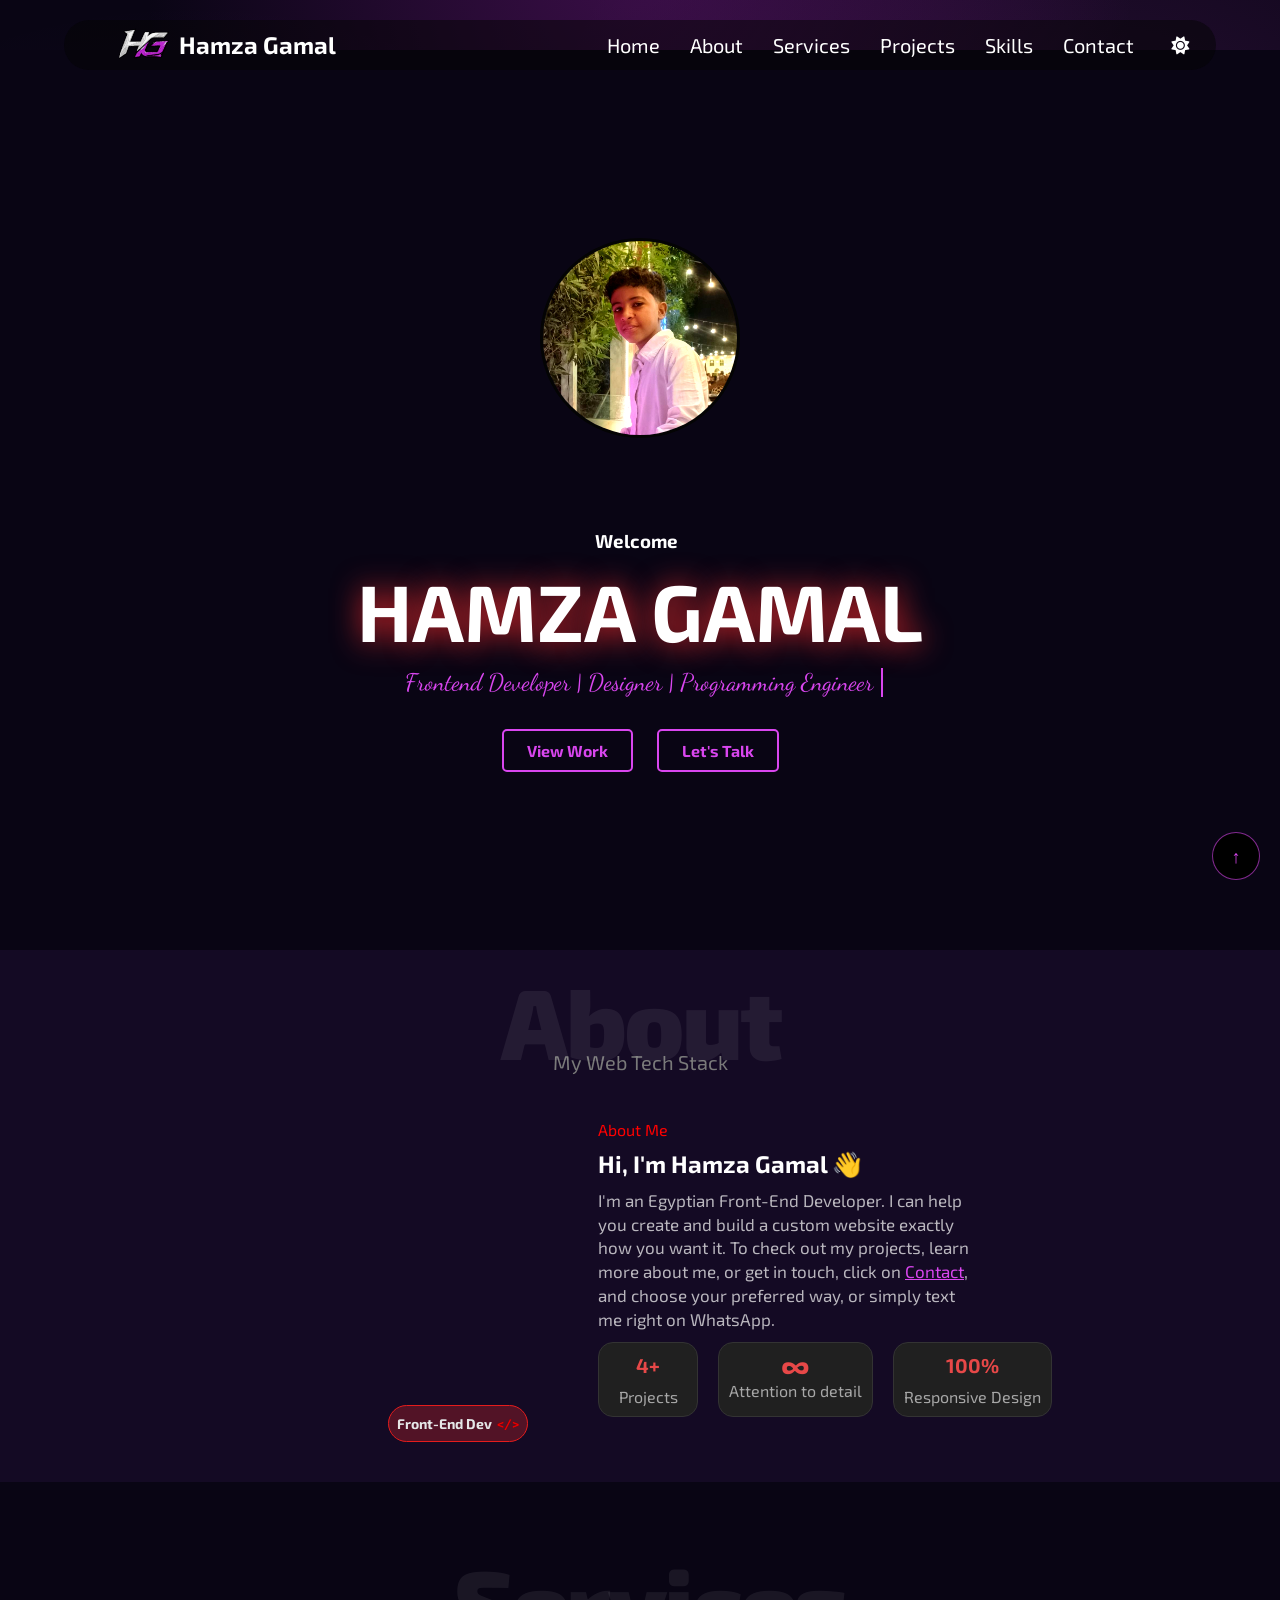
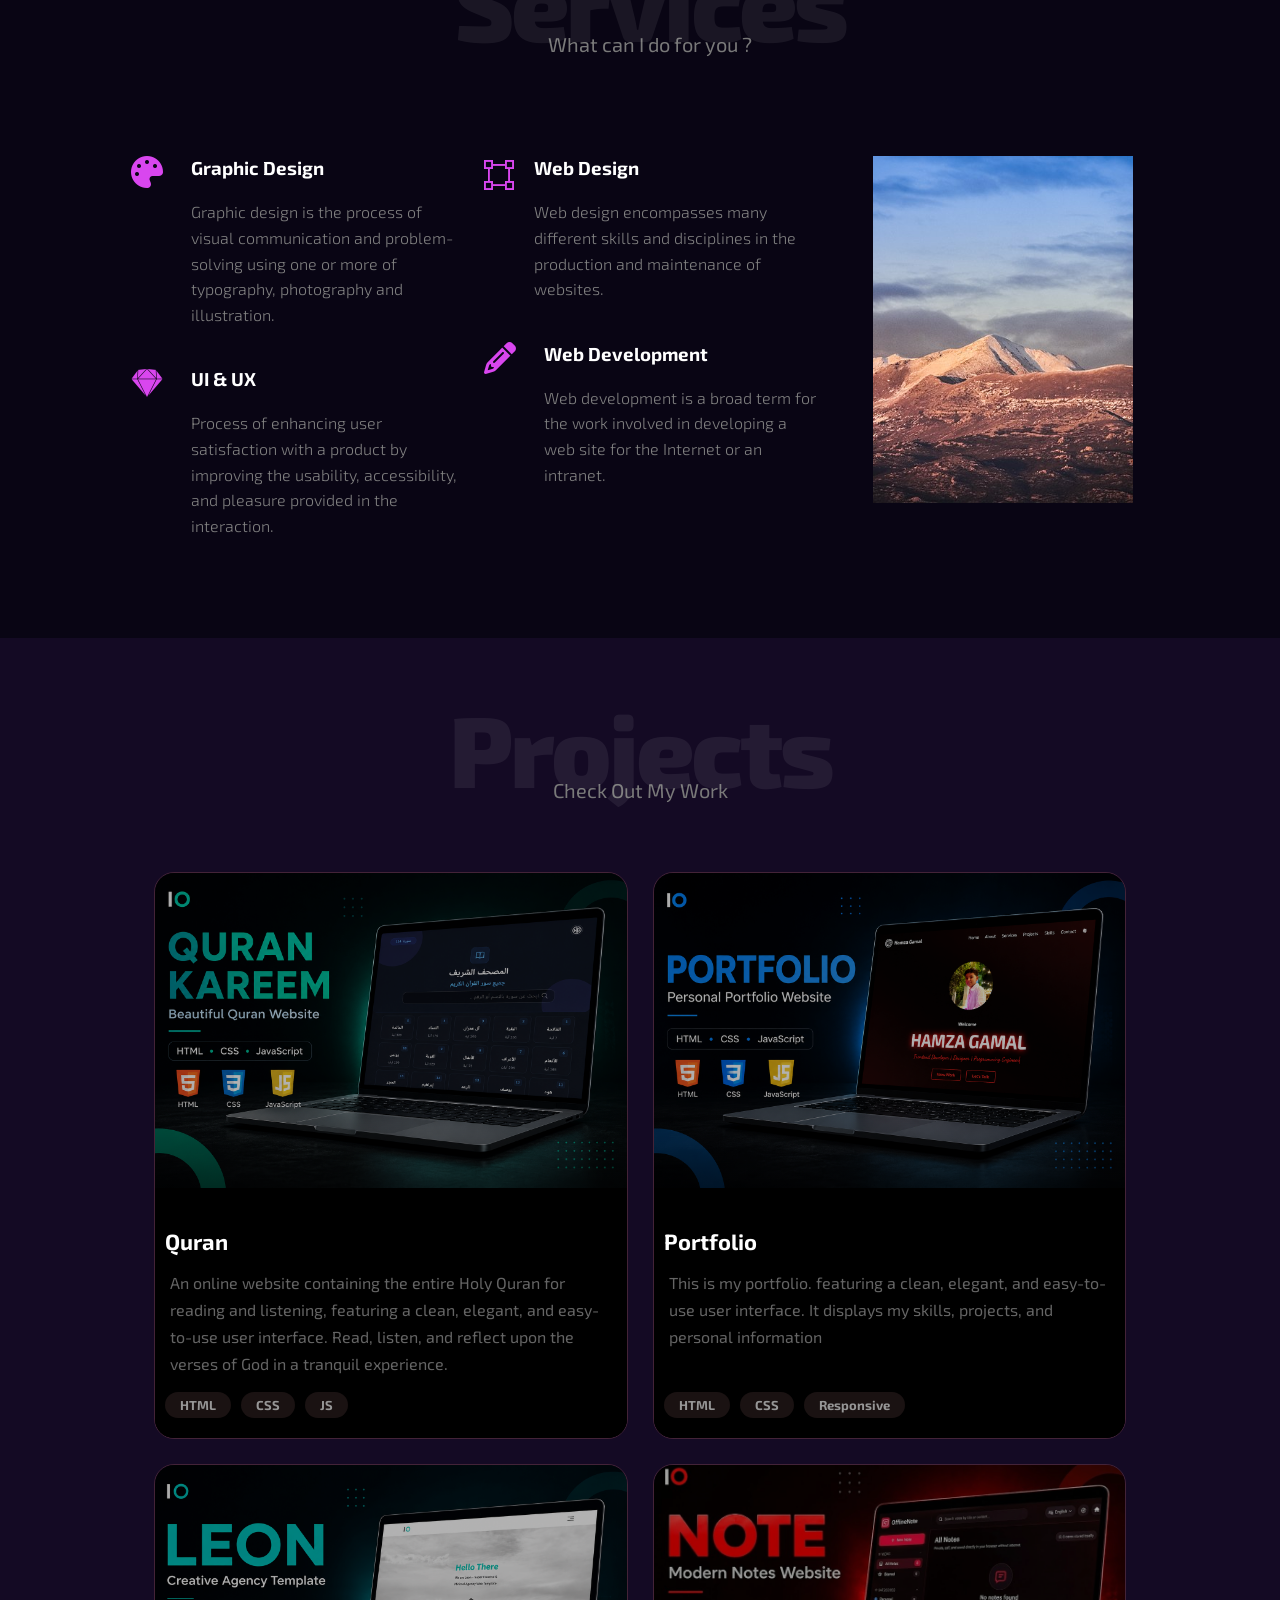
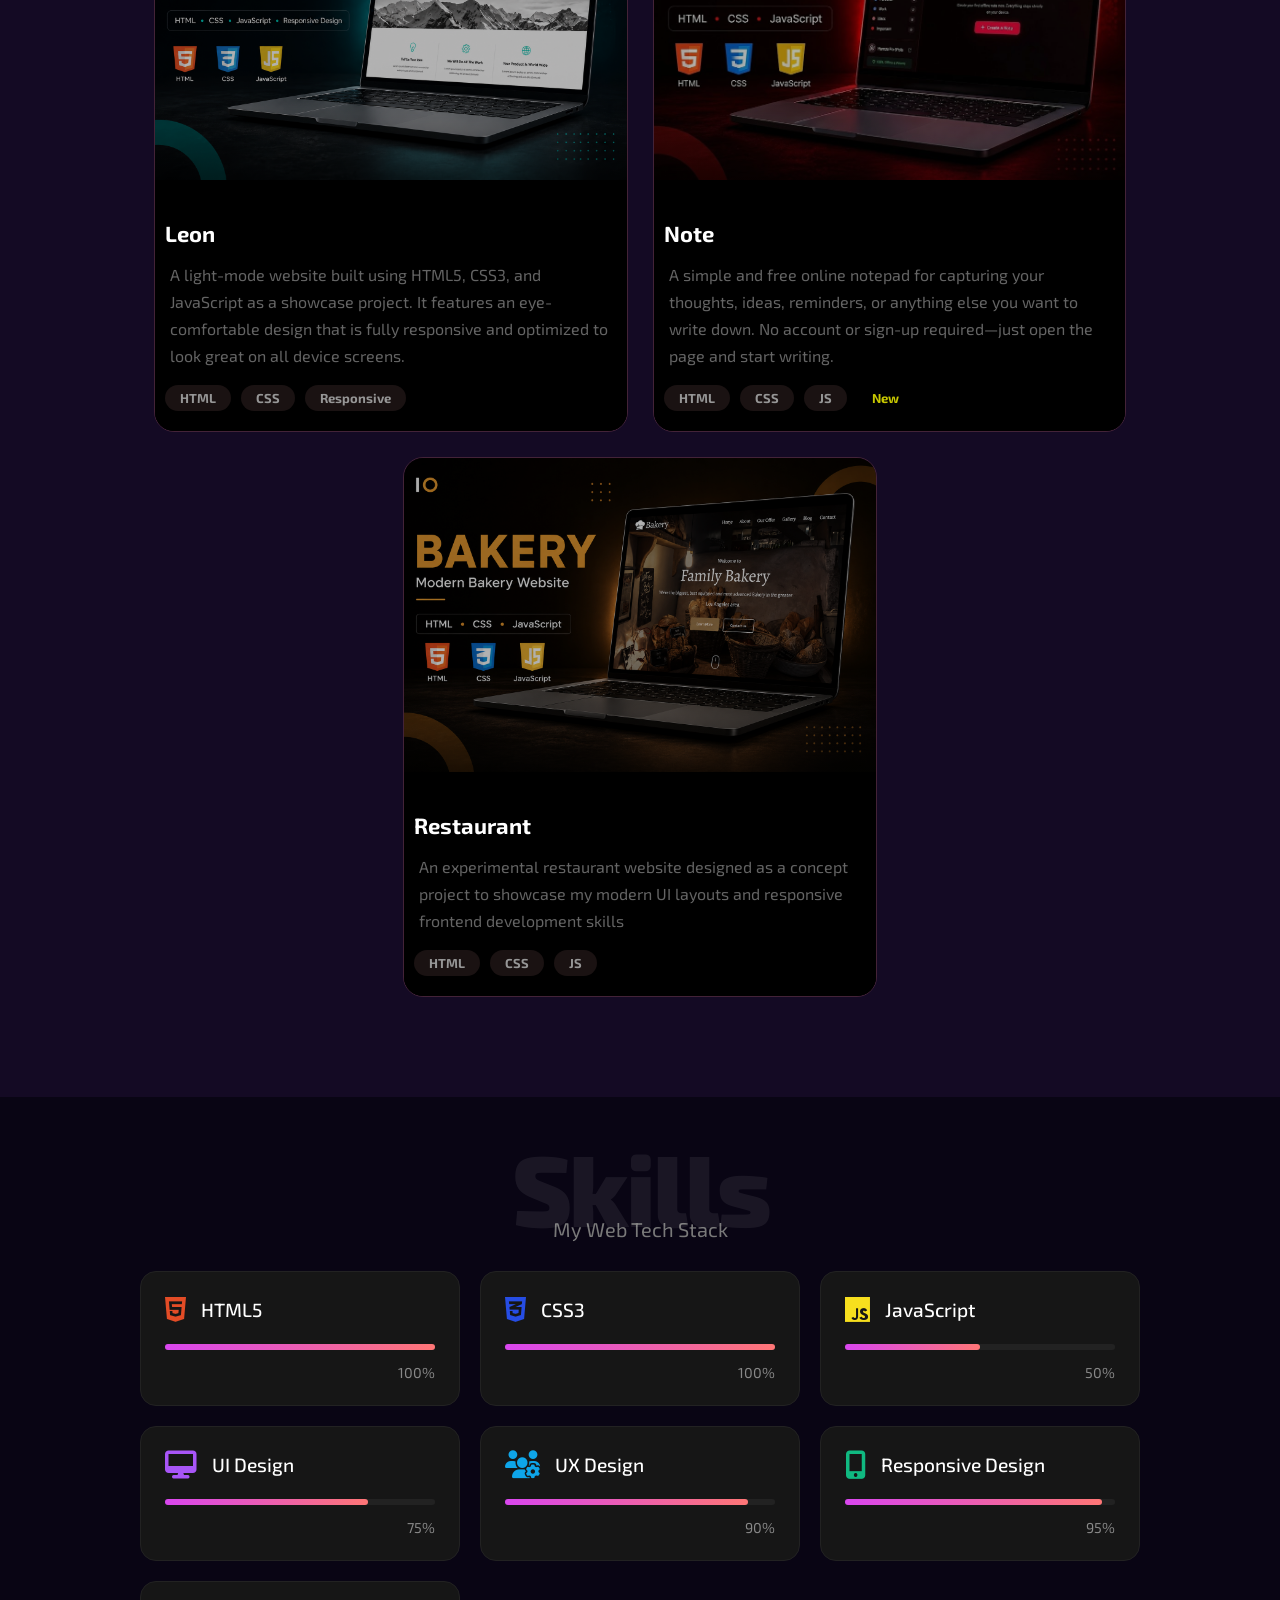
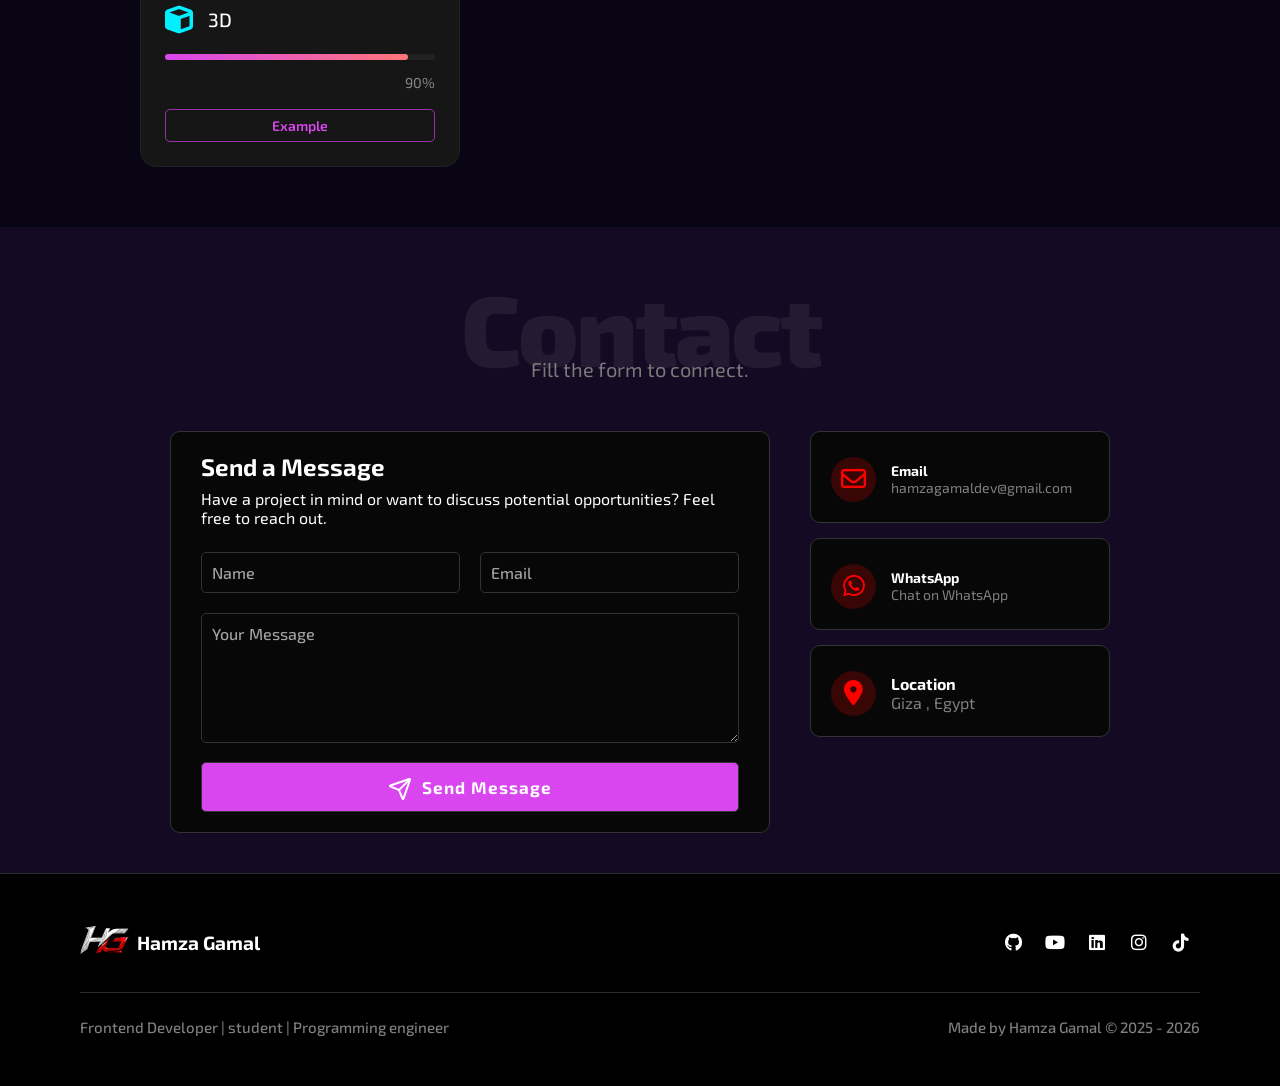
==== index.html @ 0cfb1f43 "Apply exact imperial purple palette and glowing HG logo from Quran site" ====
<!doctype html>
<html>
<head>
    <!-- Main -->
    <meta charset="UTF-8" />
    <meta name="viewport" content="width=device-width, initial-scale=1.0" />
    
    <!-- Title & SEO Meta Tags -->
    <title>Hamza Gamal Dev | Frontend Developer Portfolio</title>
    <meta
      name="description"
      content="Hi, I'm Hamza Gamal (Hamza Gamal Dev), an Egyptian Front-End Developer. Check out my 3D skills, web designs, and custom projects."
    />
    <meta name="keywords" content="Hamza Gamal Dev, Hamza Gamal, Frontend Developer, Web Developer, Portfolio, Egyptian Developer" />
    <meta name="author" content="Hamza Gamal" />
    <link rel="canonical" href="https://hamza-gamal.github.io" />

    <!-- Open Graph / Facebook & LinkedIn -->
    <meta property="og:type" content="website" />
    <meta property="og:url" content="https://hamza-gamal.github.io" />
    <meta property="og:title" content="Hamza Gamal Dev | Frontend Developer Portfolio" />
    <meta property="og:description" content="Explore the portfolio and web development projects of Hamza Gamal Dev." />
    <meta property="og:image" content="https://hamza-gamal.github.ioimages/HG-white.png" />

    <!-- Twitter Card -->
    <meta name="twitter:card" content="summary_large_image" />
    <meta name="twitter:title" content="Hamza Gamal Dev | Frontend Developer Portfolio" />
    <meta name="twitter:description" content="Explore the portfolio and web development projects of Hamza Gamal Dev." />
    <meta name="twitter:image" content="https://hamza-gamal.github.ioimages/HG-white.png" />

    <!-- Styles & Icons -->
    <link rel="manifest" href="manifest.json" />
    <meta name="theme-color" content="#d946ef" />
    <link rel="stylesheet" href="style.css" />
    <link rel="icon" href="images/HG-white.png" type="image/png" />
    <link rel="apple-touch-icon" href="images/HG.png" />

    <!-- Font Awesome Library -->
    <link
      rel="stylesheet"
      href="https://cdnjs.cloudflare.com/ajax/libs/font-awesome/6.5.1/css/all.min.css"
    />
    <!-- Google Fonts -->
    <link
      href="https://fonts.googleapis.com/css2?family=Dancing+Script:wght@400..700&family=Exo+2:ital,wght@0,100..900;1,100..900&family=Fira+Sans:ital,wght@0,100;0,200;0,300;0,400;0,500;0,600;0,700;0,800;0,900;1,100;1,200;1,300;1,400;1,500;1,600;1,700;1,800;1,900&family=Playwrite+DE+SAS:wght@300&family=Roboto:ital,wght@0,100..900;1,100..900&family=Rubik+Storm&display=swap"
      rel="stylesheet"
    />
    <!-- Bootstrap Icons -->
    <link
      rel="stylesheet"
      href="https://cdn.jsdelivr.net/npm/bootstrap-icons@1.11.3/font/bootstrap-icons.min.css"
    />
  </head>
  <body id="home">
    <!-- /////////   Navbar 🔴 ////////////// -->
    <header>
      <nav class="navbar">
        <div class="nav-container">
          <div class="logo">
            <a href="http://hamza-gamal.github.io">
              <div class="img-logo">
                <!-- Dark Mode Logo (Silver H + Royal Purple G) -->
                <img class="image-logo logo-dark" src="images/HG-quran-dark.svg" alt="Hamza Gamal Logo" />
                <img class="image-logo-2 logo-dark" src="images/HG-quran-dark.svg" alt="Hamza Gamal Logo" />
                <!-- Light Mode Logo (Dark H + Royal Purple G) -->
                <img class="image-logo logo-light" src="images/HG-quran-light.svg" alt="Hamza Gamal Logo" />
                <img class="image-logo-2 logo-light" src="images/HG-quran-light.svg" alt="Hamza Gamal Logo" />
              </div>
              <span>Hamza Gamal</span>
            </a>
          </div>

          <div class="nav-phone">
            <span
              class="icon-nav"
              role="button"
              tabindex="0"
              aria-expanded="false"
              aria-label="Open menu"
            >
              <span></span>
              <span></span>
              <span></span>
            </span>

            <div class="nav-links-phone">
              <li><a href="#home">Home</a></li>
              <li><a href="#about">About</a></li>
              <li><a href="#Services">Services</a></li>
              <li><a href="#Projects">Projects</a></li>
              <li><a href="#Skills">Skills</a></li>
              <li><a href="#Contact">Contact </a></li>
              <div
                class="sun-phone theme-toggle"
                data-tooltip="Coming Soon"
                role="button"
                tabindex="0"
                aria-label="Switch to light mode"
              >
                <div class="sun-phone-child">
                  <i class="fa-solid fa-sun"></i> <span>Light Mode</span>
                </div>
              </div>
            </div>
          </div>

          <ul class="nav-links">
            <li><a href="#home">Home</a></li>
            <li><a href="#about">About</a></li>
            <li><a href="#Services">Services</a></li>
            <li><a href="#Projects">Projects</a></li>
            <li><a href="#Skills">Skills</a></li>
            <li><a href="#Contact">Contact </a></li>
            <div
              class="sun theme-toggle"
              data-tooltip="Coming Soon"
              role="button"
              tabindex="0"
              aria-label="Switch to light mode"
            >
              <i class="fa-solid fa-sun"></i>
            </div>
            <div
              class="moon theme-toggle"
              data-tooltip="Coming Soon"
              role="button"
              tabindex="0"
              aria-label="Switch to dark mode"
            >
              <i class="fa-solid fa-moon"></i>
            </div>
          </ul>
        </div>
      </nav>
    </header>

    <!-- ////////////  Hero 🔴 ////////////// -->

    <section class="hero">
      <div class="hero-content">
        <div class="image-caption">
          <div class="image-2-caption">
            <!-- <img class="image" src="images/hamza-pic4.jfif" alt="moparmeg" /> -->
            <img class="image" src="images/imgHamza.png" alt="moparmeg" />
          </div>
          <div class="caption">
            <h2>Hamza Gamal</h2>
            <p>Frontend Developer | Designer | Programming Engineer</p>
          </div>
        </div>
        <div class="text-hero">
          <h3 class="Welcomeportfolio" data-text="to My portfolio">Welcome</h3>
          <h1 class="Hamza_Gamal">HAMZA GAMAL</h1>
          <p class="typewriter">
            Frontend Developer | Designer | Programming Engineer
          </p>
          <div>
            <a href="#Projects" class="main-btn">View Work</a>
            <a href="#Contact" class="sec-btn">Let's Talk</a>
          </div>
        </div>
      </div>
    </section>
    <span class="stop"></span>

    <!-- ///////////  About Me 🔴  ///////// -->
    <div class="title-about" id="about">
      <h2 class="title-section">About</h2>
      <p>My Web Tech Stack</p>
      <section class="about">
        <div class="aboutimg">
          <img class="image-about" src="images/imgHamza.png" alt="my image" />
          <div class="back-img">
            Front-End Dev <span class="mark-dev">&lt;/&gt;</span>
          </div>
        </div>
        <div class="caption-puzzile-about">
          <p>About Me</p>
          <h2>Hi, I'm Hamza Gamal 👋</h2>

          <p class="caption-about">
            I'm an Egyptian Front-End Developer. I can help you create and build
            a custom website exactly how you want it. To check out my projects,
            learn more about me, or get in touch, click on
            <a style="text-decoration: underline" href="#Contact">Contact</a>,
            and choose your preferred way, or simply text me right on WhatsApp.
          </p>

          <div class="puzziles-about">
            <div class="puzzile-about">
              <div class="top-puzzile">4+</div>
              <div class="bottom-puzzile">Projects</div>
            </div>

            <div class="puzzile-about">
              <div class="top-puzzile" style="font-size: 35px; margin: -15px 0">
                ∞
              </div>
              <div class="bottom-puzzile">Attention to detail</div>
            </div>

            <div class="puzzile-about">
              <div class="top-puzzile">100%</div>
              <div class="bottom-puzzile">Responsive Design</div>
            </div>
          </div>

          <!-- <div class=" puzzile-about">
          <div
            style="
              color: rgb(231, 72, 72);
              margin-top: 15px;
              font-weight: bold;
              font-size: 20px;
            "
          >
            +13
          </div>
          <div style="color: rgb(167, 167, 167); margin-top: 8px">
            Years Old
          </div>
        </div> -->
        </div>
      </section>
    </div>

    <!-- ///////////  Services 🔴  ///////// -->

    <div class="Services">
      <div class="container" id="Services">
        <h2 class="title-section">Services</h2>
        <p>What can I do for you ?</p>
        <div class="Services-content">
          <div class="col">
            <!-- Start Services -->
            <div class="srv">
              <i class="fas fa-palette fa-2x"></i>
              <div class="text">
                <h3>Graphic Design</h3>
                <p>
                  Graphic design is the process of visual communication and
                  problem-solving using one or more of typography, photography
                  and illustration.
                </p>
              </div>
            </div>
            <div class="srv">
              <i class="fab fa-sketch fa-2x"></i>
              <div class="text">
                <h3>UI & UX</h3>
                <p>
                  Process of enhancing user satisfaction with a product by
                  improving the usability, accessibility, and pleasure provided
                  in the interaction.
                </p>
              </div>
            </div>
          </div>
          <div class="col">
            <div class="srv">
              <div class="one-icon-srv">
                <i class="bi bi-bounding-box"></i>
              </div>
              <div class="text">
                <h3>Web Design</h3>
                <p>
                  Web design encompasses many different skills and disciplines
                  in the production and maintenance of websites.
                </p>
              </div>
            </div>

            <div class="srv">
              <i class="fas fa-pencil fa-2x"></i>
              <div class="text">
                <h3>Web Development</h3>
                <p>
                  Web development is a broad term for the work involved in
                  developing a web site for the Internet or an intranet.
                </p>
              </div>
            </div>
            <!-- End Services -->
          </div>
          <div class="col">
            <div class="image-col image-column">
              <img src="images/Services.png" alt="" />
            </div>
          </div>
        </div>
      </div>
    </div>

    <!-- ///////////  Projects 🔴  //////////// -->
    <div class="Projectsandtitle">
      <h2 class="title-section" id="Projects">Projects</h2>
      <p>Check Out My Work</p>
      <section class="Projects">
        <div class="Project">
          <a target="_blank" href="https://hamza-gamal.github.io/quran">
            <img src="images/imgQuran.png" alt="Quran" />
            <div class="t-c-p">
              <h2>Quran</h2>
              <p>
                An online website containing the entire Holy Quran for reading
                and listening, featuring a clean, elegant, and easy-to-use user
                interface. Read, listen, and reflect upon the verses of God in a
                tranquil experience.
              </p>
              <div class="ProgrammingLanguagesPr">
                <div class="PrHTML Pr">HTML</div>
                <div class="PrCSS Pr">CSS</div>
                <div class="PrJS Pr">JS</div>
                <!-- <div class="PrResponsive Pr">Responsive</div> -->
              </div>
            </div>
          </a>
        </div>

        <div class="Project">
          <a href="http://hamza-gamal.github.io">
            <img src="images/imgPortfolio.png" alt="Portfolio" />
            <div class="t-c-p">
              <h2>Portfolio</h2>
              <p>
                This is my portfolio. featuring a clean, elegant, and
                easy-to-use user interface. It displays my skills, projects, and
                personal information
              </p>
              <div class="ProgrammingLanguagesPr">
                <div class="PrHTML Pr">HTML</div>
                <div class="PrCSS Pr">CSS</div>
                <!-- <div class="PrJS Pr">JS</div> -->
                <div class="PrResponsive Pr">Responsive</div>
              </div>
            </div>
          </a>
        </div>

        <div class="Project">
          <a target="_blank" href="https://hamza-gamal.github.io/leon">
            <img src="images/imgLeon.png" alt="leon" />
            <div class="t-c-p">
              <h2>Leon</h2>
              <p>
                A light-mode website built using HTML5, CSS3, and JavaScript as
                a showcase project. It features an eye-comfortable design that
                is fully responsive and optimized to look great on all device
                screens.
              </p>
              <div class="ProgrammingLanguagesPr">
                <div class="PrHTML Pr">HTML</div>
                <div class="PrCSS Pr">CSS</div>
                <!-- <div class="PrJS Pr">JS</div> -->
                <div class="PrResponsive Pr">Responsive</div>
              </div>
            </div>
          </a>
        </div>

        <div class="Project">
          <a target="_blank" href="https://hamza-gamal.github.io/note">
            <img src="images/imgNote.png" alt="Quran" />
            <div class="t-c-p">
              <h2>Note</h2>
              <p>
                A simple and free online notepad for capturing your thoughts,
                ideas, reminders, or anything else you want to write down. No
                account or sign-up required—just open the page and start
                writing.
              </p>
              <div class="ProgrammingLanguagesPr">
                <div class="PrHTML Pr">HTML</div>
                <div class="PrCSS Pr">CSS</div>
                <div class="PrJS Pr">JS</div>
                <div class="PrJS Pr New">New</div>
                <!-- <div class="PrResponsive Pr">Responsive</div> -->
              </div>
            </div>
          </a>
        </div>

        <div class="Project">
          <a target="_blank" href="https://hamza-gamal.github.io/restaurant">
            <img src="images/imgResturant.png" alt="Restaurant" />
            <div class="t-c-p">
              <h2>Restaurant</h2>
              <p>
                An experimental restaurant website designed as a concept project
                to showcase my modern UI layouts and responsive frontend
                development skills
              </p>
              <div class="ProgrammingLanguagesPr">
                <div class="PrHTML Pr">HTML</div>
                <div class="PrCSS Pr">CSS</div>
                <div class="PrJS Pr">JS</div>
                <!-- <div class="PrResponsive Pr">Responsive</div> -->
              </div>
            </div>
          </a>
        </div>
      </section>
    </div>

    <!-- //////////////  Skills 🔴  ////////////// -->

    <div class="skills" id="Skills">
      <h2 class="title-section">Skills</h2>
      <p>My Web Tech Stack</p>

      <div class="skills-container">
        <div class="skills-grid">
          <!-- HTML5 -->
          <div class="skill">
            <div class="skill-header">
              <span class="skill-icon"
                ><i class="fa-brands fa-html5" style="color: #e34c26"></i
              ></span>
              <span class="skill-name">HTML5</span>
            </div>
            <div class="skill-footer">
              <div class="progress-bar" style="width: 100%"></div>
              <span class="skill-num">100%</span>
            </div>
          </div>

          <!-- CSS3 -->
          <div class="skill">
            <div class="skill-header">
              <span class="skill-icon"
                ><i class="fa-brands fa-css3-alt" style="color: #264de4"></i
              ></span>
              <span class="skill-name">CSS3</span>
            </div>
            <div class="skill-footer">
              <div class="progress-bar" style="width: 100%"></div>
              <span class="skill-num">100%</span>
            </div>
          </div>

          <!-- JavaScript -->
          <div class="skill">
            <div class="skill-header">
              <span class="skill-icon"
                ><i class="fa-brands fa-js" style="color: #f7df1e"></i
              ></span>
              <span class="skill-name">JavaScript</span>
            </div>
            <div class="skill-footer">
              <div class="progress-bar" style="width: 50%"></div>
              <span class="skill-num">50%</span>
            </div>
          </div>

          <!-- UI Design -->
          <div class="skill">
            <div class="skill-header">
              <span class="skill-icon"
                ><i class="fa-solid fa-desktop" style="color: #a855f7"></i
              ></span>
              <span class="skill-name">UI Design</span>
            </div>
            <div class="skill-footer">
              <div class="progress-bar" style="width: 75%"></div>
              <span class="skill-num">75%</span>
            </div>
          </div>

          <!-- UX Design -->
          <div class="skill">
            <div class="skill-header">
              <span class="skill-icon"
                ><i class="fa-solid fa-users-gear" style="color: #0ea5e9"></i
              ></span>
              <span class="skill-name">UX Design</span>
            </div>
            <div class="skill-footer">
              <div class="progress-bar" style="width: 90%"></div>
              <span class="skill-num">90%</span>
            </div>
          </div>
          <!-- Responsive Design -->
          <div class="skill">
            <div class="skill-header">
              <span class="skill-icon"
                ><i
                  class="fa-solid fa-mobile-screen-button"
                  style="color: #10b981"
                ></i
              ></span>
              <span class="skill-name">Responsive Design</span>
            </div>
            <div class="skill-footer">
              <div class="progress-bar" style="width: 95%"></div>
              <span class="skill-num">95%</span>
            </div>
          </div>

          <!-- 3D -->
          <div class="skill skill-3d-card">
            <div class="skill-header">
              <span class="skill-icon"
                ><i class="fa-solid fa-cube" style="color: #00f0ff"></i
              ></span>
              <span class="skill-name">3D</span>
            </div>
            <div class="skill-footer">
              <div class="progress-bar" style="width: 90%"></div>
              <span class="skill-num">90%</span>
            </div>
            <button
              class="skill-example-toggle"
              type="button"
              aria-expanded="false"
            >
              Example
            </button>
          </div>
        </div>

        <div class="skills-3d-example" aria-hidden="true">
          <div class="cube-scene">
            <div class="cube">
              <div class="cube-face cube-front">HTML</div>
              <div class="cube-face cube-back">CSS</div>
              <div class="cube-face cube-right">JS</div>
              <div class="cube-face cube-left">React</div>
              <div class="cube-face cube-top">Node.js</div>
              <div class="cube-face cube-bottom">SQL</div>
            </div>
          </div>
          <div class="skills-example-copy">
            <span>3D Example</span>
            <p>Hover over the cube to pause the animation.</p>
          </div>
        </div>
      </div>
    </div>

    <!-- ///////////   footer 🔴 //////////// -->

    <section class="footer">
      <div style="width: 100%">
        <h2 class="title-section" id="Contact">Contact</h2>
        <p>Fill the form to connect.</p>
      </div>

      <form
        action="https://api.web3forms.com/submit"
        method="POST"
        class="Contact"
      >
        <input
          type="hidden"
          name="access_key"
          value="3cbe602f-2327-4ea0-8960-9be57369fb09"
        />
        <input
          type="hidden"
          name="subject"
          value="New message from Hamza Gamal Portfolio"
        />
        <input type="checkbox" name="botcheck" style="display: none" />
        <div class="text-form">
          <h2>Send a Message</h2>
          <p>
            Have a project in mind or want to discuss potential opportunities?
            Feel free to reach out.
          </p>
        </div>
        <span class="inputs-group">
          <input
            class="al-input"
            required
            type="text"
            name="username"
            minlength="2"
            placeholder="Name"
          />
          <input
            name="email"
            minlength="3"
            type="email"
            required
            placeholder="Email"
          />
        </span>

        <textarea
          required
          minlength="5"
          placeholder="Your Message"
          name="Message"
        ></textarea>
        <br />

        <div class="btn-form">
          <button type="submit">
            <span class="IconBtnForm">
              <svg
                xmlns="http://www.w3.org/2000/svg"
                width="24"
                height="24"
                viewBox="0 0 24 24"
                fill="none"
                stroke="currentColor"
                stroke-width="2"
                stroke-linecap="round"
                stroke-linejoin="round"
                class="lucide lucide-send mr-2 h-4 w-4"
              >
                <path
                  d="M14.536 21.686a.5.5 0 0 0 .937-.024l6.5-19a.496.496 0 0 0-.635-.635l-19 6.5a.5.5 0 0 0-.024.937l7.93 3.18a2 2 0 0 1 1.112 1.11z"
                ></path>
                <path d="m21.854 2.147-10.94 10.939"></path>
              </svg>
            </span>
            Send Message
          </button>
        </div>
      </form>

      <!-- Contactme -->

      <div class="Contactme">
        <!-- Email-->
        <a
          target="_blank"
          href="mailto:hamzagamaldev@gmail.com"
          class="data-contactme"
        >
          <div class="e-l-p">
            <div class="icon-contactme">
              <i class="fa-regular fa-envelope"></i>
            </div>
            <div class="e-l-p-text">
              <span class="title-contactme">Email</span>
              <span class="linkContactMe">hamzagamaldev@gmail.com</span>
            </div>
          </div>
        </a>

        <!-- WhatsApp-->
        <a
          target="_blank"
          href="https://wa.me/201554942985"
          class="data-contactme"
        >
          <div class="e-l-p">
            <div class="icon-contactme">
              <i class="fa-brands fa-whatsapp"></i>
            </div>
            <div class="e-l-p-text">
              <span class="title-contactme">WhatsApp</span>
              <span class="linkContactMe">Chat on WhatsApp</span>
            </div>
          </div>
        </a>

        <!-- Location-->
        <div class="e-l-p Location-data">
          <div class="icon-contactme">
            <i class="fa-solid fa-location-dot"></i>
          </div>
          <div class="e-l-p-text">
            <span class="title-contactme">Location</span>
            <span class="linkContactMe">Giza , Egypt</span>
          </div>
        </div>
      </div>
    </section>

    <!--  ///////////////////    footer 🔴    ////////////////////// -->

    <footer>
      <div class="footer-container">
        <div class="footer-row-top">
          <div class="logo-box">
            <a href="http://hamza-gamal.github.io">
              <!-- <img class="logo-image-footer" src="images/HG.png" alt="logo" /> -->
              <div class="Logo-svg">
                <object
                  data="images/HG.svg"
                  type="image/svg+xml"
                  width="100%"
                ></object>
              </div>
            </a>
            <a class="title-logo" href="http://hamza-gamal.github.io"
              >Hamza Gamal</a
            >
          </div>

          <div class="social-box">
            <a
              data-tooltip="GitHub"
              class="icon-footer"
              target="_blank"
              href="https://github.com/hamza-gamal"
              ><i class="fa-brands fa-github"></i
            ></a>
            <a
              data-tooltip="Youtube"
              class="icon-footer"
              target="_blank"
              href="https://www.youtube.com/@HamzaGamalDev"
              ><i class="fa-brands fa-youtube"></i
            ></a>
            <a
              data-tooltip="LinkedIn"
              class="icon-footer"
              target="_blank"
              href="https://www.linkedin.com/in/HamzaGamalDev/"
              ><i class="fa-brands fa-linkedin"></i
            ></a>
            <a
              data-tooltip="Instagram"
              class="icon-footer"
              target="_blank"
              href="https://www.instagram.com/hamzagamaldev"
              ><i class="fa-brands fa-instagram"></i
            ></a>
            <a
              data-tooltip="Tiktok"
              class="icon-footer"
              target="_blank"
              href="https://www.tiktok.com/@hamzagamaldev"
              ><i class="fa-brands fa-tiktok"></i
            ></a>
          </div>
        </div>

        <div class="footer-row-bottom">
          <p class="footer-caption">
            Frontend Developer | student | Programming engineer
          </p>
          <span class="footer-caption">Made by Hamza Gamal © 2025 - 2026</span>
        </div>
      </div>
    </footer>
    <a href="#" class="btn-back-to-top">
      ↑
      <!-- <i class="fa-notdog-duo fa-solid fa-arrow-up"></i> -->
    </a>
    <div id="toast"></div>
    <script src="script.js"></script>
  </body>
</html>
---- style.css ----
body {
  color: #fff;
  font-family: var(--main-font);
  text-decoration: none;
  min-height: 100vh;
  height: auto;
  background-color: #090514;
  background-image:
    radial-gradient(
      ellipse at 50% -10%,
      rgba(192, 38, 211, 0.28),
      transparent 55%
    ),
    radial-gradient(
      circle at 85% 30%,
      rgba(217, 70, 239, 0.16),
      transparent 45%
    ),
    radial-gradient(
      circle at 15% 70%,
      rgba(147, 51, 234, 0.14),
      transparent 50%
    );
  background-attachment: fixed;
}

html {
  scroll-behavior: smooth;
  overflow-x: hidden;
  scroll-padding-top: 70px;
  height: 100%;
  scrollbar-color: var(--main-color) #111;
}

* {
  margin: 0;
  padding: 0;
  /* overflow-x: hidden; */
  max-width: 100%;
  box-sizing: border-box;
}
:root {
  --main-color: #d946ef;
  --main-transition: 0.3s;
  --main-font: "Exo 2", sans-serif;
  --bg-1: #090514;
  --bg-2: #140a24;
}
a {
  text-decoration: none;
  color: var(--main-color);
}

.stop {
  display: none;
  clear: both;
}

img {
  width: 100%;
}

h1 {
  text-align: center;
}

::selection {
  background-color: rgba(217, 70, 239, 0.4);
}

.title-section {
  color: rgba(255, 255, 255, 0.1);
  font-size: 100px;
  text-align: center;
  /* backdrop-filter: blur(10px); */
  font-weight: 850;
  letter-spacing: -3px;
  opacity: 0.7;
  margin: 0 0 70px 0;
}
.title-section + p {
  margin: -100px 0 10px 0;
  font-size: 20px;
  text-align: center;
  color: #797979;
}

.typewriter {
  overflow: hidden;
  white-space: nowrap;
  border-right: 2px solid var(--main-color);
  width: 0;
  animation:
    typing 3s steps(50) forwards,
    blink 0.7s step-end infinite;
  margin: 0 auto;
}
::-webkit-scrollbar {
  width: 9px;
  transition: var(--main-transition);
}
::-webkit-scrollbar-track {
  background: #111;
}
::-webkit-scrollbar-thumb {
  background: var(--main-color);
  border-radius: 5px;
}
::-webkit-scrollbar-thumb:hover {
  background: #b71c1c;
}
@-moz-document url-prefix() {
  html {
    scrollbar-width: thin;
  }
}

.sticky-element {
  position: sticky;
  top: 0;
}

.Logo-svg {
  width: 50px;
}

/* ///////////////////////////    navbar 🔴    ////////////////////*/

.navbar {
  /* background: rgba(4, 4, 4, 0.8);
  backdrop-filter: blur(10px); */
  animation-name: lettel-top-nav;
  animation-timing-function: linear;
  animation-fill-mode: both;
  animation-duration: auto;
  animation-timeline: scroll();
  animation-range: 0 80px;
  height: 70px;
  width: 100%;
  position: fixed;
  top: 10px;
  border-radius: 20px;
  box-sizing: border-box;
  display: flex;
  justify-content: center;
  align-items: center;
  z-index: 9999999999;
  border-bottom: 1px solid transparent;
}
.nav-container {
  max-width: 1400px;
  background: rgba(4, 4, 4, 0.5);
  width: 90%;
  height: 50px;
  animation-name: show-border;
  animation-timing-function: linear;
  animation-fill-mode: both;
  animation-duration: auto;
  animation-timeline: scroll();
  animation-range: 0 80px;
  margin: 0 auto;
  border-radius: 25px;
  display: flex;
  justify-content: space-between;
  align-items: center;
  padding: 0 20px;
  box-sizing: border-box;
}

.sun,
.moon {
  position: relative;
  font-size: large;
  color: #fff;
  transition: var(--main-transition);
  margin-right: 0;
  border-radius: 8px;
  padding: 7px;
  margin-top: 3px;
  display: flex;
  align-items: center;
  cursor: pointer;
  justify-content: center;
}

.moon {
  display: none;
  text-align: center;
  margin-top: 6px;
}

.sun:hover,
.moon:hover {
  background-color: rgba(43, 43, 43, 0.5);
  color: var(--main-color);
}

.theme-toggle::before,
.theme-toggle::after {
  right: 0;
  position: absolute;
  pointer-events: none;
  opacity: 0;
  visibility: hidden;
  transition:
    opacity var(--main-transition),
    transform var(--main-transition),
    visibility var(--main-transition);
}

.theme-toggle::before {
  content: "";
  right: 8px;
  width: 10px;
  height: 6px;
  background-color: var(--main-color);
  clip-path: polygon(50% 0, 100% 100%, 0 100%);
  top: calc(100% + 2px);
  transform: translateY(-4px);
}

.theme-toggle::after {
  content: attr(data-tooltip);
  top: calc(100% + 7px);
  white-space: nowrap;
  padding: 5px 9px;
  border: 1px solid var(--main-color);
  border-radius: 5px;
  background-color: #181818;
  color: #fff;
  font-size: 12px;
  font-weight: 600;
  transform: translateY(-4px);
}

.theme-toggle:hover::before,
.theme-toggle:hover::after,
.theme-toggle:focus-visible::before,
.theme-toggle:focus-visible::after,
.theme-toggle.is-tooltip-visible::before,
.theme-toggle.is-tooltip-visible::after {
  opacity: 1;
  visibility: visible;
  transform: translateY(0);
}

.hamburger {
  display: none;
}

/* ---- logo (name and image) ----- */

.logo {
  display: flex;
  align-items: center;
  white-space: nowrap;
  font-size: 24px;
  font-family: var(--main-font);
  font-weight: bold;
}

.logo a {
  color: #fff;
  display: flex;
  align-items: center;
  text-decoration: none;
  transition: var(--main-transition);
}

.img-logo {
  width: 120px;
  margin: 0;
  margin-right: -25px;
  align-self: center;
  display: grid;
  grid-template-columns: 1fr;
  grid-template-rows: 1fr;
  align-items: center;
  justify-items: center;
}
.image-logo {
  grid-area: 1 / 1 / 2 / 2;
  width: 60px;
  padding: 5px;
  max-height: 65px;
  margin-right: -5;
  object-fit: contain;
  transition: var(--main-transition);
  opacity: 0.85;
  animation-name: logonav;
  animation-timing-function: linear;
  animation-fill-mode: both;
  animation-duration: auto;
  animation-timeline: scroll();
  animation-range: 0 80px;
}

.image-logo-2 {
  grid-area: 1 / 1 / 2 / 2;
  width: 50px;
  max-height: 50px;
  margin: 0;
  object-fit: contain;
  opacity: 0.85;
  transition: var(--main-transition);
  animation-name: logonavtwo;
  animation-timing-function: linear;
  animation-fill-mode: both;
  animation-duration: auto;
  animation-timeline: scroll();
  animation-range: 0 80px;
}

.logo:hover a {
  color: var(--main-color);
}

.logo:hover .image-logo-2,
.logo:hover .image-logo {
  /* transform: scale(0.9);
  filter: brightness(0) saturate(100%) invert(16%) sepia(51%) saturate(6524%)
    hue-rotate(357deg) brightness(105%) contrast(128%); */
  opacity: 1;
  transform: scale(0.98);
}

/* ---- links ---- */

.nav-phone {
  display: none;
  position: relative;
}

.nav-links-phone {
  margin: 0;
  padding: 0;
  background-color: #181818;
  position: absolute;
  list-style: none;
  right: 0;
  top: calc(100% + 15px);
  min-width: 200px;
  display: none;
}

.nav-links-phone li a {
  display: block;
  padding: 15px;
  color: #fff;
  transition: var(--main-transition);
}

.nav-links-phone li a:hover {
  color: var(--main-color);
  padding-left: 25px;
}

.nav-links-phone li {
  border-bottom: 1px solid rgb(61, 55, 55);
}

.sun-phone {
  position: relative;
  padding: 15px;
  color: #fff;
  transition: var(--main-transition);
  text-align: center;
}

.sun-phone-child {
  border-radius: 7px;
  padding: 5px;
  border: solid 1px #2c2c2c;
  background-color: #131313;
}

.sun-phone span {
  padding-left: 5px;
}

.sun-phone-child:hover {
  color: var(--main-color);
  background-color: #2c2c2c;
}

.sun-phone::before,
.sun-phone::after {
  left: 50%;
  right: auto;
  z-index: 1;
}

.sun-phone::before {
  top: calc(100% + 2px);
}

.sun-phone::after {
  top: calc(100% + 7px);
}

.sun-phone:hover::before,
.sun-phone:focus-visible::before,
.sun-phone.is-tooltip-visible::before,
.sun-phone:hover::after,
.sun-phone:focus-visible::after,
.sun-phone.is-tooltip-visible::after {
  transform: translate(-50%, 0);
}

.nav-links-phone::before {
  content: "";
  border-width: 10px;
  border-style: solid;
  border-color: transparent transparent #181818 transparent;
  position: absolute;
  right: 5px;
  top: -20px;
}

.nav-phone:hover .nav-links-phone {
  display: block;
}

.icon-nav {
  width: 30px;
  display: flex;
  flex-wrap: wrap;
  margin-right: 10px;
  gap: 5px;
  justify-content: flex-end;
  cursor: pointer;
}

.icon-nav span:first-child {
  height: 2px;
  width: 100%;
  background-color: #fff;
}

.icon-nav span:nth-child(2) {
  height: 2px;
  transition: var(--main-transition);
  width: 60%;
  background-color: #fff;
}

.icon-nav span:last-child {
  height: 2px;
  background-color: #fff;
  width: 100%;
}

.nav-phone:hover span:nth-child(2) {
  width: 100%;
}

.nav-links {
  list-style: none;
  display: flex;
  align-items: center;
  gap: 30px;
  margin: 0;
  padding: 0;
}

.nav-links li {
  margin: 0;
  padding: 0;
}

.nav-links a {
  color: #fff;
  text-decoration: none;
  font-size: 20px;
  transition: var(--main-transition);
}

.nav-links a:hover {
  color: var(--main-color);
}

/* ///////////////////     hero 🔴    ////////////////*/
.hero {
  height: auto;
  min-height: 100vh;
  margin-top: 50px;
  color: #fff;
  background-color: var(--bg-1);
  text-align: center;
  display: flex;
  justify-content: center;
  align-items: center;
  padding: 40px 0;
  text-align: center;
  color: #fff;
}

.hero-content {
  display: block;
}

.nav-phone.is-open .nav-links-phone {
  display: block;
}

.hero h1 {
  font-size: 80px;
  font-family: "Exo 2";
  margin: 10px 0;
}

.hero p {
  font-size: 24px;
  font-family: "Dancing Script";
  color: var(--main-color);
  margin-bottom: 22px;
}

.text-hero {
  margin-top: 9vh;
}

.hero img {
  margin: auto;
  margin-top: 20px;
}

.image {
  animation: Pulse 2s infinite;
  width: 200px;
  filter: contrast(115%) brightness(110%) saturate(150%);
  height: 200px;
  border-radius: 50%;
  border: #141414 solid;
  transition: transform 1s 1s;
  margin: auto;
}

.Hamza_Gamal {
  text-shadow: 1px 1px 30px rgba(255, 48, 48, 0.9);
}

.image-caption:hover .image {
  transform: scale(1.1, 1.1);
}

.image-caption:hover .caption {
  opacity: 1;
  transition: opacity 1s;
  transform: rotate(360deg);
}

.image-caption:hover .caption h2 {
  transition: left 1s 1s;
  left: 0;
}

.image-caption:hover .caption p {
  transition: left 1s 1s;
  left: 0;
}

.image-caption {
  position: relative;
  overflow: hidden;
  height: 230px;
  margin: auto;
  width: 240px;
}

.caption {
  position: absolute;
  overflow: hidden;
  left: 20px;
  background-color: rgba(48, 48, 48, 0.6);
  width: 200px;
  height: 200px;
  border-radius: 50%;
  top: 20px;
  opacity: 0;
  transition:
    opacity 0.5s,
    transform 1s;
}

.caption p {
  color: tomato;
  transition: left 0.5s 0.5s;
  margin-top: 20px;
  font-family: var(--main-font);
  font-size: large;
  position: relative;
  left: 100%;
}

.caption h2 {
  transition: left 0.5s 0.5s;
  position: relative;
  left: 100%;
  background-color: rgba(0, 0, 0);
  padding-top: 30px;
  margin: 0;
  font-size: 20px;
  color: tomato;
  width: 90%;
  margin-left: 10px;
}

.main-btn,
.sec-btn {
  padding: 10px 23px;
  text-decoration: none;
  border-radius: 5px;
  margin: 10px;
  display: inline-block;
  font-weight: bold;
  transition: all var(--main-transition) ease-in-out;
}

.sec-btn,
.main-btn {
  background-color: transparent;
  color: var(--main-color);
  border: 2px solid var(--main-color);
  display: inline-block;
  transition: all var(--main-transition) ease-in-out;
}

.main-btn:hover,
.sec-btn:hover {
  background-color: var(--main-color);
  color: #000;
  transform: translateY(-4px);
  box-shadow: 0 6px 20px rgba(217, 70, 239, 0.5);
}
.Welcomeportfolio {
  display: inline-flex;
  justify-content: center;
  align-items: center;
  transition: var(--main-transition);
  gap: 8px;
}

.Welcomeportfolio:hover {
  color: var(--main-color);
  transform: scale(1.05);
}

.Welcomeportfolio::after {
  content: attr(data-text);
  max-width: 0;
  opacity: 0;
  overflow: hidden;
  white-space: nowrap;
  transition:
    max-width 0.6s ease,
    opacity 0.4s ease;
}

.Welcomeportfolio:hover::after {
  max-width: 200px;
  opacity: 1;
}

/* ////////////////////////    about 🔴     /////////////////////*/

.about {
  background-size: cover;
  width: 100%;
  margin: auto;
  padding-bottom: 50px;
  display: flex;
  align-items: center;
  flex-wrap: wrap;
  justify-content: center;
  gap: 50px;
  padding-top: 20px;
}
.title-about {
  background-color: var(--bg-2);
  padding-top: 10px;
}

.aboutimg {
  position: relative;
  filter: saturate(1.2) contrast(1.1) brightness(0.9);
}
.mark-dev {
  color: red;
  font-weight: bold;
  padding-left: 5px;
}
.back-img {
  position: absolute;
  bottom: -10px;
  right: 20px;
  border: 1px solid #ff3131;
  width: 140px;
  height: 37px;
  font-size: 14px;
  background-color: rgba(255, 65, 65, 0.3);
  backdrop-filter: blur(30px);
  display: flex;
  align-items: center;
  font-weight: bold;
  justify-content: center;
  border-radius: 50px;
}

.about img {
  box-shadow: 0 0 60px 10px rgba(217, 70, 239, 0.2);
  width: 320px;
  border-radius: 50px;
  border: 1px solid oklch(0.3 0.03 260);
  animation: topandbottom 1.3s infinite alternate;
}

.puzziles-about {
  display: flex;
  flex-direction: row;
  justify-content: flex-start;
  flex-wrap: wrap;
  gap: 20px;
}
.caption-puzzile-about {
  display: flex;
  flex-direction: column;
  align-items: flex-start;
  gap: 10px;
}
.image-about {
  display: flex;
  justify-content: center;
  flex-direction: column;
}

.puzzile-about {
  width: auto;
  min-width: 100px;
  display: flex;
  align-items: center;
  justify-content: center;
  flex-direction: column;
  padding: 10px;
  gap: 10px;
  border: #333 solid 0.5px;
  border-radius: 15px;
  text-align: center;
  height: auto;
  max-height: 100px;
  background-color: #202020;
  transition: 0.4s;
}

.puzzile-about:hover {
  transform: translateY(-5px);
  background-color: #313131;
}

.puzzile-about:active {
  transform: scale(0.9);
}

.bottom-puzzile {
  color: rgb(167, 167, 167);
}
.top-puzzile {
  color: rgb(231, 72, 72);
  font-weight: bold;
  font-size: 20px;
}

.about p:first-of-type {
  color: rgb(255, 0, 0);
  font-family: var(--main-font);
  font-optical-sizing: auto;
}

.caption-about {
  color: rgba(255, 255, 255, 0.7);
  font-family: var(--main-font);
  font-size: 17px;
  line-height: 1.4;
  width: auto;
  padding-right: 20px;
  max-width: 400px;
}

/* //////////////////    Services 🔴    /////////////////////////*/

.Services {
  padding-top: 60px;
  padding-bottom: 60px;
  padding-left: 20px;
  display: flex;
  align-items: center;
  background-color: var(--bg-1);
  justify-content: center;
}
.Services .Services-content {
  display: grid;
  grid-template-columns: repeat(auto-fill, minmax(300px, 1fr));
  grid-gap: 20px;
  margin-top: 100px;
}
.Services .Services-content .srv {
  display: flex;
  margin-bottom: 40px;
}
.Services .Services-content .srv i {
  color: var(--main-color);
  flex-basis: 60px;
}
.one-icon-srv {
  font-size: 30px;
  margin-right: 20px;
}
.Services .Services-content .srv .text {
  flex: 1;
}
.Services .Services-content .srv .text h3 {
  margin: 0 0 20px;
}
.Services .Services-content .srv .text p {
  color: gray;
  font-weight: 300;
  line-height: 1.6;
}
.Services .Services-content .image-col {
  text-align: center;
  position: relative;
}
.Services .Services-content .image-col img {
  width: 260px;
  /* animation: topandbottom 1.3s infinite alternate; */
}
.Services .Services-content .image-col::before {
  content: "";
  position: absolute;
  right: 0;
  background-color: rgba(217, 70, 239, 0.4);
  width: 100px;
  height: calc(100% + 100px);
  top: -50px;
  z-index: -1;
}
.Services .Services-content .image-col::after {
  content: "";
}

/* //////////////////    Projects 🔴    /////////////////////////*/
.Projects {
  width: 100%;
  margin: 70px auto;
  margin-bottom: 0;
  display: flex;
  justify-content: center;
  align-items: stretch;
  padding: 0;
  gap: 25px;
  flex-wrap: wrap;
  max-width: 1689px;
  padding-bottom: 100px;
}
.Projectsandtitle {
  background-color: var(--bg-2);
  padding-top: 50px;
}
.Project {
  display: flex;
  padding: 0;
  align-items: stretch;
  flex-direction: column;
  cursor: pointer;
  overflow: hidden;
  box-sizing: border-box;
  transition: 0.3s;
  width: 37%;
  max-width: 550px;
  border: solid 0.5px rgba(255, 134, 134, 0.2);
  position: relative;
  border-radius: 20px;
}
.Project img {
  border-top-left-radius: 15px;
  border-top-right-radius: 15px;
  filter: brightness(0.7);
  transition:
    transform 0.4s ease-in-out,
    filter var(--main-transition) ease-in-out;
  margin: 0;
  display: block;
  width: 100%;
  aspect-ratio: 3 / 2;
  object-fit: cover;
}

.Project:hover {
  /* transform: translate(0, -5px); */
  border: solid 0.5px rgba(255, 134, 134, 0.6234);
  border: solid 0.5px rgba(255, 134, 134, 0.6234);
  box-shadow:
    0 20px 50px -10px rgba(217, 70, 239, 0.5),
    0 3px 4px 0 rgba(217, 70, 239, 0.5);
}

.Project:hover img {
  filter: brightness(1);
  transform: scale(1.04);
}
.Project:hover::after {
  opacity: 0;
}
.Project::after {
  content: "";
  position: absolute;
  transition: 1s;
  left: 0;
  bottom: 0;
  width: 100%;
  background: linear-gradient(
    to bottom,
    rgba(0, 0, 0, 0) 0%,
    rgba(0, 0, 0, 0.8) 40%,
    rgba(0, 0, 0, 1) 100%
  );
  z-index: 1;
  pointer-events: none;
  height: 60%;
}

.Project a {
  display: flex;
  flex-direction: column;
  height: 100%;
}

.Project .t-c-p {
  position: relative;
  z-index: 2;
  display: flex;
  background-color: #000;
  flex-direction: column;
  flex-grow: 1;
}

.Project .t-c-p h2 {
  color: #fff;
  font-size: 22px;
  transition: 0.3s;
  margin: 0;
  font-weight: bold;
  display: flex;
  align-items: center;
  font-family: "Exo 2", sans-serif;
  padding-left: 10px;
  padding-top: 40px;
}

.Project .t-c-p p {
  transition: 0.3s;
  padding: 15px;
  color: rgb(100, 100, 100);
  border-bottom-left-radius: 15px;
  /* height: auto;
  min-height: 150px; */
  flex-grow: 1;
  height: auto;
  font-family: "Exo 2", sans-serif;
  line-height: 1.7;
  border-bottom-right-radius: 15px;
  margin-bottom: -10px;
}
.Project:hover .t-c-p P {
  color: rgb(170, 170, 170);
}

.Project:hover .Pr {
  color: rgb(170, 170, 170);
  background-color: rgba(255, 179, 179, 0.2);
}
.Project .New {
  color: rgb(200, 200, 0);
  background-color: black;
}

.Project:hover .New {
  color: black;
  background-color: rgb(200, 200, 0);
}

.ProgrammingLanguagesPr {
  height: auto;
  width: 100%;
  display: flex;
  gap: 10px;
  flex-direction: row;
  padding: 10px;
  padding-bottom: 20px;
}
.Pr {
  color: rgb(150, 150, 150);
  font-weight: bold;
  transition: var(--main-transition);
  background-color: rgba(255, 179, 179, 0.1);
  height: 26px;
  width: auto;
  padding: 10px;
  padding-right: 15px;
  padding-left: 15px;
  display: flex;
  align-items: center;
  justify-content: center;
  display: flex;
  align-items: center;
  justify-content: center;
  font-size: small;
  border-radius: 20px;
}

/* ///////////////////   skills 🔴  ////////////////////////*/

.skills {
  width: 100%;
  padding-bottom: 60px;
  padding-top: 30px;
  font-family: var(--main-font);
  margin: auto;
  background-color: var(--bg-1);
  box-sizing: border-box;
}

.skills-container {
  max-width: 1000px;
  width: calc(100% - 32px);
  margin: auto;
  margin-top: 30px;
}

.skills-grid {
  display: grid;
  grid-template-columns: repeat(auto-fit, minmax(250px, 1fr));
  gap: 20px;
}

.skill {
  background-color: #161616;
  border: 1px solid #222;
  cursor: pointer;
  border-radius: 16px;
  padding: 24px;
  transition:
    transform var(--main-transition) ease,
    border-color var(--main-transition) ease;
}

.skill:hover {
  transform: translateY(-5px);
  border-color: var(--main-color);
}

.skill:active {
  transform: translateY(-5px) scale(0.93);
}
.skill-header {
  display: flex;
  align-items: center;
  gap: 15px;
  margin-bottom: 20px;
}

.skill-icon {
  font-size: 28px;
  display: flex;
  align-items: center;
}

.skill-name {
  color: #fff;
  font-size: 1.2rem;
  font-weight: 500;
  font-family: var(--main-font);
}

.skill-footer {
  display: flex;
  align-items: center;
  gap: 15px;
  position: relative;
  padding-top: 10px;
}

.skill-footer::before {
  content: "";
  position: absolute;
  top: 0;
  left: 0;
  width: 100%;
  height: 6px;
  background: #222;
  border-radius: 10px;
}

.progress-bar {
  position: absolute;
  top: 0;
  left: 0;
  height: 6px;
  background: linear-gradient(90deg, var(--main-color), #ff7676);
  border-radius: 10px;
}

.skill-num {
  color: #888;
  font-size: 0.9rem;
  font-family: var(--main-font);
  margin-left: auto;
  margin-top: 10px;
}

.skill-example-toggle {
  width: 100%;
  margin-top: 18px;
  padding: 7px 10px;
  border: 1px solid rgba(217, 70, 239, 0.65);
  border-radius: 5px;
  background: transparent;
  color: var(--main-color);
  font: 600 14px var(--main-font);
  cursor: pointer;
  transition: var(--main-transition);
}

.skill-example-toggle:hover,
.skill-example-toggle[aria-expanded="true"] {
  background: rgba(217, 70, 239, 0.12);
}

.skills-3d-example {
  display: none;
  align-items: center;
  justify-content: center;
  gap: 72px;
  min-height: 280px;
  margin: 22px auto 0;
  padding: 24px;
  overflow: hidden;
  border: 1px solid rgba(217, 70, 239, 0.25);
  border-radius: 12px;
  background: #101313;
}

.skills-3d-example.is-visible {
  display: flex;
  animation: reveal-3d 0.35s ease both;
}

.cube-scene {
  width: 230px;
  height: 230px;
  perspective: 600px;
  flex: 0 0 230px;
  display: flex;
  align-items: center;
  justify-content: center;
}

.cube {
  width: 150px;
  height: 150px;
  position: relative;
  transform-style: preserve-3d;
  animation: rotate-stack 10s infinite linear;
}

.cube-scene:hover .cube {
  animation-play-state: paused;
}

.cube-face {
  position: absolute;
  width: 150px;
  height: 150px;
  display: flex;
  align-items: center;
  justify-content: center;
  border: 2px solid var(--main-color);
  background: rgba(217, 70, 239, 0.14);
  box-shadow: inset 0 0 18px rgba(217, 70, 239, 0.8);
  color: #fff;
  font-weight: 700;
  text-shadow: 0 0 10px var(--main-color);
}

.cube-front {
  transform: rotateY(0deg) translateZ(75px);
}
.cube-back {
  transform: rotateY(180deg) translateZ(75px);
}
.cube-right {
  transform: rotateY(90deg) translateZ(75px);
}
.cube-left {
  transform: rotateY(-90deg) translateZ(75px);
}
.cube-top {
  transform: rotateX(90deg) translateZ(75px);
}
.cube-bottom {
  transform: rotateX(-90deg) translateZ(75px);
}

.skills-example-copy {
  max-width: 220px;
}

.skills-example-copy span {
  color: var(--main-color);
  font-size: 13px;
  letter-spacing: 1px;
  text-transform: uppercase;
}

.skills-example-copy p {
  margin-top: 8px;
  color: #999;
  line-height: 1.6;
}

@keyframes rotate-stack {
  from {
    transform: rotateX(-12deg) rotateY(0deg);
  }
  to {
    transform: rotateX(348deg) rotateY(360deg);
  }
}

@keyframes reveal-3d {
  from {
    opacity: 0;
    transform: translateY(-8px);
  }
  to {
    opacity: 1;
    transform: translateY(0);
  }
}

@media (prefers-reduced-motion: reduce) {
  .cube {
    animation-play-state: paused;
  }
  .skills-3d-example.is-visible {
    animation: none;
  }
}

/* /////////////////////    form 🔴    //////////////////////*/

.footer {
  display: flex;
  justify-content: center;
  align-items: flex-start;
  background-color: var(--bg-2);
  gap: 40px;
  flex-wrap: wrap;
  padding: 40px;
}

/* --- contact --- */

form {
  background: #070707;
  overflow: hidden;
  display: block;
  max-width: 600px;
  width: 100%;
  flex: 1 1 500px;
  margin: 0;
  border-radius: 10px;
  color: #fff;
  border: rgb(51, 51, 51) 0.1px solid;
  padding: 20px 0;
  margin: 0;
}
.text-form {
  display: flex;
  flex-direction: column;
  gap: 8px;
  width: 90%;
  margin: 0 auto 25px auto;
  text-align: left;
}

.text-form h2 {
  font-size: 24px;
  font-family: var(--main-font);
  color: #fff;
  margin: 0;
}

.caption-form {
  max-width: 100%;
  font-size: 15px;
  color: rgb(150, 150, 150);
  line-height: 1.5;
  margin: 0;
}

.inputs-group {
  display: flex;
  justify-content: space-between;
  width: 90%;
  margin: 0 auto 20px auto;
  gap: 20px;
  flex-wrap: wrap;
}

form input {
  background-color: #070707;
  border: 1px solid #333;
  border-radius: 5px;
  padding: 10px;
  flex: 1;
  font-family: var(--main-font);
  font-weight: 500;
  font-size: medium;
  color: #fff;
}

input::placeholder {
  color: rgb(163, 163, 163);
  opacity: 1;
}

form button {
  padding: 10px;
  background-size: cover;
  background-position: center center;
  border: #333 solid 1px;
  background-color: var(--main-color);
  color: #ffffff;
  font-weight: bold;
  display: flex;
  justify-content: center;
  align-items: center;
  gap: 10px;
  letter-spacing: 1px;
  font-size: 17px;
  cursor: pointer;
  font-family: var(--main-font);
  border-radius: 5px;
  width: 90%;
  transition: var(--main-transition);
}
.btn-form {
  display: flex;
  justify-content: center;
  align-items: center;
}
form button:hover {
  background-color: #ff3131;
}

input:focus,
textarea:focus {
  border-color: rgba(255, 121, 121, 0.7);
  border-width: 1.6px;
  outline: none;
}

textarea {
  color: #fff;
  width: 90%;
  overflow: auto;
  display: flex;
  font-family: var(--main-font);
  font-weight: 500;
  font-size: medium;
  margin: auto;
  resize: vertical;
  min-height: 100px;
  max-height: 150px;
  height: 130px;
  border-radius: 5px;
  background-color: #070707;
  border: 1px solid #333;
  border-radius: 5px;
  padding: 10px;
}
textarea::placeholder {
  color: rgb(163, 163, 163);
  opacity: 1;
}

.IconBtnForm {
  display: flex;
  align-items: center;
  justify-content: center;
  margin-top: 4px;
}
/* --- contactme --- */

.Contactme {
  border-radius: 20px;
  display: flex;
  flex-direction: column;
  max-width: 600px;
  gap: 15px;
  width: 300px;
}
.Contactme .linkContactMe {
  color: gray;
  transition: 0.2s;
}
.Location-data {
  color: gray;
}
.Location-data:hover {
  cursor: not-allowed;
}
.icon-contactme {
  background-color: rgba(255, 0, 0, 0.2);
  width: 45px;
  height: 45px;
  border-radius: 50%;
  display: flex;
  align-items: center;
  justify-content: center;
  font-size: 25px;
  color: red;
}

.title-contactme {
  font-weight: bold;
  color: white;
  text-align: left;
  display: flex;
}

.data-contactme {
  font-size: 14px;
  display: flex;
  flex-direction: column;
}
.linkContactMe {
  display: flex;
}
.Contactme .linkContactMe:hover {
  color: rgb(179, 14, 14);
}

.e-l-p-text {
  display: flex;
  flex-direction: column;
}

.e-l-p {
  background-color: #070707;
  margin: 0;
  display: flex;
  align-items: center;
  gap: 15px;
  width: 100%;
  padding: 20px;
  padding-top: 25px;
  border-radius: 10px;
  border: rgb(51, 51, 51) 0.1px solid;
}

/* ///////////////////    footer 🔴    //////////////////////*/

footer {
  background-color: #000;
  color: gray;
  display: flex;
  flex-direction: column;
  border-top: #2c2c2c 1px solid;
  padding: 50px 0;
  gap: 20px;
}

.footer-container {
  width: 100%;
  margin: 0 auto;
  max-width: 1200px;
  padding: 0 40px;
  display: flex;
  flex-direction: column;
  gap: 30px;
}

.footer-row-top {
  display: flex;
  justify-content: space-between;
  align-items: center;
}

.logo-box {
  display: flex;
  align-items: center;
  gap: 20px;
}

.logo-box:hover .title-logo {
  color: var(--main-color);
}

.logo-image-footer {
  transition: var(--main-transition);
  opacity: 0.85;
  width: 50px;
}

.logo-box:hover .logo-image-footer {
  transform: scale(0.98);
  opacity: 1;
}

.title-logo {
  color: #fff;
  transition: 0.5s;
  font-weight: bold;
  font-family: var(--main-font);
  font-size: larger;
  margin-left: -13px;
}

.title-logo:hover {
  color: var(--main-color);
}

.footer-row-bottom {
  display: flex;
  justify-content: space-between;
  align-items: center;
  border-top: 1px solid #2c2c2c;
  padding-top: 15px;
}

.footer-caption {
  padding-top: 10px;
  display: inline-block;
  transition: var(--main-transition);
  font-weight: 500;
  white-space: nowrap;
  font-size: 15px;
}
.icon-footer {
  position: relative;
  color: #fff;
  font-size: 18px;
  transition: all var(--main-transition) ease-in-out;
  text-decoration: none;
  height: 38px;
  width: 38px;
  display: inline-flex;
  justify-content: center;
  border-radius: 5px;
  align-items: center;
}

.icon-footer:hover {
  color: var(--main-color);
  background-color: rgba(255, 131, 131, 0.1);
}
.icon-footer::before {
  content: "▼";
  position: absolute;
  bottom: calc(100% + 1px);
  left: 50%;
  transform: translateX(-50%) translateY(-5px) scale(0.85);
  font-size: 11px;
  color: #0f172a;
  text-shadow:
    1px 0 0 rgba(255, 255, 255, 0.15),
    -1px 0 0 rgba(255, 255, 255, 0.15),
    0 1px 0 rgba(255, 255, 255, 0.15);
  z-index: 100000;
  opacity: 0;
  visibility: hidden;
  font-family: var(--main-font);
  transition:
    opacity 0.25s ease-in-out,
    transform 0.25s ease-in-out,
    visibility 0.25s;
  transition-delay: var(--main-transition);
}
.icon-footer::after {
  content: attr(data-tooltip);
  position: absolute;
  bottom: calc(100% + 9px);
  left: 50%;
  transform: translateX(-50%) translateY(-5px) scale(0.85);
  background-color: #0f172a;
  color: #fff;
  font-family: var(--main-font);
  letter-spacing: 1px;
  font-size: 11px;
  font-weight: bold;
  white-space: nowrap;
  padding: 5px 10px;
  border-radius: 6px;
  border: 1px solid rgba(255, 255, 255, 0.15);
  z-index: 99999;
  opacity: 0;
  visibility: hidden;
  transition:
    opacity 0.25s ease-in-out,
    transform 0.25s ease-in-out,
    visibility 0.25s;
  transition-delay: var(--main-transition);
}

.icon-footer:hover::before,
.icon-footer:hover::after {
  opacity: 1;
  visibility: visible;
  transform: translateX(-50%) translateY(0) scale(1);
}

#toast {
  position: fixed;
  top: 95px;
  left: 50%;
  width: min(356px, calc(100% - 32px));
  min-height: 72px;
  display: flex;
  align-items: flex-start;
  gap: 12px;
  padding: 18px 16px;
  border-radius: 7px;
  background-color: #e9fff1;
  color: #087d35;
  font-size: 13px;
  font-weight: 700;
  line-height: 1.6;
  box-shadow: 0 12px 25px rgba(0, 0, 0, 0.18);
  opacity: 0;
  visibility: hidden;
  pointer-events: none;
  transform: translate(-50%, -14px);
  transition: 0.3s ease;
  z-index: 99999;
}

#toast::before {
  content: "✓";
  width: 16px;
  height: 16px;
  flex: 0 0 16px;
  margin-top: 4px;
  display: grid;
  place-items: center;
  border-radius: 50%;
  background: #16a34a;
  color: #fff;
  font-size: 11px;
  font-weight: 900;
}

#toast.show {
  opacity: 1;
  visibility: visible;
  transform: translate(-50%, 0);
}

#toast.error {
  background: #fff1f2;
  color: #be123c;
}

#toast.error::before {
  content: "!";
  background: #ef4444;
}

.btn-back-to-top {
  background-color: #000;
  border: 1px solid rgba(217, 70, 239, 0.6);
  width: 48px;
  height: 48px;
  border-radius: 50%;
  text-decoration: none;
  display: flex;
  align-items: center;
  justify-content: center;
  font-size: large;
  z-index: 9999;
  position: fixed;
  bottom: 20px;
  right: 20px;
  transition: all var(--main-transition) ease-in-out;
  animation: showButton linear both;
  animation-timeline: scroll();
  animation-range: entry 0 exit 500px;
}

.btn-back-to-top img {
  width: 100%;
  height: 100%;
  object-fit: contain;
  transform: scale(1.6);
  transition: transform var(--main-transition) ease-in-out;
}

.btn-back-to-top:hover {
  background-color: #000;
  border-color: var(--main-color);
  transform: translateY(-4px) scale(1);
  box-shadow: 0 3px 9px 2px rgba(255, 75, 75, 0.6);
}

.btn-back-to-top:hover img {
  transform: scale(1.6);
}

/* ///////////// media 🔴 //////////////// */

@media (max-width: 470px) {
  .title-section {
    font-size: 70px;
  }
}

@media (max-width: 1000px) {
  .nav-links {
    display: none;
    position: absolute;
    top: 100%;
    left: 0;
    width: 100%;
    background: #111;
  }

  .nav-phone {
    display: block;
    z-index: 2;
  }

  .icon-nav {
    display: flex;
    width: 30px;
    height: 20px;
    margin-right: 0;
  }

  .logo {
    margin-left: -35px;
  }

  .hamburger {
    display: block;
  }

  .nav-links.active {
    display: block;
  }

  .hamburger {
    display: block;
  }
}
@media (max-width: 350px) {
  .logo a span {
    display: none;
  }

  .logo a .img-logo {
    margin-right: 0;
  }
}

@media (max-width: 600px) {
  .hero-content,
  .text-hero {
    width: 100%;
  }

  .hero h1 {
    font-size: clamp(38px, 13vw, 68px);
    white-space: nowrap;
  }

  .typewriter {
    width: min(100% - 32px, 485px);
    white-space: normal;
    border-right: 0;
    animation: none;
  }
}

@media (max-width: 767px) {
  .Services .Services-content .srv {
    flex-direction: column;
    text-align: center;
  }
  .Services .Services-content .srv p {
    max-width: 400px;
    padding-left: 20px;
    padding-right: 20px;
    margin: auto;
  }
  .Services .Services-content .srv i {
    margin: auto;
  }
}
@media (max-width: 974px) {
  .image-column {
    display: none;
  }
}

@media (max-width: 964px) {
  .caption-puzzile-about {
    margin-top: 0px;
    margin-left: 30px;
  }
}

@media (max-width: 1007px) {
  .Project {
    width: 40%;
    max-width: 400px;
  }
}

@media (max-width: 750px) {
  .Project {
    width: 90%;
    max-width: 400px;
  }
}

@media (max-width: 635px) {
  .skills {
    width: 90%;
  }

  .skills-3d-example {
    flex-direction: column;
    gap: 24px;
    text-align: center;
  }

  .cube-scene {
    width: 150px;
    height: 150px;
    flex-basis: 150px;
  }

  .cube-scene {
    transform: scale(0.7);
  }

  .skills-example-copy {
    max-width: 230px;
  }

  textarea {
    padding-bottom: 0;
    margin-bottom: 0;
  }

  button {
    width: 100%;
  }
}

@media (max-width: 777px) {
  .footer-caption {
    margin: auto;
    display: block;
    margin-bottom: 20px;
  }
}

@media (max-width: 740px) {
  .logo-image-footer {
    margin-right: 5px;
  }
  .footer-row-top {
    flex-direction: column;
    gap: 0;
    align-items: center;
    text-align: center;
  }

  .logo-box {
    flex-direction: row;
    gap: 0;
    padding-bottom: 15px;
    border-bottom: 1px solid #2c2c2c;
    width: 100%;
    justify-content: center;
    align-items: center;
  }

  .title-logo {
    margin-left: 0;
    font-size: 18px;
  }

  .social-box {
    width: 100%;
    display: flex;
    justify-content: center;
    gap: 15px;
    padding-top: 15px;
    padding-bottom: 0;
  }

  .footer-row-bottom {
    flex-direction: column;
    justify-content: center;
    align-items: center;
    gap: 0;
    border-top: none;
    padding-top: 0;
  }

  .footer-caption {
    width: 100%;
    text-align: center;
    padding-top: 15px;
    padding-bottom: 15px;
    margin: 0;
    white-space: normal;
    border-top: 1px solid #2c2c2c;
  }
}

@media (max-width: 920px) {
  .Contactme {
    width: 100%;
  }

  form {
    width: 100%;
  }
}

@media (max-width: 600px) {
  .inputs-group {
    flex-direction: column;
    gap: 15px;
  }

  form input {
    width: 100%;
  }
}
@media (max-width: 600px) {
  .text-form {
    text-align: center;
    margin-bottom: 20px;
  }
}

@media (max-width: 480px) {
  .icon-footer::before,
  .icon-footer::after {
    display: none;
  }
}

body.light-mode {
  color: #171717;
  background-color: #fff;
}

body.light-mode html {
  scrollbar-color: var(--main-color) #e5e5e5;
}

body.light-mode .nav-container {
  background: rgba(255, 255, 255, 0.88);
  border: 1px solid #e5e5e5;
}

body.light-mode .logo a,
body.light-mode .nav-links a,
body.light-mode .sun,
body.light-mode .moon {
  color: #171717;
}

body.light-mode .icon-nav span {
  background-color: var(--main-color);
}

body.light-mode .sun {
  display: none;
}

body.light-mode .moon {
  display: flex;
}

body.light-mode .nav-links-phone {
  background-color: #fff;
  border: 1px solid #e5e5e5;
}

body.light-mode .nav-links-phone li,
body.light-mode .sun-phone-child {
  border-color: #e5e5e5;
}

body.light-mode .nav-links-phone li a,
body.light-mode .sun-phone {
  color: #171717;
}

body.light-mode .sun-phone-child {
  color: #171717;
  background-color: #fff;
  border-color: rgba(217, 70, 239, 0.45);
}

body.light-mode .nav-links-phone::before {
  border-color: transparent transparent #fff transparent;
}

body.light-mode .title-section {
  color: rgba(20, 20, 20, 0.12);
}

body.light-mode .title-section + p {
  color: #666;
}

body.light-mode .hero,
body.light-mode .skills,
body.light-mode .Services {
  background-color: #fff;
}

body.light-mode .hero {
  color: #171717;
}

body.light-mode .hero h1,
body.light-mode .hero h3 {
  color: #171717;
}

body.light-mode .title-about,
body.light-mode .Projectsandtitle,
body.light-mode .footer {
  background-color: #f4f4f4;
}

body.light-mode .puzzile-about,
body.light-mode .skill {
  background-color: #fff;
  border-color: #dedede;
}

body.light-mode .puzzile-about:hover,
body.light-mode .skill:hover {
  background-color: #fafafa;
}

body.light-mode .skill-name,
body.light-mode .Services .Services-content .srv .text h3,
body.light-mode .caption-puzzile-about h2,
body.light-mode .footer .text-form h2,
body.light-mode .title-contactme {
  color: #171717;
}

body.light-mode .Project .t-c-p h2,
body.light-mode .footer-caption {
  color: #171717;
}

body.light-mode .caption-about,
body.light-mode .Services .Services-content .srv .text p,
body.light-mode .Project .t-c-p p,
body.light-mode .bottom-puzzile,
body.light-mode .Location-data,
body.light-mode .linkContactMe {
  color: #555;
}

body.light-mode .Project,
body.light-mode form,
body.light-mode .e-l-p {
  border-color: #dedede;
}

body.light-mode .Project .t-c-p,
body.light-mode form,
body.light-mode .e-l-p {
  background-color: #fff;
}

body.light-mode form input,
body.light-mode textarea {
  background-color: #fff;
  color: #171717;
  border-color: #ccc;
}

body.light-mode .skills-3d-example {
  background-color: #fff;
  border-color: rgba(217, 70, 239, 0.35);
}

body.light-mode footer {
  background-color: #fff;
  border-top-color: #dedede;
}

body.light-mode .title-logo,
body.light-mode .icon-footer {
  color: #171717;
}

body.light-mode ::-webkit-scrollbar-track {
  background: #e5e5e5;
}

/* ///////////////////////////    Keyframes 🔴    ////////////////////*/

@keyframes show-border {
  from {
    background-color: transparent;
    width: 100%;
    border-radius: 0;
    box-shadow:
      0 -1px 8px 6px rgba(255, 255, 255, 0),
      0 3px 4px 0 rgba(255, 255, 255, 0);
  }

  to {
    background: rgba(4, 4, 4, 0.5);
    backdrop-filter: blur(3px);
    box-shadow:
      0 -1px 8px 6px rgba(255, 255, 255, 0.05),
      0 3px 4px 0 rgba(255, 255, 255, 0.05);
  }
}

@keyframes lettel-top-nav {
  from {
    top: 0;
  }

  to {
    top: 15px;
    border-radius: 0 0 20px 20px;
  }
}

@keyframes Pulse {
  0% {
    box-shadow: 0 0 1px #ff6e6e;
  }

  50% {
    box-shadow: 0 0 15px #ff6e6e;
  }

  100% {
    box-shadow: 0 0 1px #ff6e6e;
  }
}

@keyframes typing {
  from {
    width: 0;
  }

  to {
    width: 485px;
  }
}

@keyframes blink {
  50% {
    border-color: transparent;
  }
}

@keyframes showButton {
  from {
    opacity: 0;
    visibility: hidden;
    transform: scale(0);
  }
  to {
    opacity: 1;
    visibility: visible;
    transform: scale(1);
  }
}

@keyframes logonavtwo {
  from {
    opacity: 1;
  }
  to {
    opacity: 0;
  }
}

@keyframes logonav {
  from {
    opacity: 0;
  }
  to {
    opacity: 1;
  }
}

@keyframes topandbottom {
  from {
    transform: translate(0, -15px);
  }
  to {
    transform: translate(0, 0);
  }
}

@media (max-width: 510px) {
  @keyframes typing {
    from {
      width: 0;
    }
    to {
      width: 359px;
    }
  }

  .hero p {
    font-size: 18px;
  }
}

/*--------------------------- ShortCuts -------------------------*/

.flex-center-center {
  display: flex;
  align-items: center;
  justify-content: center;
}


/* Quran-inspired Logo Styling */
.image-logo,
.image-logo-2 {
  object-fit: contain;
  transition: transform 0.3s ease, filter 0.3s ease;
}
.image-logo.logo-dark,
.image-logo-2.logo-dark {
  display: block;
}
.image-logo.logo-light,
.image-logo-2.logo-light {
  display: none;
}

body.light-mode .image-logo.logo-dark,
body.light-mode .image-logo-2.logo-dark {
  display: none !important;
}
body.light-mode .image-logo.logo-light,
body.light-mode .image-logo-2.logo-light {
  display: block !important;
}

body.light-mode {
  background-color: #fdf4ff !important;
  background-image: radial-gradient(circle at 50% 0%, rgba(217, 70, 239, 0.12), transparent 60%) !important;
}
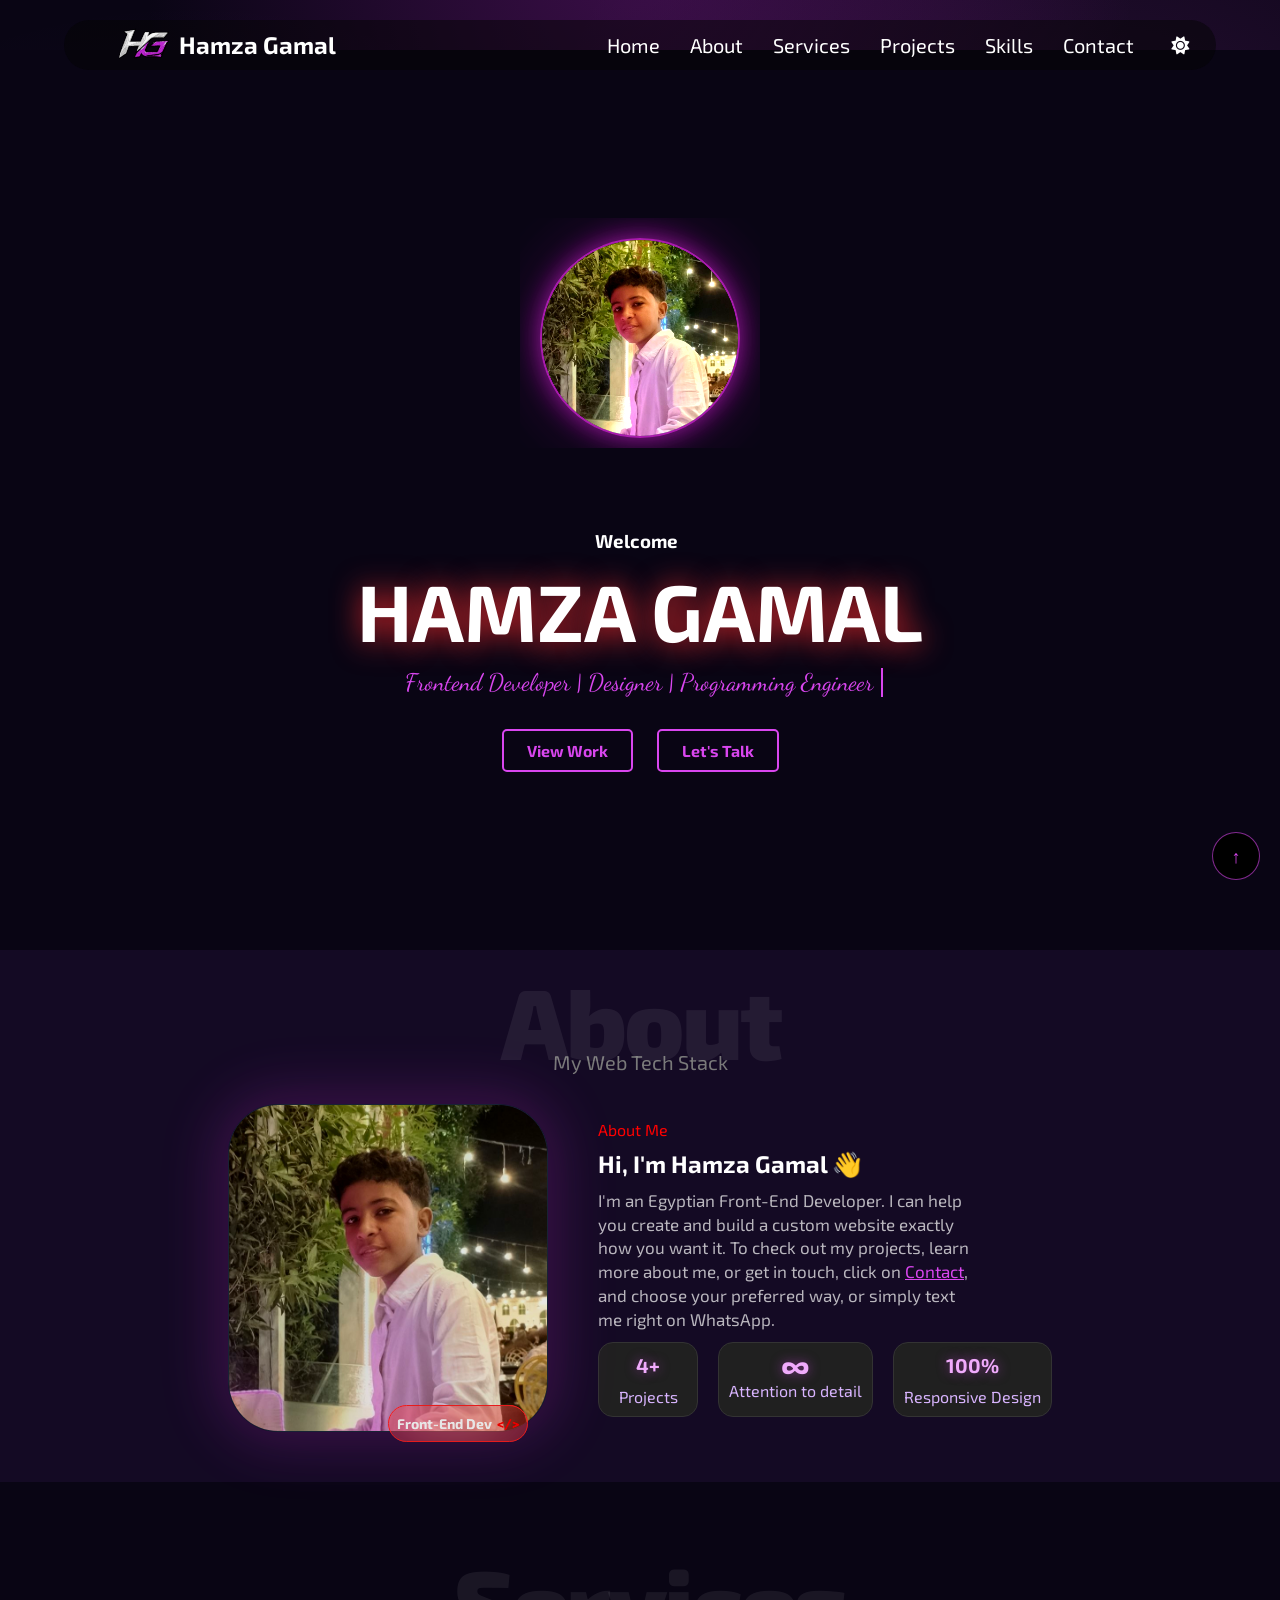
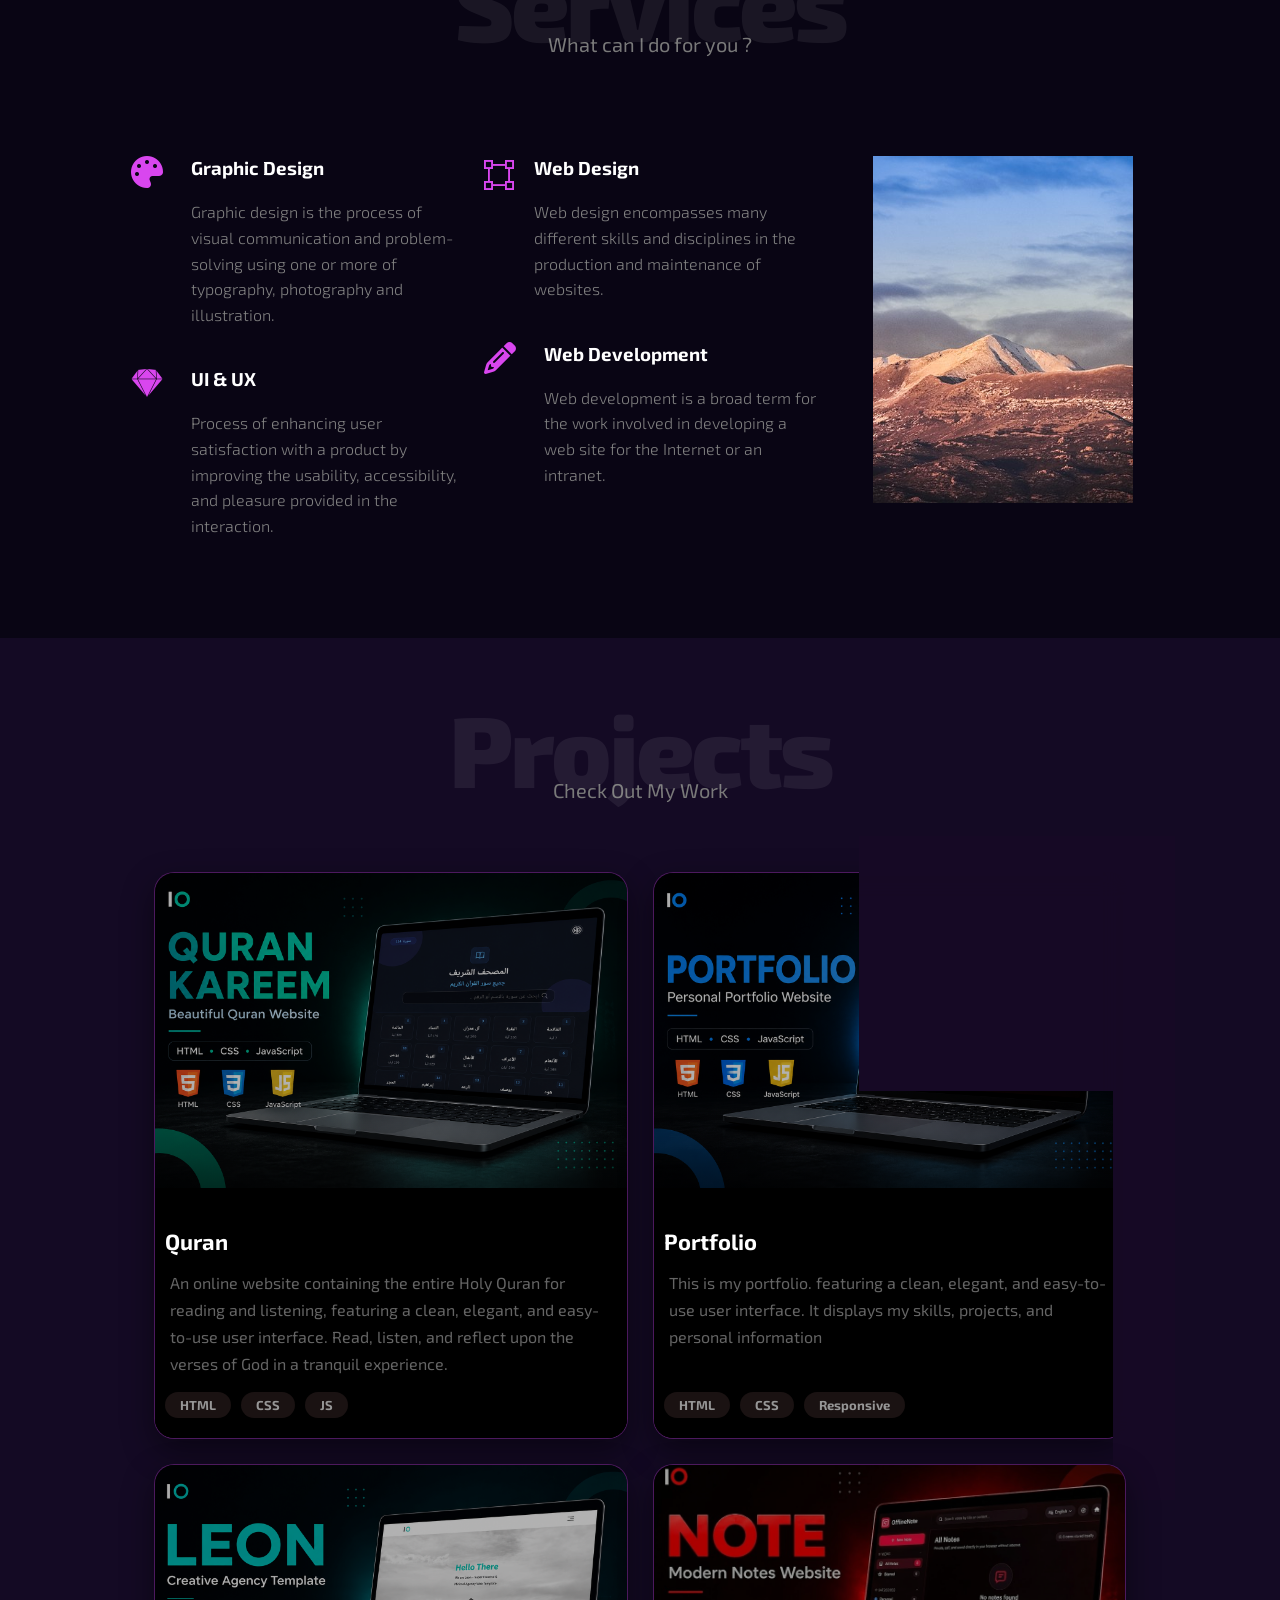
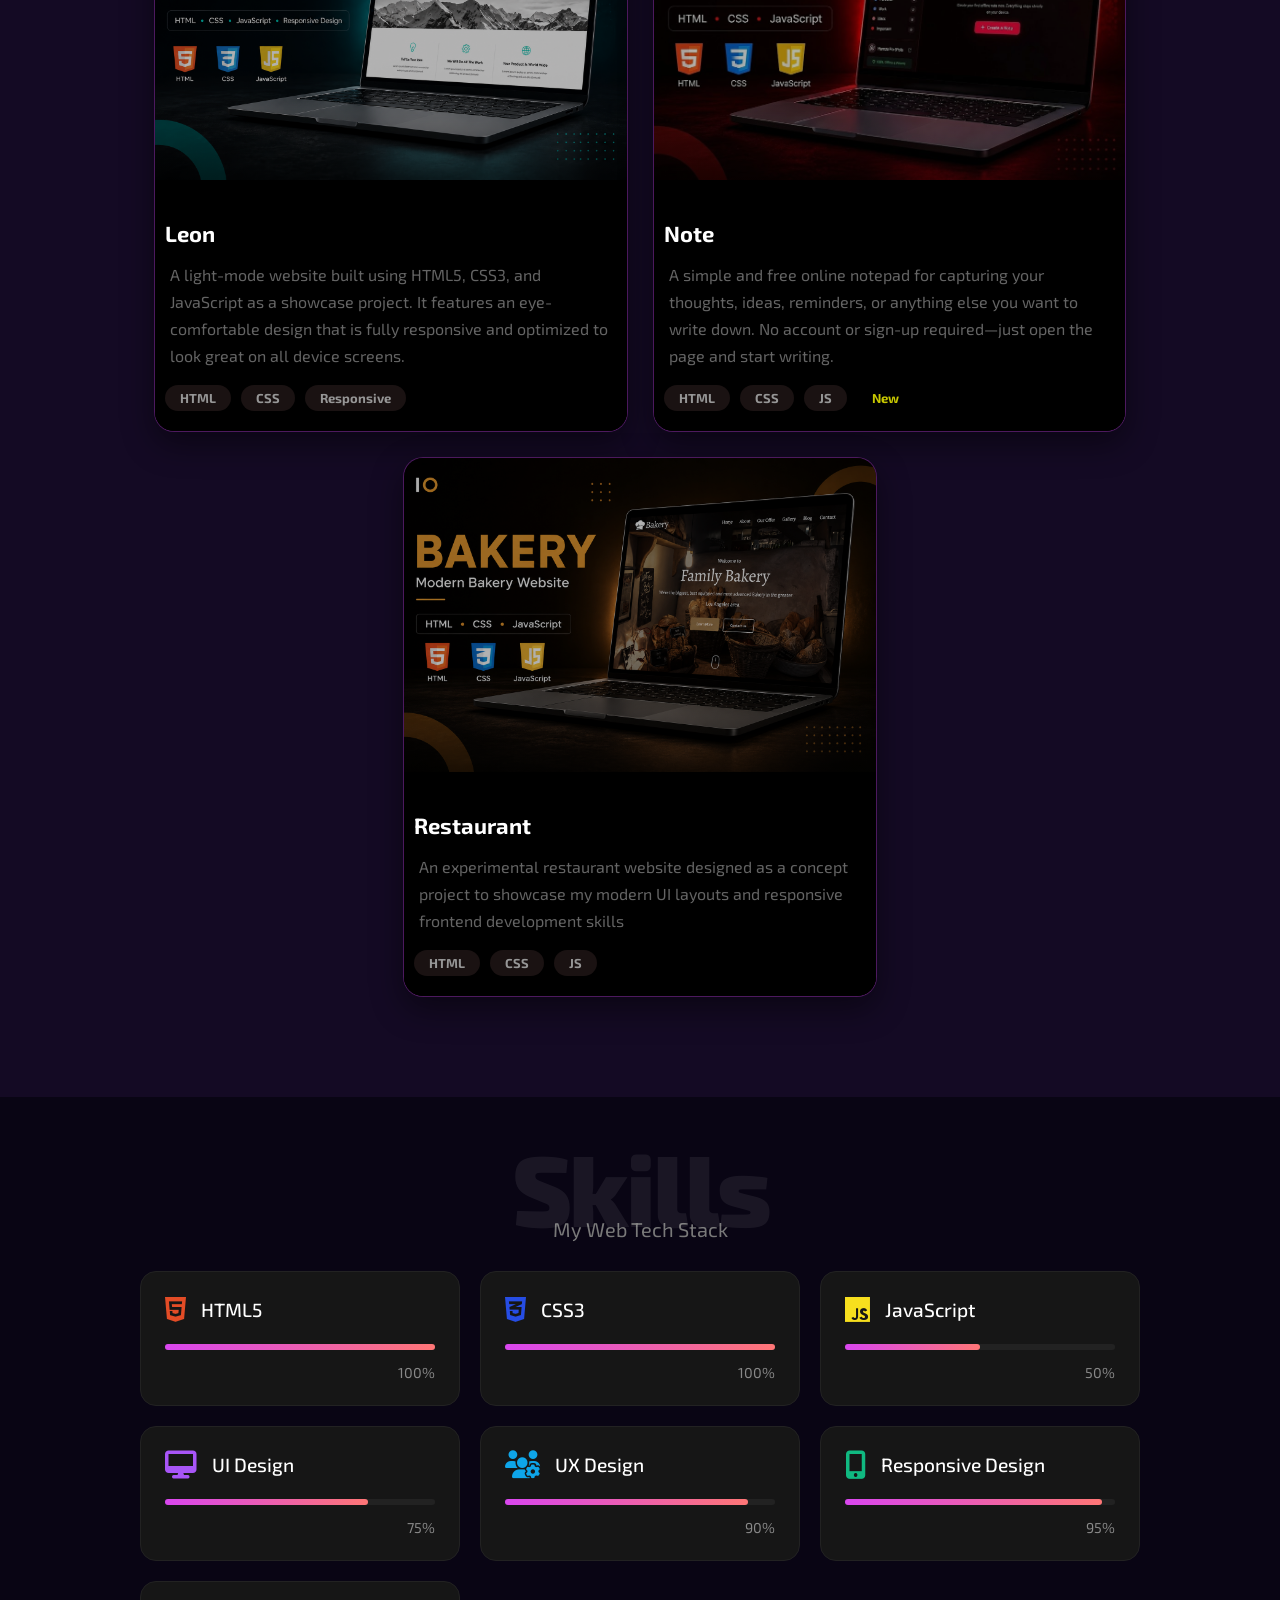
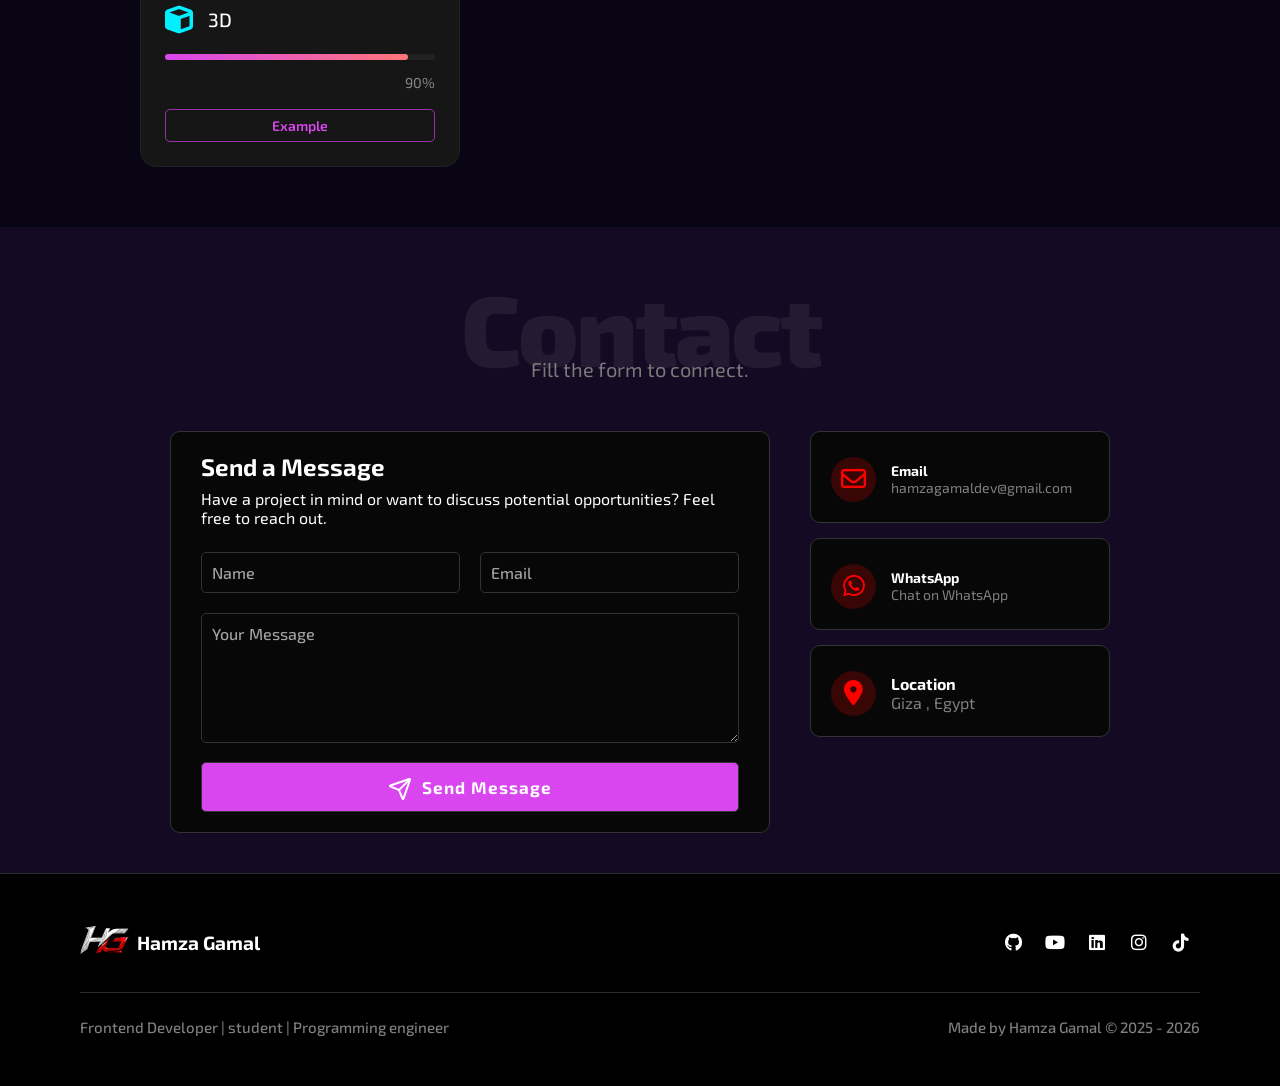
==== commit 39b19d4b: "ترقية تصميم البورتفوليو إلى الاستايل الأرجواني الملكي الفاخر 💜✨" ====
--- a/index.html
+++ b/index.html
@@ -31,7 +31,7 @@
     <!-- Styles & Icons -->
     <link rel="manifest" href="manifest.json" />
     <meta name="theme-color" content="#d946ef" />
-    <link rel="stylesheet" href="style.css" />
+    <link rel="stylesheet" href="style.css?v=2" />
     <link rel="icon" href="images/HG-white.png" type="image/png" />
     <link rel="apple-touch-icon" href="images/HG.png" />
 
--- a/style.css
+++ b/style.css
@@ -22,6 +22,32 @@
       transparent 50%
     );
   background-attachment: fixed;
+  /* ── مؤشر ماوس أرجواني ملكي فخم (السهم الافتراضي) ── */
+  cursor: url("data:image/svg+xml,%3Csvg xmlns='http://www.w3.org/2000/svg' width='24' height='24' viewBox='0 0 24 24'%3E%3Cdefs%3E%3ClinearGradient id='g' x1='0%25' y1='0%25' x2='100%25' y2='100%25'%3E%3Cstop offset='0%25' stop-color='%23f0abfc'/%3E%3Cstop offset='50%25' stop-color='%23d946ef'/%3E%3Cstop offset='100%25' stop-color='%239333ea'/%3E%3C/linearGradient%3E%3Cfilter id='f' x='-20%25' y='-20%25' width='150%25' height='150%25'%3E%3CfeDropShadow dx='0' dy='1' stdDeviation='1.2' flood-color='%23000' flood-opacity='0.6'/%3E%3CfeDropShadow dx='0' dy='0' stdDeviation='2.5' flood-color='%23d946ef' flood-opacity='0.6'/%3E%3C/filter%3E%3C/defs%3E%3Cpath d='M4 3l13 7-6 2-3 7L4 3z' fill='url(%23g)' stroke='%23ffffff' stroke-width='1.2' stroke-linejoin='round' filter='url(%23f)'/%3E%3C/svg%3E") 4 3, auto;
+}
+
+/* ── مؤشر اليد الإشارة الأرجواني الفخم والمستقيم عند الأزرار والروابط ── */
+a,
+button,
+input[type="range"],
+input[type="submit"],
+input[type="button"],
+.main-btn,
+.sec-btn,
+[role="button"],
+.theme-toggle,
+.srv,
+.Project,
+.skill,
+.puzzile-about,
+.sun,
+.moon,
+.icon-nav,
+.data-contactme,
+.btn-form button,
+.linkContactMe,
+.skill-example-toggle {
+  cursor: url("data:image/svg+xml,%3Csvg xmlns='http://www.w3.org/2000/svg' width='24' height='24' viewBox='0 0 24 24'%3E%3Cdefs%3E%3ClinearGradient id='gp' x1='0%25' y1='0%25' x2='100%25' y2='100%25'%3E%3Cstop offset='0%25' stop-color='%23ffffff'/%3E%3Cstop offset='30%25' stop-color='%23f5d0fe'/%3E%3Cstop offset='70%25' stop-color='%23e879f9'/%3E%3Cstop offset='100%25' stop-color='%23c026d3'/%3E%3C/linearGradient%3E%3Cfilter id='fp' x='-30%25' y='-30%25' width='160%25' height='160%25'%3E%3CfeDropShadow dx='0' dy='1' stdDeviation='1.2' flood-color='%23000000' flood-opacity='0.65'/%3E%3CfeDropShadow dx='0' dy='0' stdDeviation='2.5' flood-color='%23d946ef' flood-opacity='0.75'/%3E%3C/filter%3E%3C/defs%3E%3Cpath d='M 8 1 A 1.6 1.6 0 0 1 9.6 2.6 L 9.6 10 A 1.5 1.5 0 0 1 12.6 10 L 12.6 10.5 A 1.5 1.5 0 0 1 15.6 10.5 L 15.6 11 A 1.5 1.5 0 0 1 18.6 11 L 18.6 14.5 C 18.6 18 16 21 12.5 21 L 9.5 21 C 6.5 21 4.5 19 3.5 16.5 L 2.2 13.5 C 1.8 12.5 2.2 11.4 3.2 11 C 4.1 10.6 5.1 11 5.6 11.9 L 6.4 13.5 L 6.4 2.6 A 1.6 1.6 0 0 1 8 1 Z' fill='url(%23gp)' stroke='%23ffffff' stroke-width='1.1' stroke-linejoin='round' filter='url(%23fp)'/%3E%3C/svg%3E") 8 1, pointer !important;
 }
 
 html {
@@ -531,7 +557,8 @@
   filter: contrast(115%) brightness(110%) saturate(150%);
   height: 200px;
   border-radius: 50%;
-  border: #141414 solid;
+  border: 2.5px solid rgba(217, 70, 239, 0.65);
+  box-shadow: 0 0 25px rgba(217, 70, 239, 0.5), 0 0 60px rgba(192, 38, 211, 0.25);
   transition: transform 1s 1s;
   margin: auto;
 }
@@ -584,7 +611,7 @@
 }
 
 .caption p {
-  color: tomato;
+  color: var(--arjuwani-light);
   transition: left 0.5s 0.5s;
   margin-top: 20px;
   font-family: var(--main-font);
@@ -601,7 +628,7 @@
   padding-top: 30px;
   margin: 0;
   font-size: 20px;
-  color: tomato;
+  color: var(--arjuwani-light);
   width: 90%;
   margin-left: 10px;
 }
@@ -762,10 +789,10 @@
 }
 
 .bottom-puzzile {
-  color: rgb(167, 167, 167);
+  color: #d8b4fe;
 }
 .top-puzzile {
-  color: rgb(231, 72, 72);
+  color: #f0abfc; text-shadow: 0 0 12px rgba(217, 70, 239, 0.5);
   font-weight: bold;
   font-size: 20px;
 }
@@ -877,7 +904,10 @@
   transition: 0.3s;
   width: 37%;
   max-width: 550px;
-  border: solid 0.5px rgba(255, 134, 134, 0.2);
+  border: 1px solid rgba(217, 70, 239, 0.28);
+  background: rgba(24, 11, 38, 0.72);
+  backdrop-filter: blur(12px);
+  box-shadow: 0 12px 32px rgba(0, 0, 0, 0.45);
   position: relative;
   border-radius: 20px;
 }
@@ -977,7 +1007,7 @@
 
 .Project:hover .Pr {
   color: rgb(170, 170, 170);
-  background-color: rgba(255, 179, 179, 0.2);
+  background-color: rgba(217, 70, 239, 0.35); color: #ffffff; border-color: var(--arjuwani-bright);
 }
 .Project .New {
   color: rgb(200, 200, 0);
@@ -1361,12 +1391,13 @@
   align-items: center;
 }
 form button:hover {
-  background-color: #ff3131;
+  background: linear-gradient(135deg, #e879f9, #a855f7);
+  box-shadow: 0 10px 28px rgba(217, 70, 239, 0.55);
 }
 
 input:focus,
 textarea:focus {
-  border-color: rgba(255, 121, 121, 0.7);
+  border-color: rgba(217, 70, 239, 0.85); box-shadow: 0 0 18px rgba(217, 70, 239, 0.35);
   border-width: 1.6px;
   outline: none;
 }
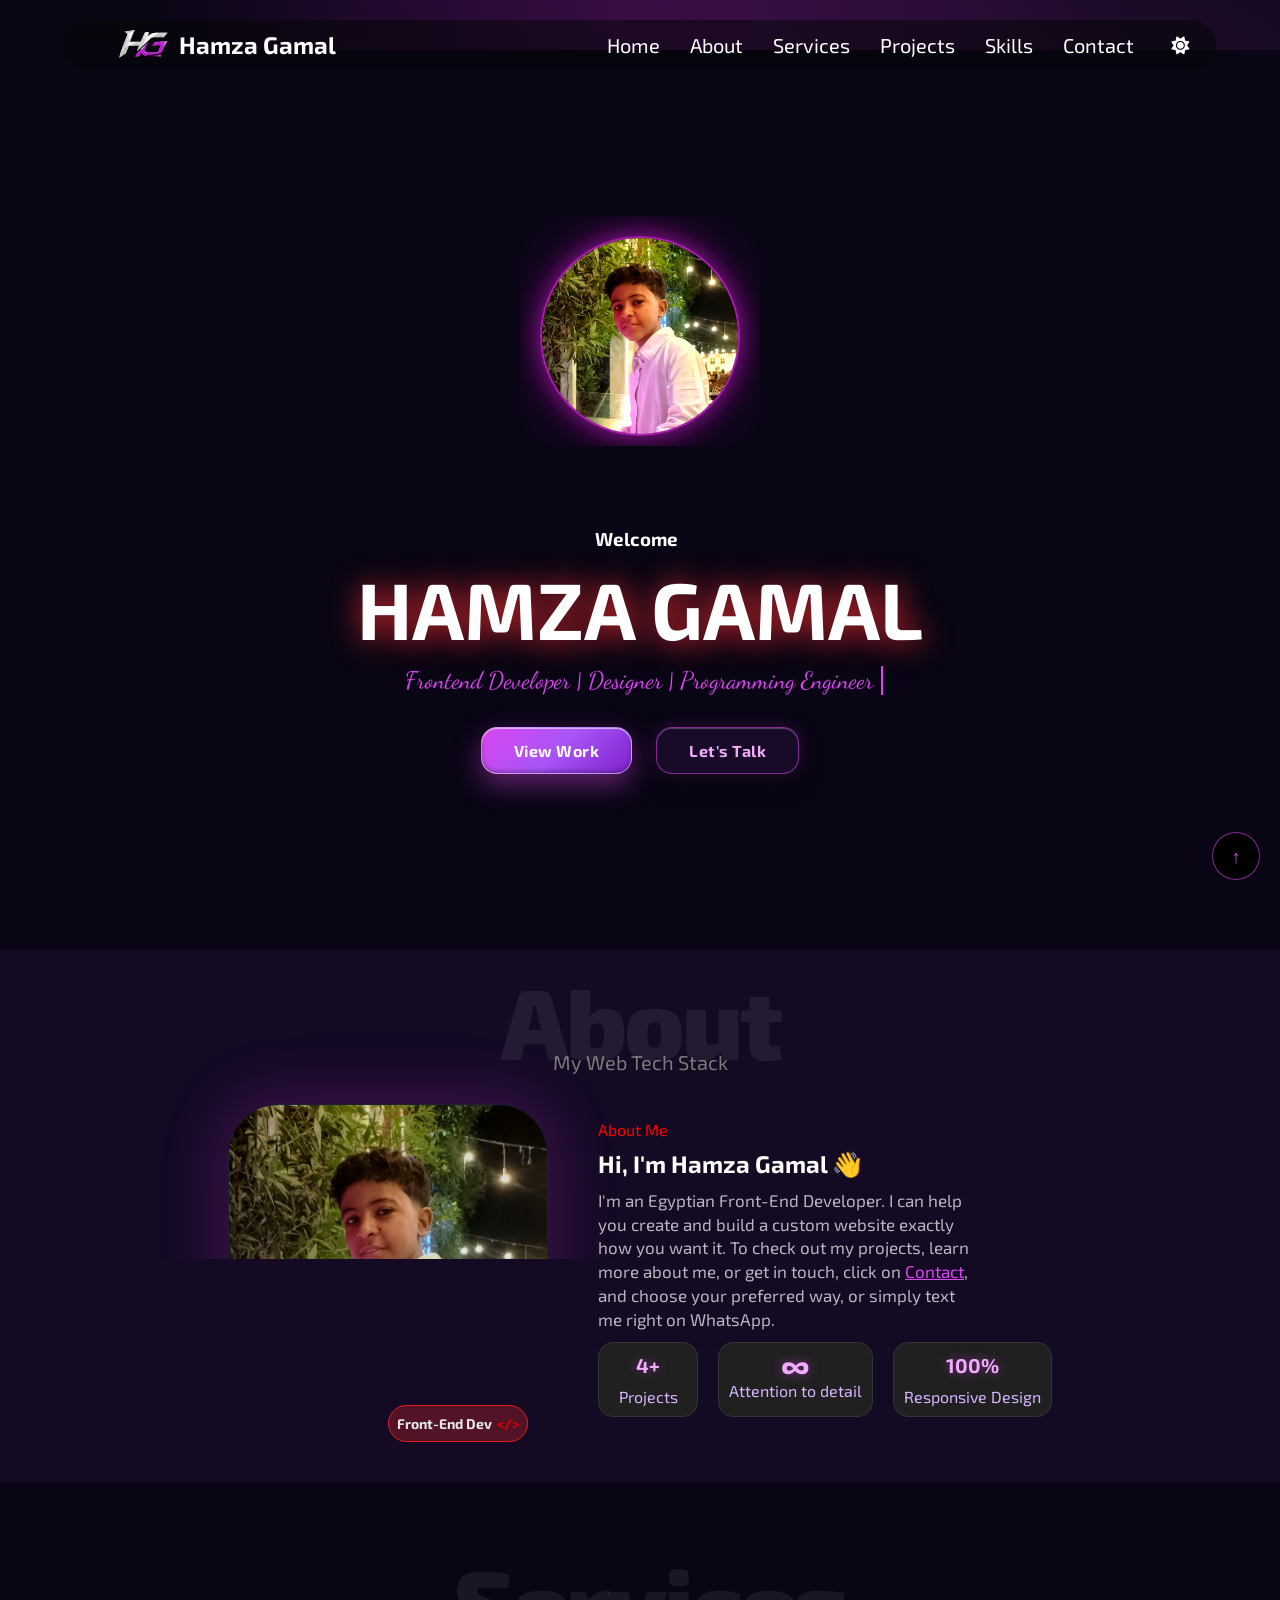
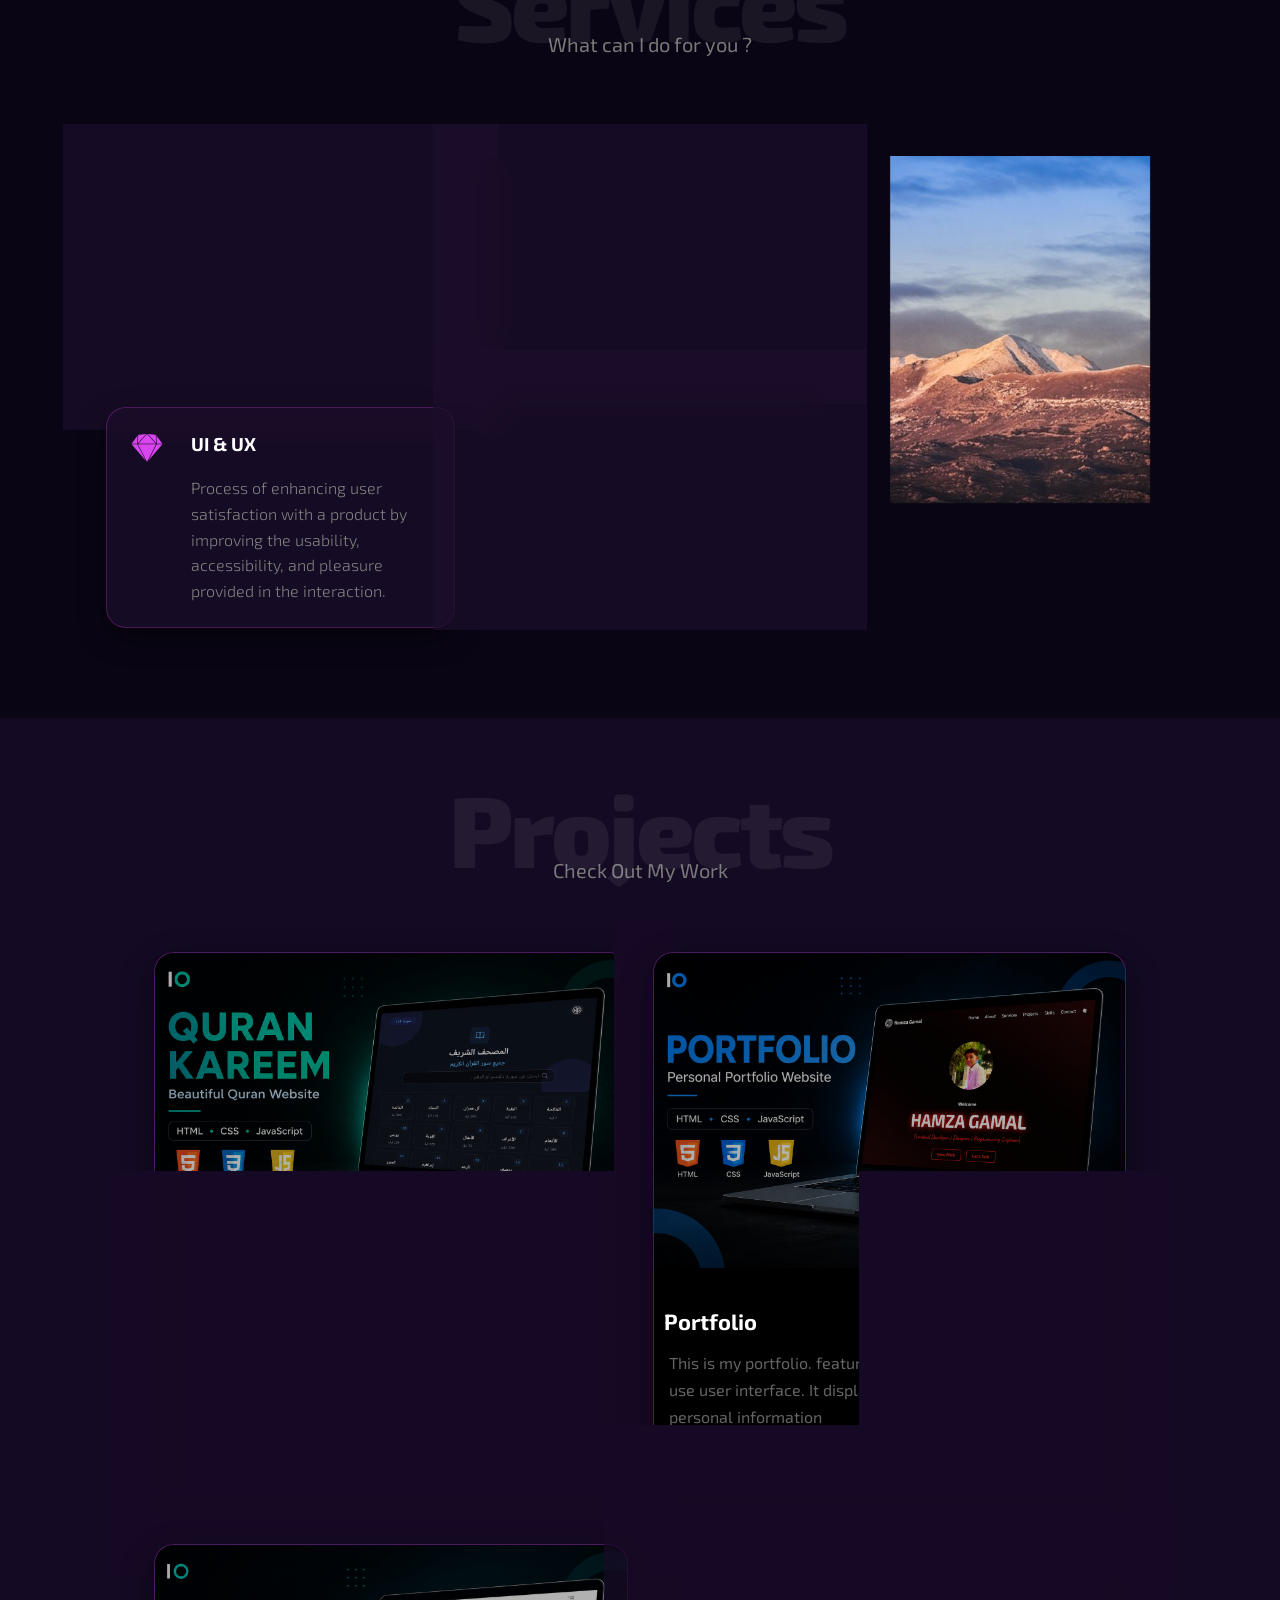
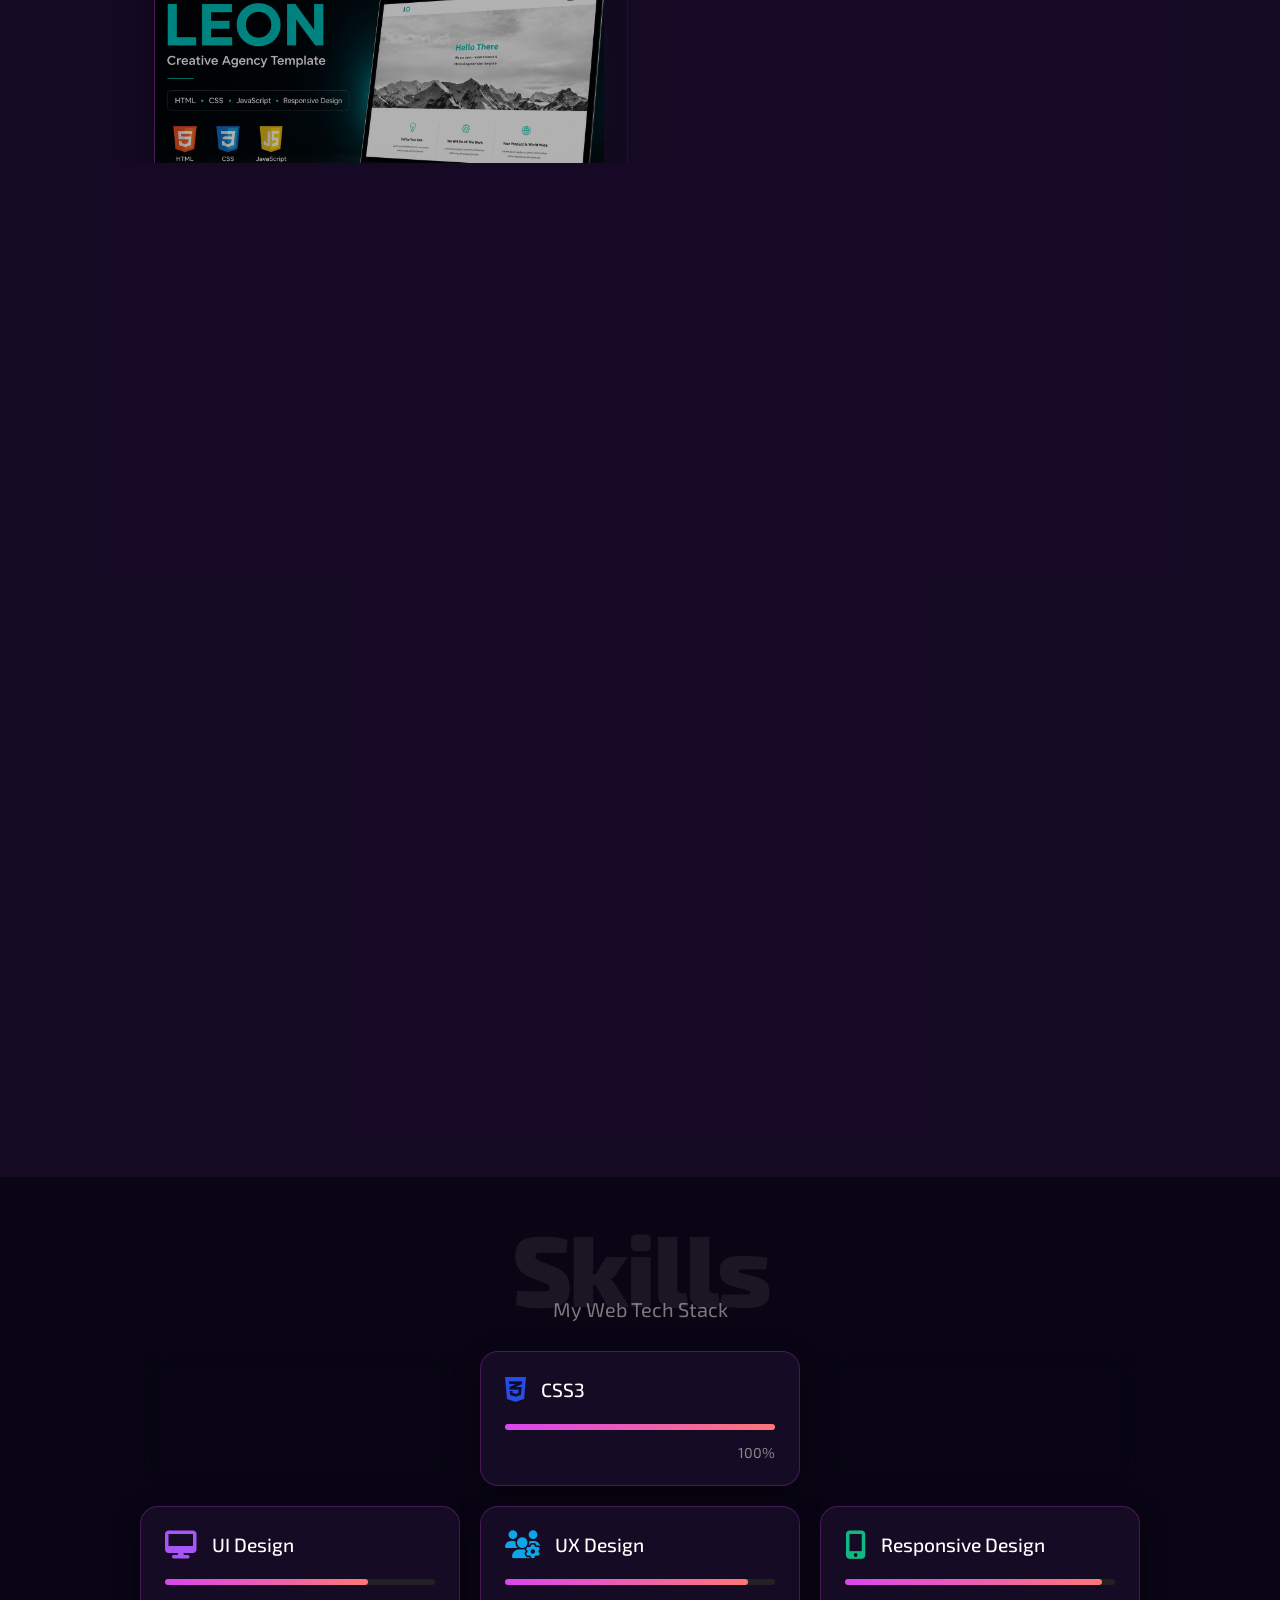
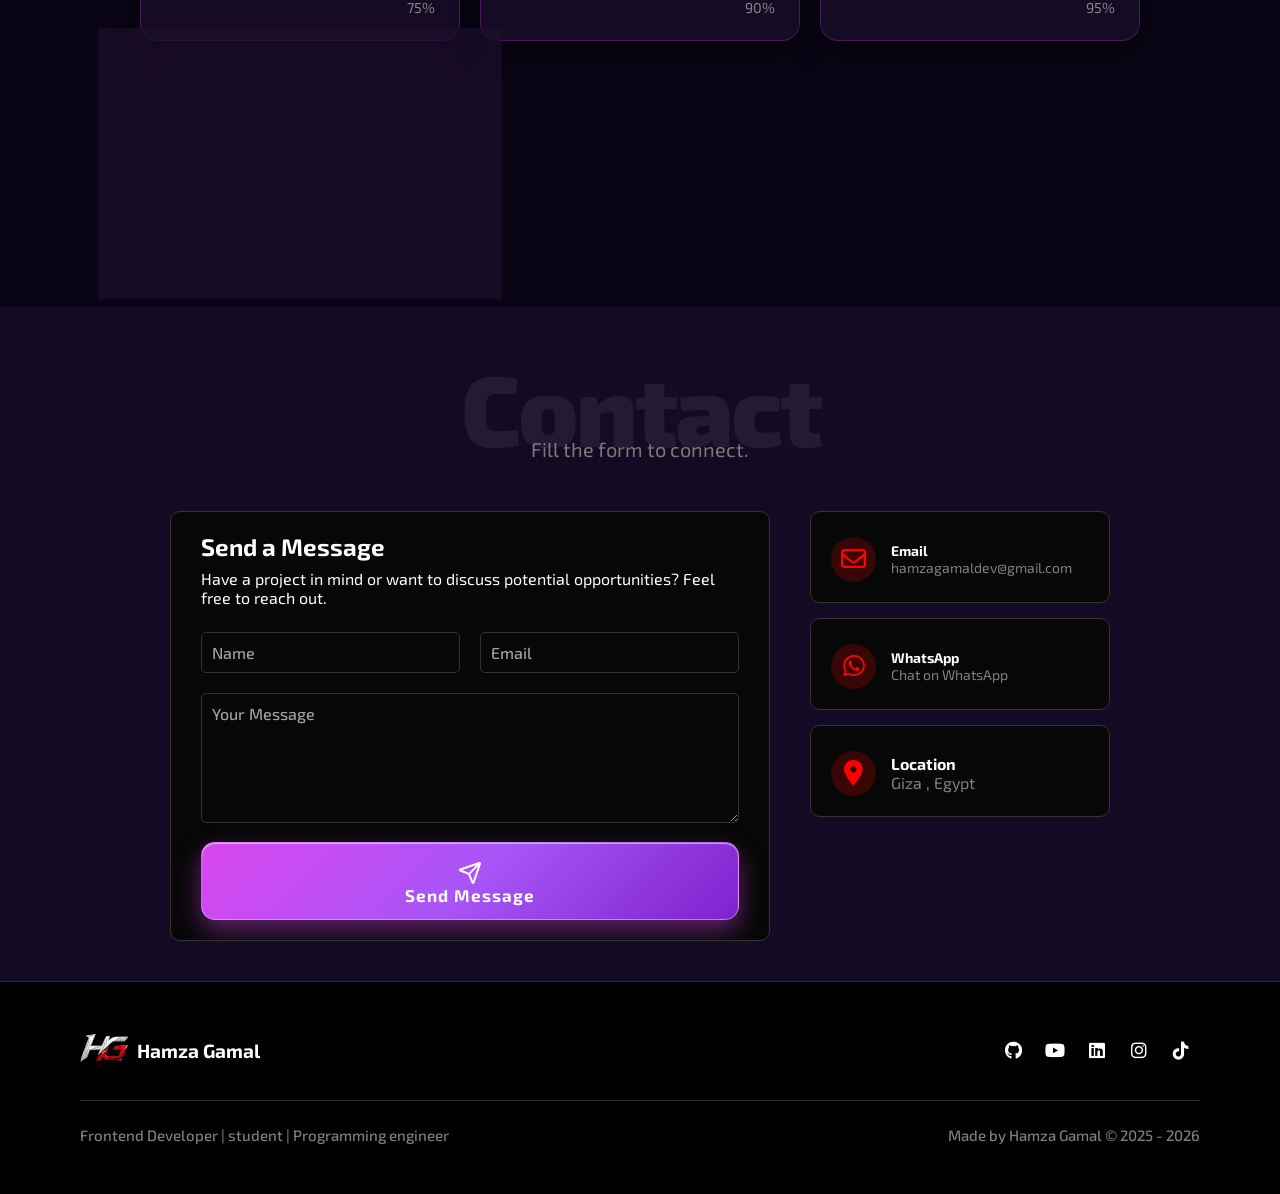
==== commit 1a4027c9: "إضافة أزرار 3D وتأثيرات الإضاءة التفاعلية الفخمة 💜✨" ====
--- a/index.html
+++ b/index.html
@@ -31,7 +31,7 @@
     <!-- Styles & Icons -->
     <link rel="manifest" href="manifest.json" />
     <meta name="theme-color" content="#d946ef" />
-    <link rel="stylesheet" href="style.css?v=2" />
+    <link rel="stylesheet" href="style.css?v=3" />
     <link rel="icon" href="images/HG-white.png" type="image/png" />
     <link rel="apple-touch-icon" href="images/HG.png" />
 
--- a/style.css
+++ b/style.css
@@ -633,32 +633,95 @@
   margin-left: 10px;
 }
 
+/* ── أزرار 3D فخمة بتنور عند اللمس والـ Hover ── */
 .main-btn,
 .sec-btn {
-  padding: 10px 23px;
+  padding: 13px 32px;
   text-decoration: none;
-  border-radius: 5px;
+  border-radius: 16px;
   margin: 10px;
-  display: inline-block;
-  font-weight: bold;
-  transition: all var(--main-transition) ease-in-out;
-}
-
-.sec-btn,
+  display: inline-flex;
+  align-items: center;
+  justify-content: center;
+  font-weight: 700;
+  font-size: 16px;
+  letter-spacing: 0.5px;
+  transition: all 0.35s cubic-bezier(0.2, 0.8, 0.2, 1);
+  position: relative;
+  overflow: hidden;
+  box-sizing: border-box;
+}
+
 .main-btn {
-  background-color: transparent;
-  color: var(--main-color);
-  border: 2px solid var(--main-color);
-  display: inline-block;
-  transition: all var(--main-transition) ease-in-out;
+  background: linear-gradient(135deg, #d946ef 0%, #a855f7 50%, #7e22ce 100%);
+  color: #ffffff !important;
+  border: 1.5px solid rgba(255, 255, 255, 0.4);
+  box-shadow: 
+    0 10px 28px rgba(217, 70, 239, 0.45),
+    0 4px 12px rgba(0, 0, 0, 0.4),
+    inset 0 1px 1px rgba(255, 255, 255, 0.6),
+    inset 0 -2px 4px rgba(0, 0, 0, 0.3);
+  transform: translateY(0);
+}
+
+.main-btn::before {
+  content: "";
+  position: absolute;
+  top: 0;
+  left: -100%;
+  width: 100%;
+  height: 100%;
+  background: linear-gradient(90deg, transparent, rgba(255, 255, 255, 0.35), transparent);
+  transition: left 0.6s ease;
 }
 
 .main-btn:hover,
-.sec-btn:hover {
-  background-color: var(--main-color);
-  color: #000;
-  transform: translateY(-4px);
-  box-shadow: 0 6px 20px rgba(217, 70, 239, 0.5);
+.main-btn:active {
+  background: linear-gradient(135deg, #f0abfc 0%, #d946ef 50%, #9333ea 100%);
+  color: #ffffff !important;
+  transform: translateY(-6px) scale(1.05);
+  box-shadow: 
+    0 18px 40px rgba(217, 70, 239, 0.7),
+    0 0 35px rgba(217, 70, 239, 0.6),
+    0 4px 14px rgba(0, 0, 0, 0.5),
+    inset 0 1px 2px rgba(255, 255, 255, 0.8);
+  border-color: rgba(255, 255, 255, 0.8);
+}
+
+.main-btn:hover::before {
+  left: 100%;
+}
+
+.main-btn:active {
+  transform: translateY(-1px) scale(0.98);
+  box-shadow: 0 6px 18px rgba(217, 70, 239, 0.5), inset 0 2px 4px rgba(0, 0, 0, 0.4);
+}
+
+.sec-btn {
+  background: rgba(28, 14, 44, 0.82);
+  color: #f0abfc !important;
+  border: 1.5px solid rgba(217, 70, 239, 0.55);
+  backdrop-filter: blur(12px);
+  box-shadow: 
+    0 8px 24px rgba(0, 0, 0, 0.45),
+    0 0 18px rgba(217, 70, 239, 0.22),
+    inset 0 1px 1px rgba(255, 255, 255, 0.25);
+}
+
+.sec-btn:hover,
+.sec-btn:active {
+  background: rgba(62, 18, 92, 0.7);
+  color: #ffffff !important;
+  border-color: #f0abfc;
+  transform: translateY(-6px) scale(1.05);
+  box-shadow: 
+    0 18px 36px rgba(0, 0, 0, 0.6),
+    0 0 32px rgba(217, 70, 239, 0.55),
+    inset 0 1px 2px rgba(255, 255, 255, 0.45);
+}
+
+.sec-btn:active {
+  transform: translateY(-1px) scale(0.98);
 }
 .Welcomeportfolio {
   display: inline-flex;
@@ -832,7 +895,30 @@
 }
 .Services .Services-content .srv {
   display: flex;
-  margin-bottom: 40px;
+  margin-bottom: 30px;
+  background: rgba(28, 14, 44, 0.72);
+  border: 1px solid rgba(217, 70, 239, 0.25);
+  border-radius: 20px;
+  padding: 24px;
+  backdrop-filter: blur(12px);
+  box-shadow: 0 10px 28px rgba(0, 0, 0, 0.4);
+  transition: all 0.35s cubic-bezier(0.2, 0.8, 0.2, 1);
+  position: relative;
+  overflow: hidden;
+}
+
+.Services .Services-content .srv:hover {
+  transform: translateY(-8px) scale(1.02);
+  border-color: rgba(217, 70, 239, 0.75);
+  box-shadow: 
+    0 18px 40px rgba(0, 0, 0, 0.55),
+    0 0 30px rgba(217, 70, 239, 0.45),
+    inset 0 1px 2px rgba(255, 255, 255, 0.3);
+}
+
+.Services .Services-content .srv:hover i {
+  transform: scale(1.18) rotate(6deg);
+  filter: drop-shadow(0 0 16px var(--arjuwani-glow));
 }
 .Services .Services-content .srv i {
   color: var(--main-color);
@@ -926,12 +1012,12 @@
 }
 
 .Project:hover {
-  /* transform: translate(0, -5px); */
-  border: solid 0.5px rgba(255, 134, 134, 0.6234);
-  border: solid 0.5px rgba(255, 134, 134, 0.6234);
+  transform: translateY(-10px) scale(1.02);
+  border: 1px solid rgba(217, 70, 239, 0.75);
   box-shadow:
-    0 20px 50px -10px rgba(217, 70, 239, 0.5),
-    0 3px 4px 0 rgba(217, 70, 239, 0.5);
+    0 24px 55px rgba(0, 0, 0, 0.65),
+    0 0 35px rgba(217, 70, 239, 0.5),
+    inset 0 1px 2px rgba(255, 255, 255, 0.35);
 }
 
 .Project:hover img {
@@ -1074,19 +1160,23 @@
 }
 
 .skill {
-  background-color: #161616;
-  border: 1px solid #222;
+  background: rgba(28, 14, 44, 0.72);
+  border: 1px solid rgba(217, 70, 239, 0.25);
   cursor: pointer;
-  border-radius: 16px;
+  border-radius: 18px;
   padding: 24px;
-  transition:
-    transform var(--main-transition) ease,
-    border-color var(--main-transition) ease;
+  backdrop-filter: blur(12px);
+  box-shadow: 0 10px 28px rgba(0, 0, 0, 0.4);
+  transition: all 0.35s cubic-bezier(0.2, 0.8, 0.2, 1);
 }
 
 .skill:hover {
-  transform: translateY(-5px);
-  border-color: var(--main-color);
+  transform: translateY(-8px) scale(1.03);
+  border-color: rgba(217, 70, 239, 0.75);
+  box-shadow: 
+    0 18px 40px rgba(0, 0, 0, 0.55),
+    0 0 28px rgba(217, 70, 239, 0.4),
+    inset 0 1px 1px rgba(255, 255, 255, 0.3);
 }
 
 .skill:active {
@@ -1366,24 +1456,22 @@
 }
 
 form button {
-  padding: 10px;
-  background-size: cover;
-  background-position: center center;
-  border: #333 solid 1px;
-  background-color: var(--main-color);
-  color: #ffffff;
-  font-weight: bold;
-  display: flex;
-  justify-content: center;
-  align-items: center;
-  gap: 10px;
   letter-spacing: 1px;
   font-size: 17px;
   cursor: pointer;
   font-family: var(--main-font);
-  border-radius: 5px;
+  border-radius: 14px;
   width: 90%;
-  transition: var(--main-transition);
+  padding: 14px;
+  font-weight: 700;
+  background: linear-gradient(135deg, #d946ef 0%, #a855f7 50%, #7e22ce 100%);
+  color: #ffffff !important;
+  border: 1.5px solid rgba(255, 255, 255, 0.35);
+  box-shadow: 
+    0 10px 25px rgba(217, 70, 239, 0.45),
+    0 4px 10px rgba(0, 0, 0, 0.4),
+    inset 0 1px 1px rgba(255, 255, 255, 0.5);
+  transition: all 0.35s cubic-bezier(0.2, 0.8, 0.2, 1);
 }
 .btn-form {
   display: flex;
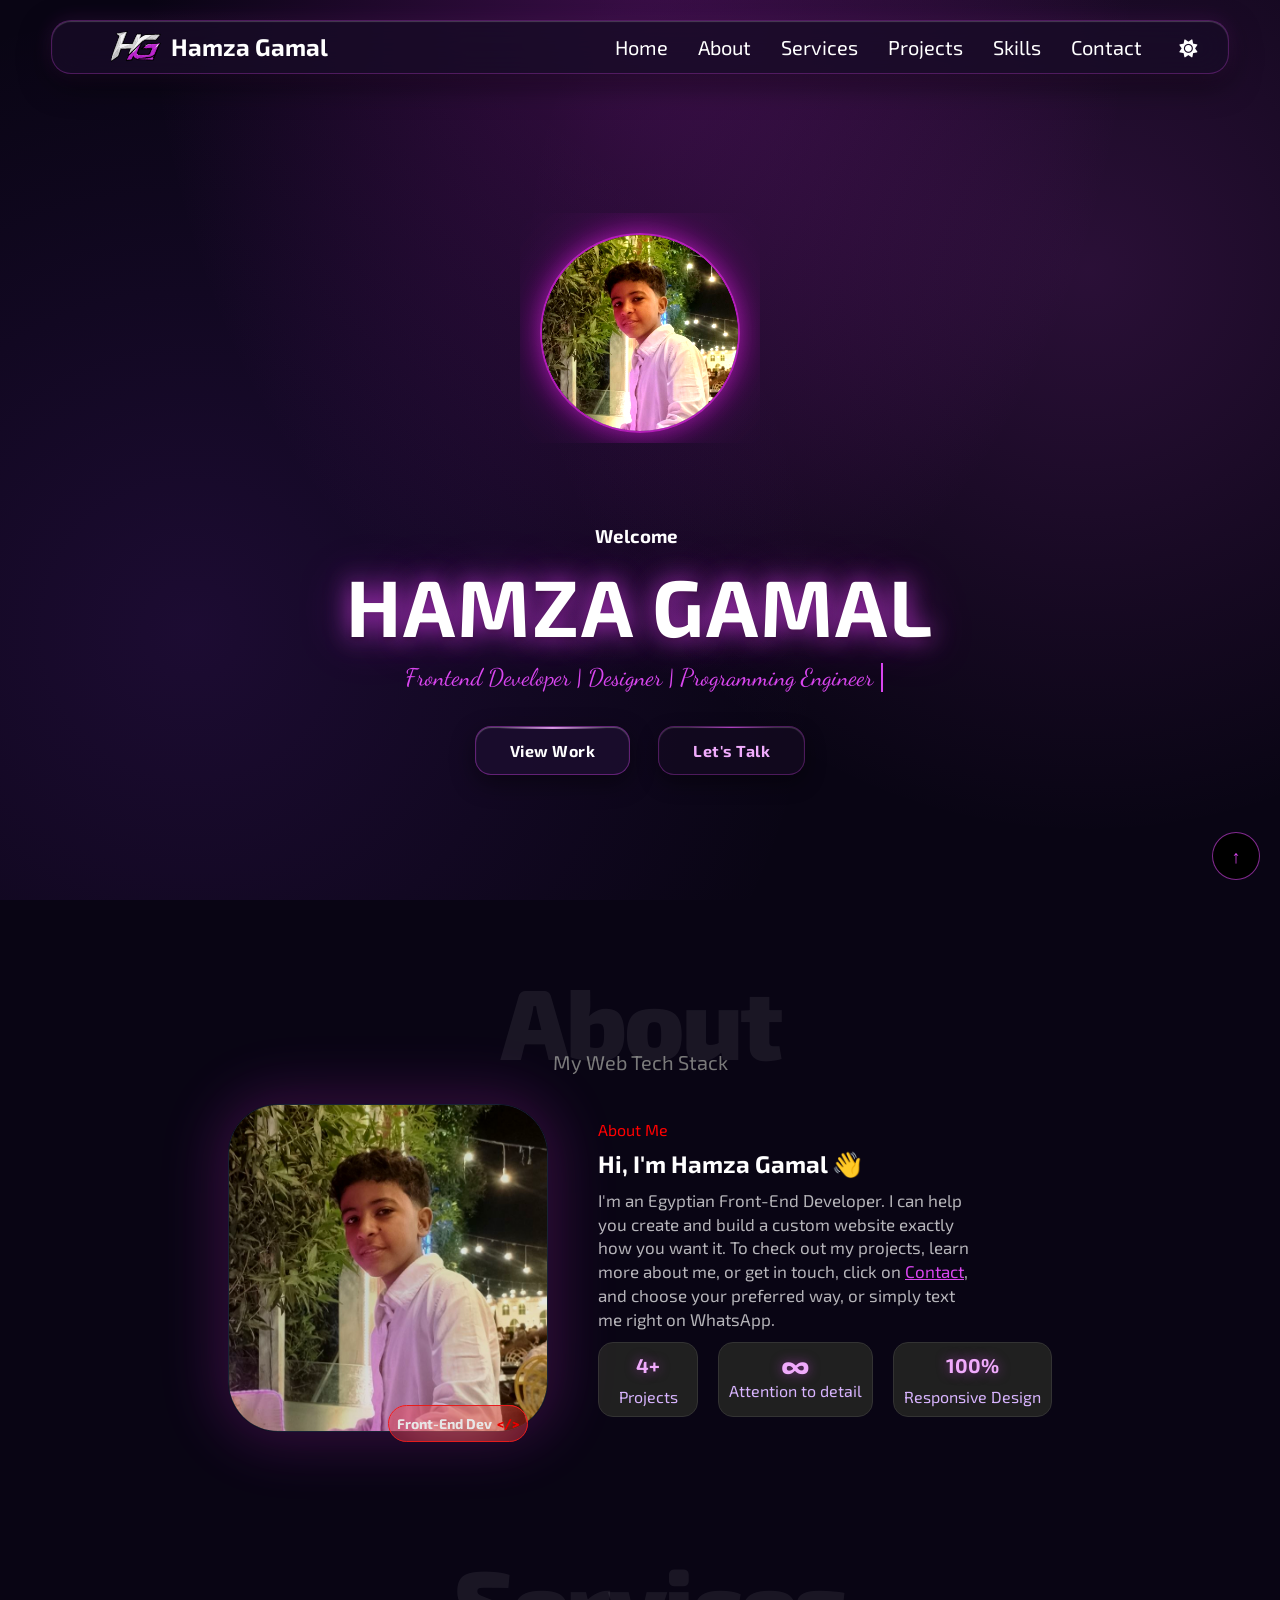
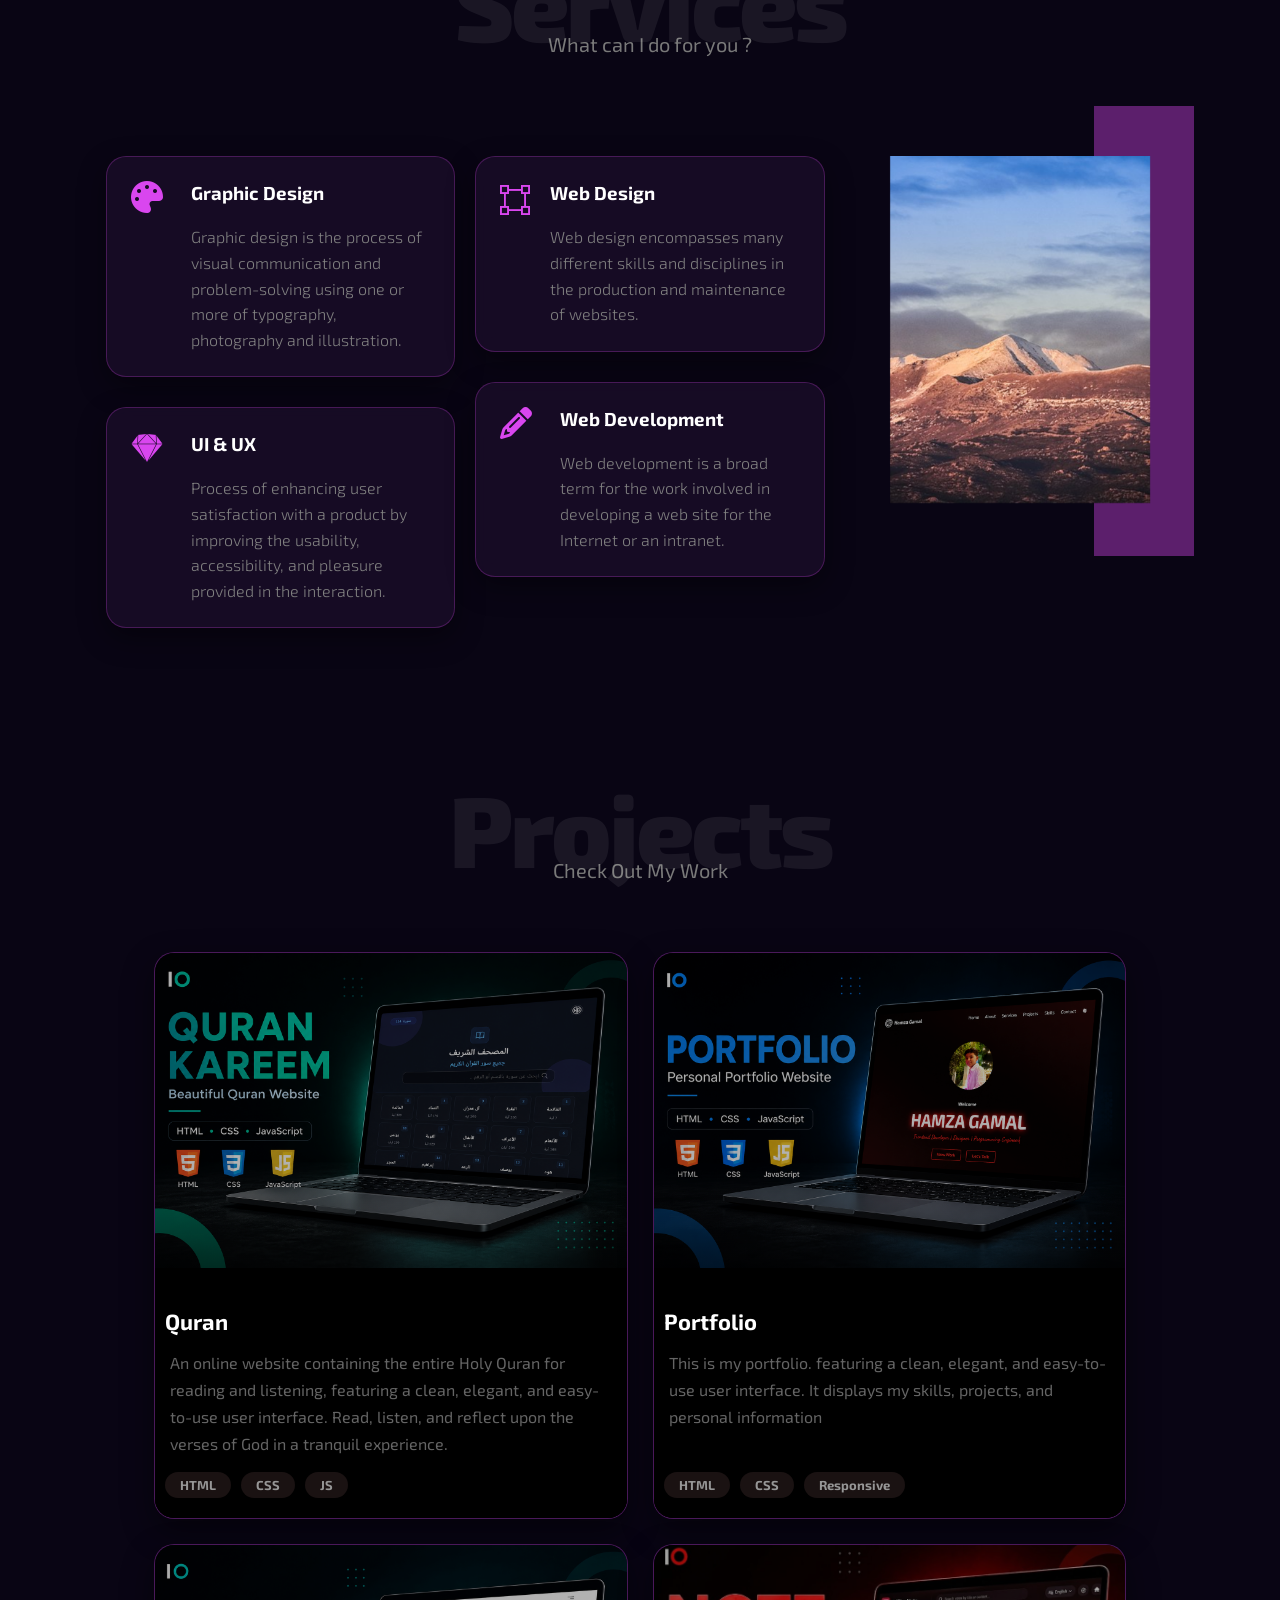
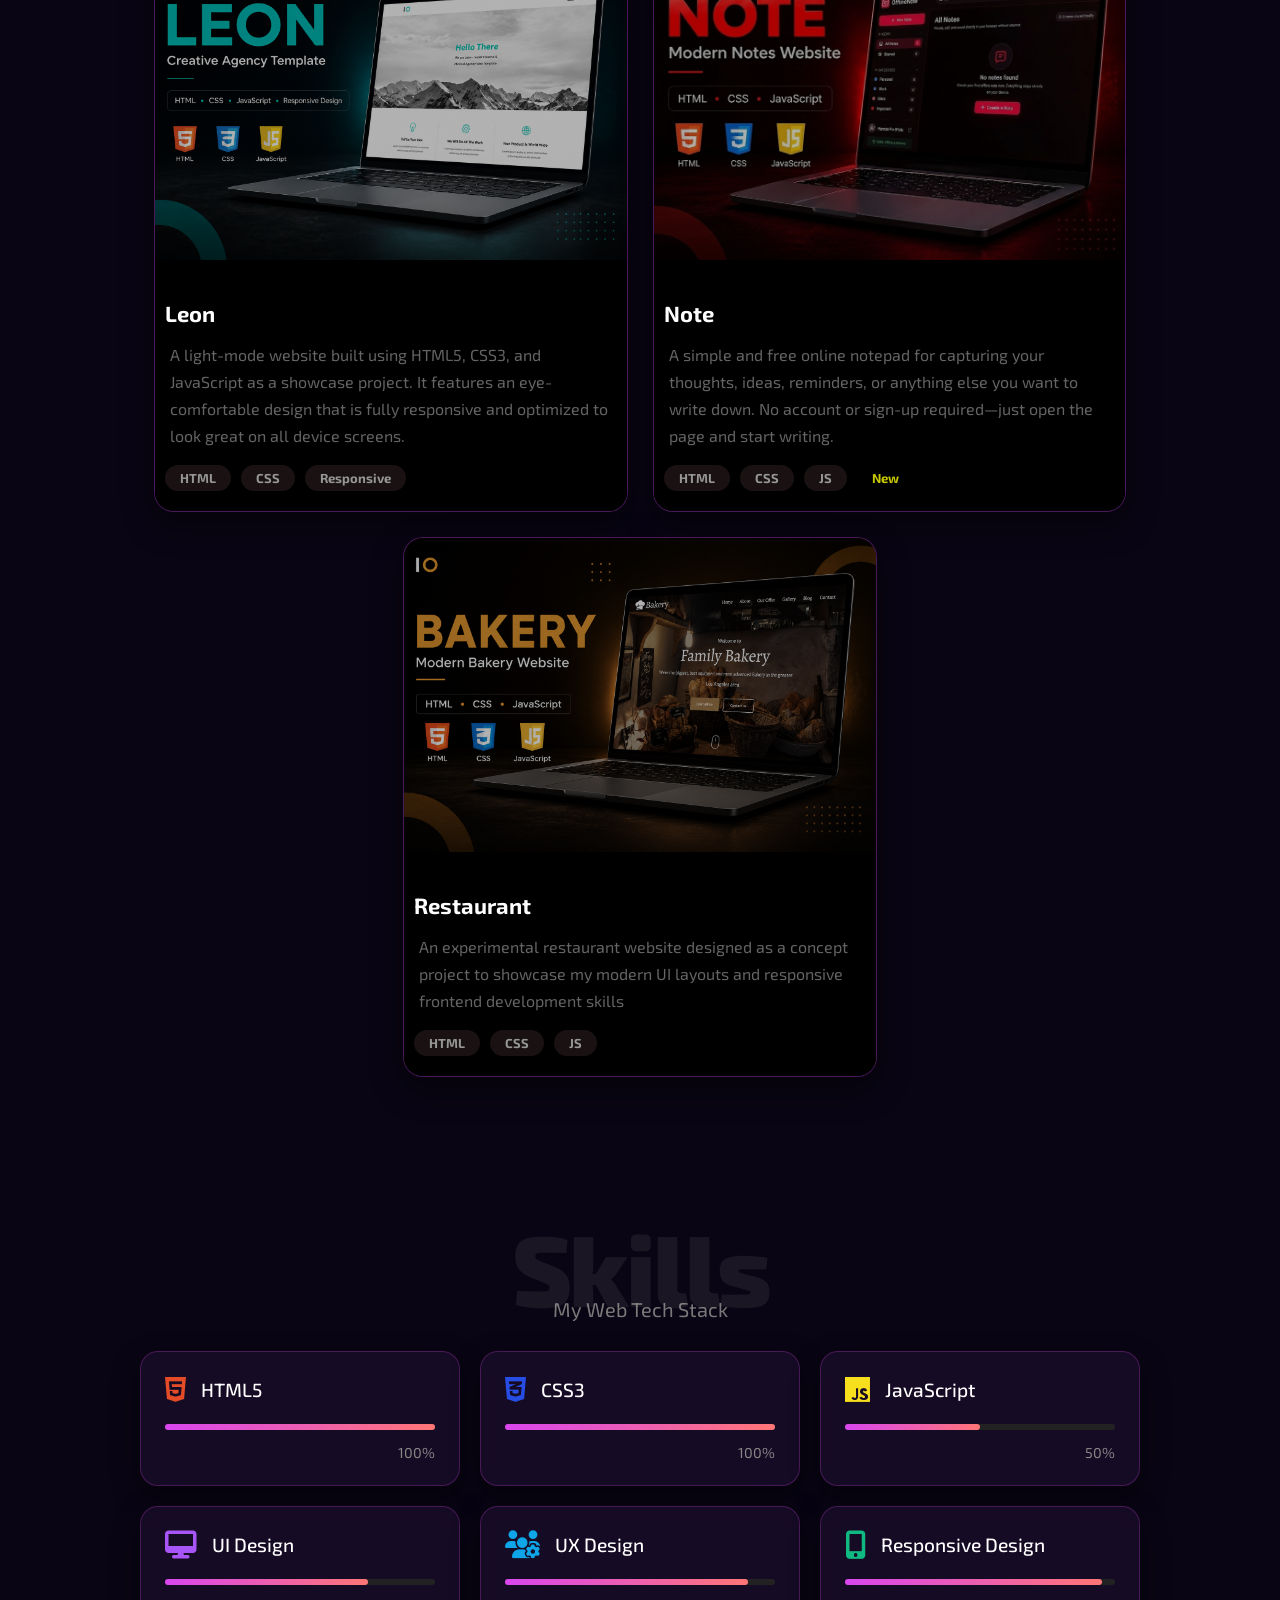
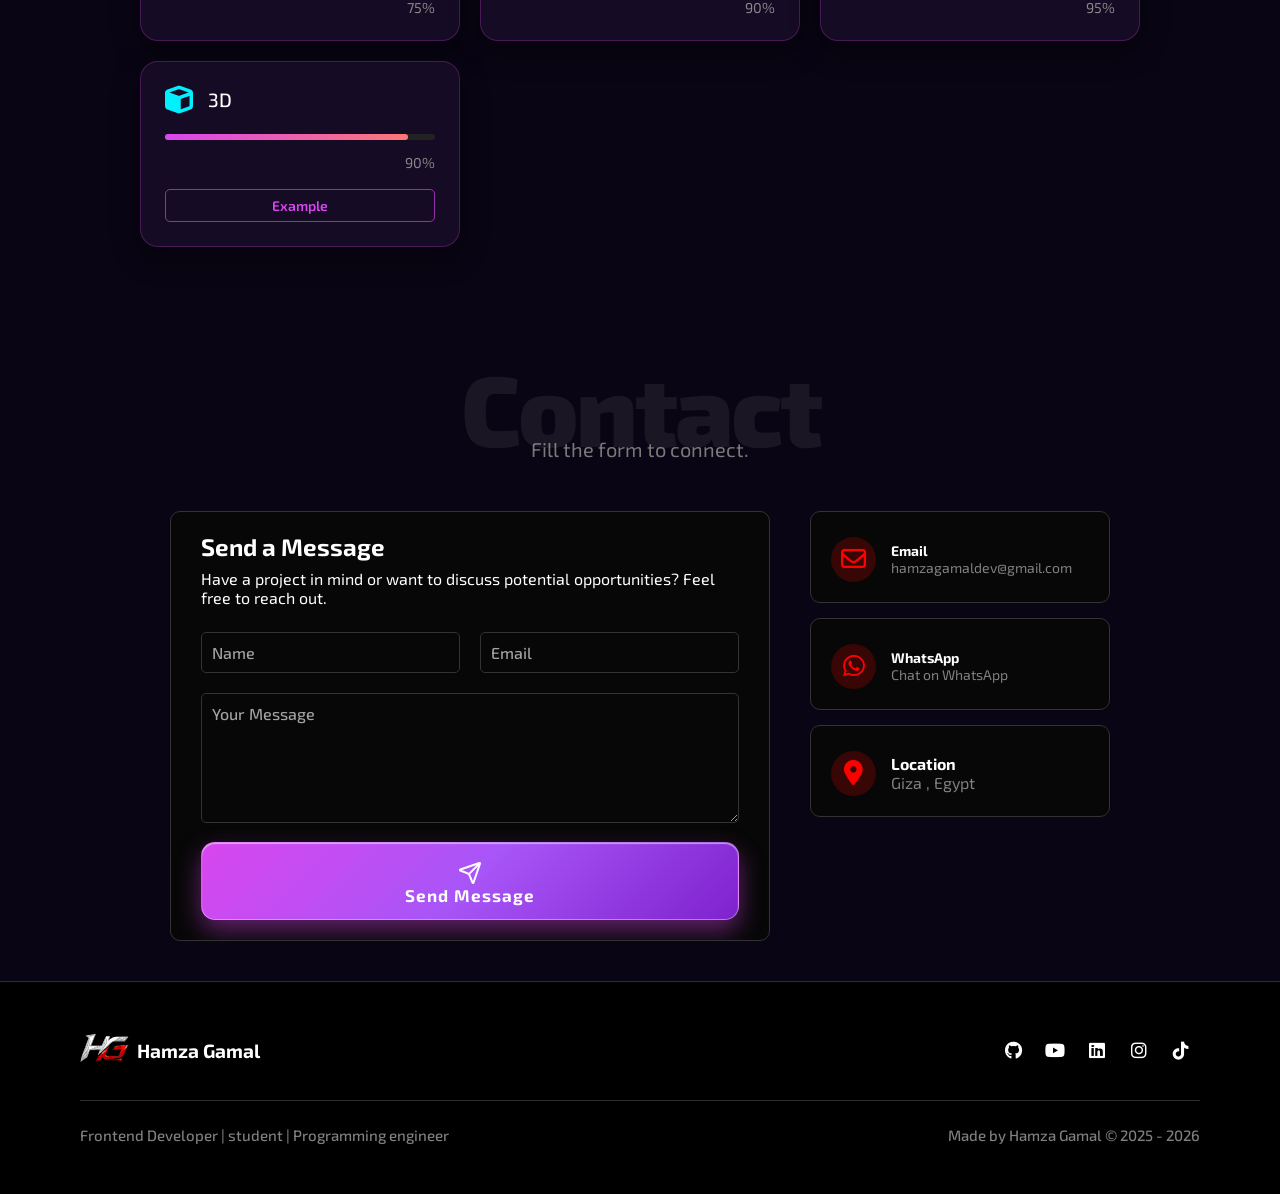
==== commit 083f978a: "تحسين كامل للناف بار، إزالة اللون الأحمر، أزرار بنمط مربعات السور الفخمة، وخلفية موحدة ✨💜" ====
--- a/index.html
+++ b/index.html
@@ -31,7 +31,7 @@
     <!-- Styles & Icons -->
     <link rel="manifest" href="manifest.json" />
     <meta name="theme-color" content="#d946ef" />
-    <link rel="stylesheet" href="style.css?v=3" />
+    <link rel="stylesheet" href="style.css?v=4" />
     <link rel="icon" href="images/HG-white.png" type="image/png" />
     <link rel="apple-touch-icon" href="images/HG.png" />
 
--- a/style.css
+++ b/style.css
@@ -122,18 +122,18 @@
   margin: 0 auto;
 }
 ::-webkit-scrollbar {
-  width: 9px;
-  transition: var(--main-transition);
+  width: 6px;
 }
 ::-webkit-scrollbar-track {
-  background: #111;
+  background: transparent;
 }
 ::-webkit-scrollbar-thumb {
-  background: var(--main-color);
-  border-radius: 5px;
+  background: rgba(217, 70, 239, 0.35);
+  border-radius: 10px;
 }
 ::-webkit-scrollbar-thumb:hover {
-  background: #b71c1c;
+  background: var(--arjuwani-bright);
+  box-shadow: 0 0 10px rgba(217, 70, 239, 0.8);
 }
 @-moz-document url-prefix() {
   html {
@@ -153,44 +153,40 @@
 /* ///////////////////////////    navbar 🔴    ////////////////////*/
 
 .navbar {
-  /* background: rgba(4, 4, 4, 0.8);
-  backdrop-filter: blur(10px); */
-  animation-name: lettel-top-nav;
-  animation-timing-function: linear;
-  animation-fill-mode: both;
-  animation-duration: auto;
-  animation-timeline: scroll();
-  animation-range: 0 80px;
   height: 70px;
   width: 100%;
   position: fixed;
-  top: 10px;
+  top: 12px;
+  left: 0;
+  display: flex;
+  justify-content: center;
+  align-items: center;
+  z-index: 999999;
+  background: transparent;
+  pointer-events: none;
+}
+
+.nav-container {
+  pointer-events: auto;
+  max-width: 1200px;
+  width: 92%;
+  height: 54px;
+  margin: 0 auto;
   border-radius: 20px;
+  background: rgba(24, 11, 38, 0.82);
+  backdrop-filter: blur(16px);
+  -webkit-backdrop-filter: blur(16px);
+  border: 1px solid rgba(217, 70, 239, 0.28);
+  box-shadow: 
+    0 10px 30px rgba(0, 0, 0, 0.5),
+    0 0 20px rgba(217, 70, 239, 0.15),
+    inset 0 1px 1px rgba(255, 255, 255, 0.2);
+  display: flex;
+  justify-content: space-between;
+  align-items: center;
+  padding: 0 24px;
   box-sizing: border-box;
-  display: flex;
-  justify-content: center;
-  align-items: center;
-  z-index: 9999999999;
-  border-bottom: 1px solid transparent;
-}
-.nav-container {
-  max-width: 1400px;
-  background: rgba(4, 4, 4, 0.5);
-  width: 90%;
-  height: 50px;
-  animation-name: show-border;
-  animation-timing-function: linear;
-  animation-fill-mode: both;
-  animation-duration: auto;
-  animation-timeline: scroll();
-  animation-range: 0 80px;
-  margin: 0 auto;
-  border-radius: 25px;
-  display: flex;
-  justify-content: space-between;
-  align-items: center;
-  padding: 0 20px;
-  box-sizing: border-box;
+  transition: all 0.3s ease;
 }
 
 .sun,
@@ -511,7 +507,7 @@
   min-height: 100vh;
   margin-top: 50px;
   color: #fff;
-  background-color: var(--bg-1);
+  background-color: transparent;
   text-align: center;
   display: flex;
   justify-content: center;
@@ -564,7 +560,12 @@
 }
 
 .Hamza_Gamal {
-  text-shadow: 1px 1px 30px rgba(255, 48, 48, 0.9);
+  color: #ffffff !important;
+  font-family: "Exo 2", sans-serif;
+  font-size: 80px;
+  margin: 10px 0;
+  text-shadow: 0 0 25px rgba(217, 70, 239, 0.75), 0 0 50px rgba(192, 38, 211, 0.45), 0 2px 4px rgba(0, 0, 0, 0.8) !important;
+  letter-spacing: 2px;
 }
 
 .image-caption:hover .image {
@@ -633,91 +634,91 @@
   margin-left: 10px;
 }
 
-/* ── أزرار 3D فخمة بتنور عند اللمس والـ Hover ── */
+/* ── أزرار فاخرة بتصميم مستوحى من مربعات السور (3D + إضاءة نيون ناعمة) ── */
 .main-btn,
 .sec-btn {
-  padding: 13px 32px;
+  display: inline-flex;
+  align-items: center;
+  justify-content: center;
+  padding: 14px 34px;
+  font-family: var(--main-font);
+  font-size: 16px;
+  font-weight: 700;
   text-decoration: none;
   border-radius: 16px;
-  margin: 10px;
-  display: inline-flex;
-  align-items: center;
-  justify-content: center;
-  font-weight: 700;
-  font-size: 16px;
-  letter-spacing: 0.5px;
-  transition: all 0.35s cubic-bezier(0.2, 0.8, 0.2, 1);
+  margin: 12px;
   position: relative;
   overflow: hidden;
   box-sizing: border-box;
-}
-
+  letter-spacing: 0.5px;
+  transition: all 280ms cubic-bezier(0.2, 0.75, 0.25, 1);
+  -webkit-tap-highlight-color: transparent;
+}
+
+/* زرار View Work بنمط كارت زجاجي فخم 3D */
 .main-btn {
-  background: linear-gradient(135deg, #d946ef 0%, #a855f7 50%, #7e22ce 100%);
+  background-color: rgba(28, 13, 46, 0.85);
   color: #ffffff !important;
-  border: 1.5px solid rgba(255, 255, 255, 0.4);
-  box-shadow: 
-    0 10px 28px rgba(217, 70, 239, 0.45),
-    0 4px 12px rgba(0, 0, 0, 0.4),
-    inset 0 1px 1px rgba(255, 255, 255, 0.6),
-    inset 0 -2px 4px rgba(0, 0, 0, 0.3);
-  transform: translateY(0);
+  border: 1.5px solid rgba(217, 70, 239, 0.38);
+  box-shadow: 0 8px 24px rgba(0, 0, 0, 0.45), inset 0 1px 1px rgba(255, 255, 255, 0.3);
 }
 
 .main-btn::before {
   content: "";
   position: absolute;
   top: 0;
-  left: -100%;
-  width: 100%;
-  height: 100%;
-  background: linear-gradient(90deg, transparent, rgba(255, 255, 255, 0.35), transparent);
-  transition: left 0.6s ease;
-}
-
-.main-btn:hover,
-.main-btn:active {
-  background: linear-gradient(135deg, #f0abfc 0%, #d946ef 50%, #9333ea 100%);
+  left: 15%;
+  right: 15%;
+  height: 1.5px;
+  background: linear-gradient(90deg, transparent, rgba(240, 171, 252, 0.85), transparent);
+}
+
+.main-btn:hover {
+  transform: translateY(-6px) scale(1.04);
+  background-color: rgba(62, 18, 92, 0.75);
+  border-color: #f0abfc;
   color: #ffffff !important;
-  transform: translateY(-6px) scale(1.05);
   box-shadow: 
-    0 18px 40px rgba(217, 70, 239, 0.7),
-    0 0 35px rgba(217, 70, 239, 0.6),
-    0 4px 14px rgba(0, 0, 0, 0.5),
-    inset 0 1px 2px rgba(255, 255, 255, 0.8);
-  border-color: rgba(255, 255, 255, 0.8);
-}
-
-.main-btn:hover::before {
-  left: 100%;
+    0 16px 36px rgba(0, 0, 0, 0.6),
+    0 0 28px rgba(217, 70, 239, 0.55),
+    inset 0 1px 2px rgba(255, 255, 255, 0.45);
 }
 
 .main-btn:active {
   transform: translateY(-1px) scale(0.98);
-  box-shadow: 0 6px 18px rgba(217, 70, 239, 0.5), inset 0 2px 4px rgba(0, 0, 0, 0.4);
-}
-
+}
+
+/* زرار Let's Talk مكمل بنفس النمط */
 .sec-btn {
-  background: rgba(28, 14, 44, 0.82);
+  background-color: rgba(20, 9, 32, 0.78);
   color: #f0abfc !important;
-  border: 1.5px solid rgba(217, 70, 239, 0.55);
-  backdrop-filter: blur(12px);
+  border: 1.5px solid rgba(217, 70, 239, 0.3);
+  box-shadow: 0 8px 20px rgba(0, 0, 0, 0.4), inset 0 1px 1px rgba(255, 255, 255, 0.2);
+}
+
+.sec-btn::before {
+  content: "";
+  position: absolute;
+  top: 0;
+  left: 20%;
+  right: 20%;
+  height: 1px;
+  background: linear-gradient(90deg, transparent, rgba(217, 70, 239, 0.7), transparent);
+}
+
+.sec-btn:hover {
+  transform: translateY(-6px) scale(1.04);
+  background-color: rgba(50, 15, 75, 0.72);
+  border-color: #e879f9;
+  color: #ffffff !important;
   box-shadow: 
-    0 8px 24px rgba(0, 0, 0, 0.45),
-    0 0 18px rgba(217, 70, 239, 0.22),
-    inset 0 1px 1px rgba(255, 255, 255, 0.25);
-}
-
-.sec-btn:hover,
+    0 16px 32px rgba(0, 0, 0, 0.55),
+    0 0 24px rgba(217, 70, 239, 0.45),
+    inset 0 1px 1px rgba(255, 255, 255, 0.35);
+}
+
 .sec-btn:active {
-  background: rgba(62, 18, 92, 0.7);
-  color: #ffffff !important;
-  border-color: #f0abfc;
-  transform: translateY(-6px) scale(1.05);
-  box-shadow: 
-    0 18px 36px rgba(0, 0, 0, 0.6),
-    0 0 32px rgba(217, 70, 239, 0.55),
-    inset 0 1px 2px rgba(255, 255, 255, 0.45);
+  transform: translateY(-1px) scale(0.98);
 }
 
 .sec-btn:active {
@@ -767,7 +768,7 @@
   padding-top: 20px;
 }
 .title-about {
-  background-color: var(--bg-2);
+  background-color: transparent;
   padding-top: 10px;
 }
 
@@ -884,7 +885,7 @@
   padding-left: 20px;
   display: flex;
   align-items: center;
-  background-color: var(--bg-1);
+  background-color: transparent;
   justify-content: center;
 }
 .Services .Services-content {
@@ -976,7 +977,7 @@
   padding-bottom: 100px;
 }
 .Projectsandtitle {
-  background-color: var(--bg-2);
+  background-color: transparent;
   padding-top: 50px;
 }
 .Project {
@@ -1142,7 +1143,7 @@
   padding-top: 30px;
   font-family: var(--main-font);
   margin: auto;
-  background-color: var(--bg-1);
+  background-color: transparent;
   box-sizing: border-box;
 }
 
@@ -1383,7 +1384,7 @@
   display: flex;
   justify-content: center;
   align-items: flex-start;
-  background-color: var(--bg-2);
+  background-color: transparent;
   gap: 40px;
   flex-wrap: wrap;
   padding: 40px;
@@ -2277,17 +2278,19 @@
 
 @keyframes Pulse {
   0% {
-    box-shadow: 0 0 1px #ff6e6e;
-  }
-
+    box-shadow: 0 0 20px rgba(217, 70, 239, 0.45), 0 0 45px rgba(192, 38, 211, 0.25);
+    border-color: rgba(217, 70, 239, 0.7);
+  }
   50% {
-    box-shadow: 0 0 15px #ff6e6e;
-  }
-
+    box-shadow: 0 0 35px rgba(217, 70, 239, 0.85), 0 0 70px rgba(217, 70, 239, 0.5), 0 0 100px rgba(147, 51, 234, 0.3);
+    border-color: #f0abfc;
+  }
   100% {
-    box-shadow: 0 0 1px #ff6e6e;
-  }
-}
+    box-shadow: 0 0 20px rgba(217, 70, 239, 0.45), 0 0 45px rgba(192, 38, 211, 0.25);
+    border-color: rgba(217, 70, 239, 0.7);
+  }
+}
+
 
 @keyframes typing {
   from {
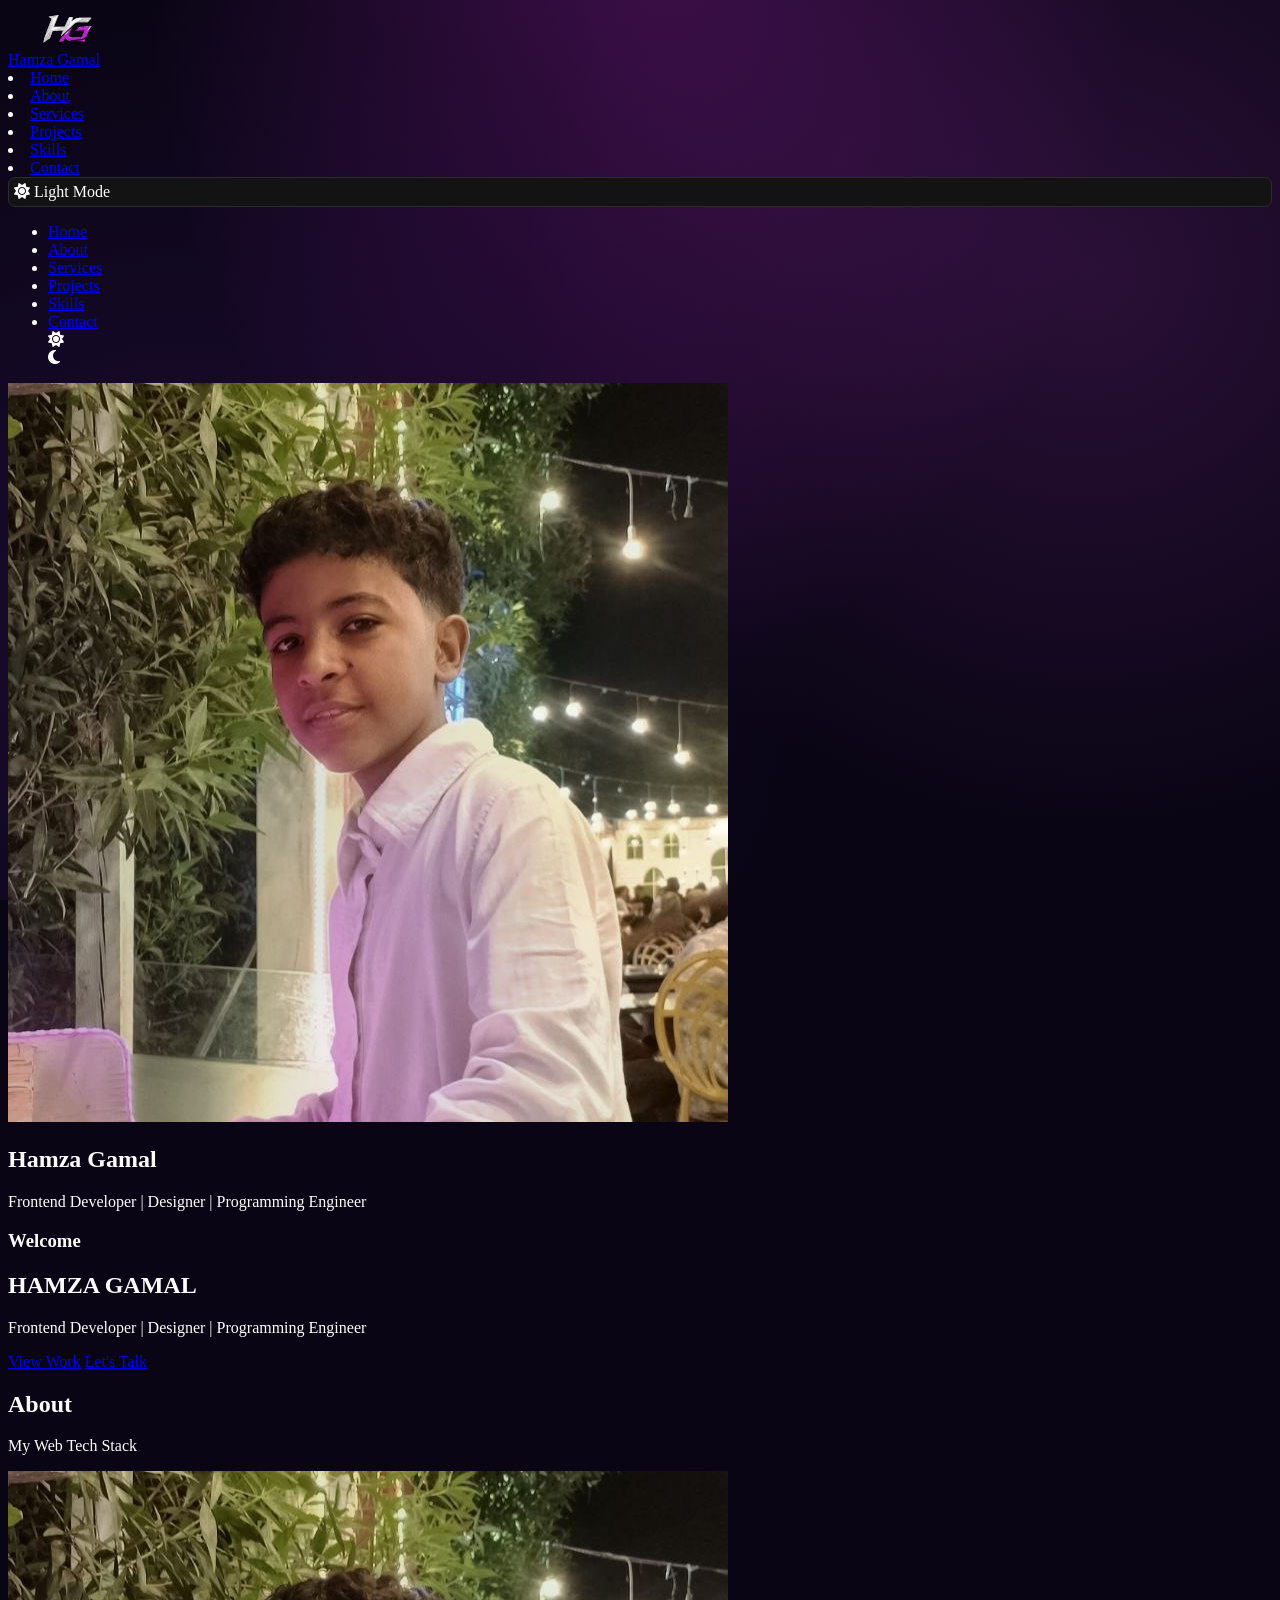
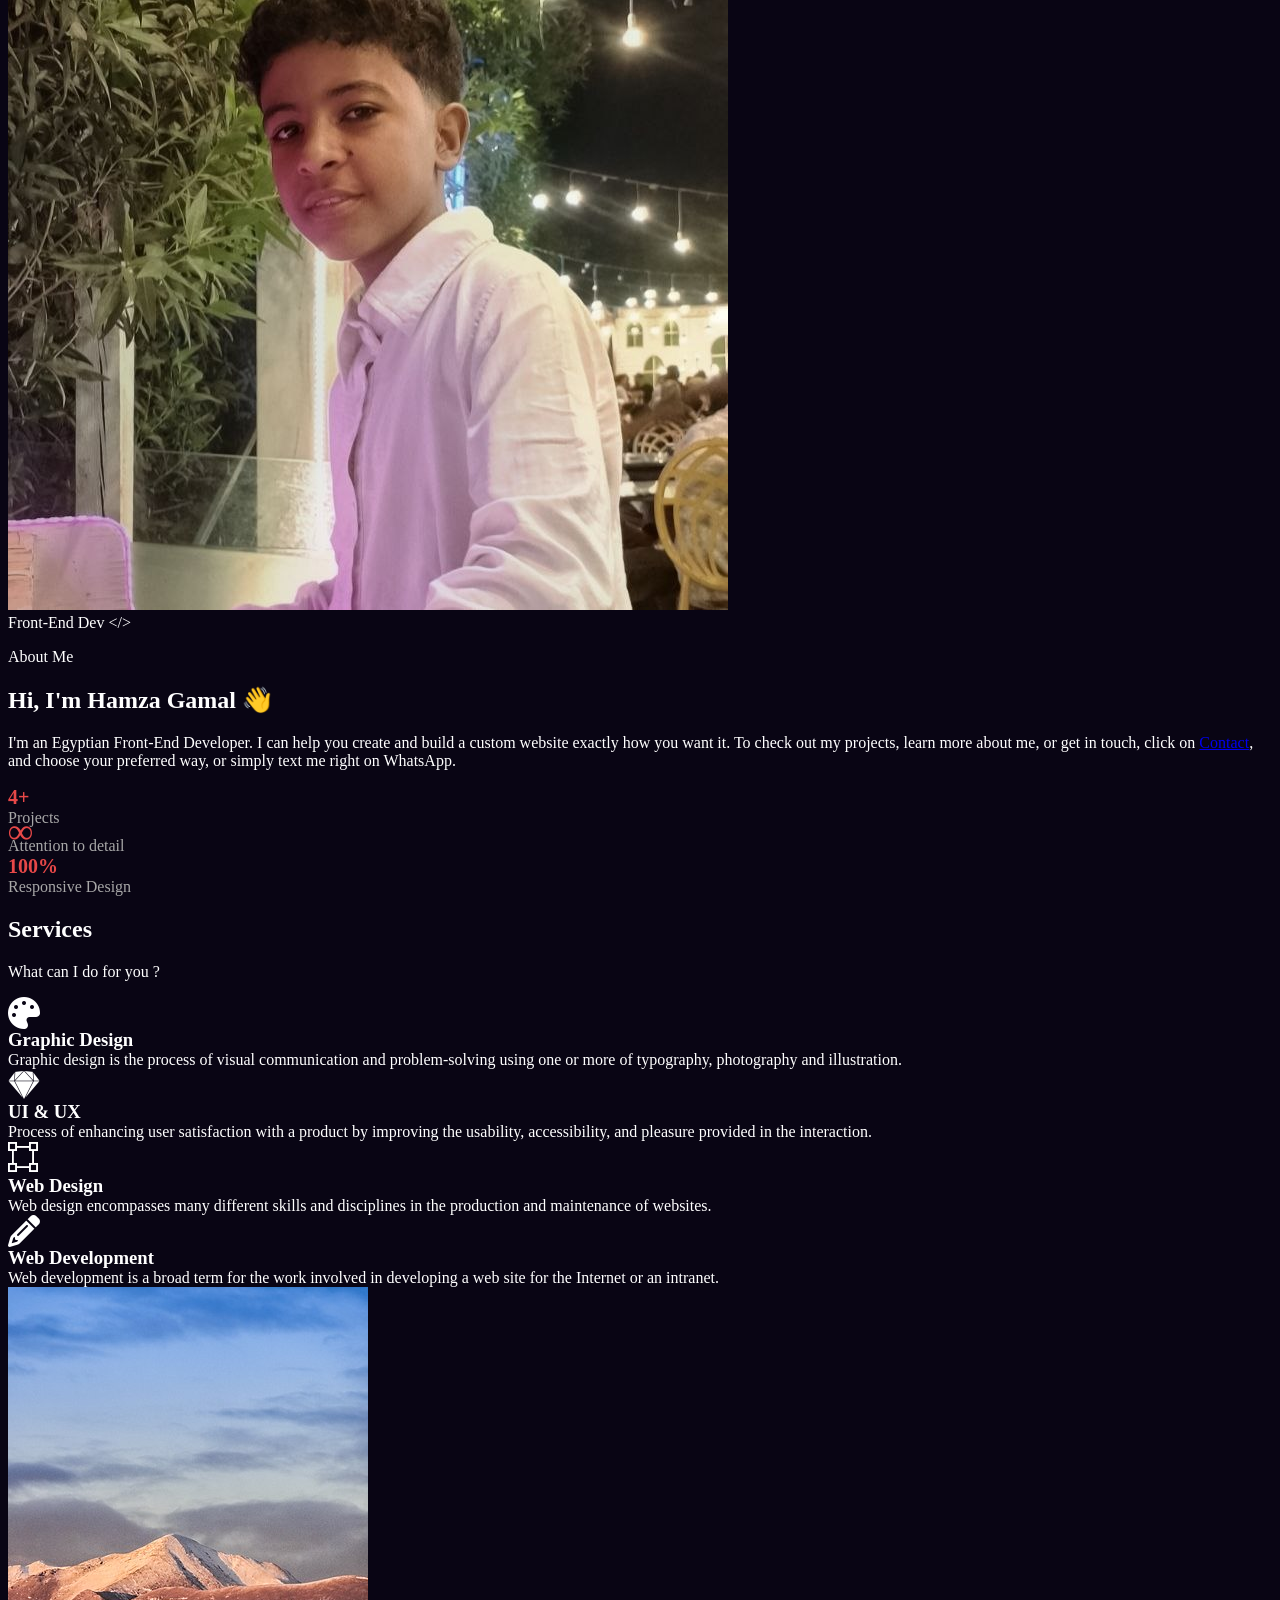
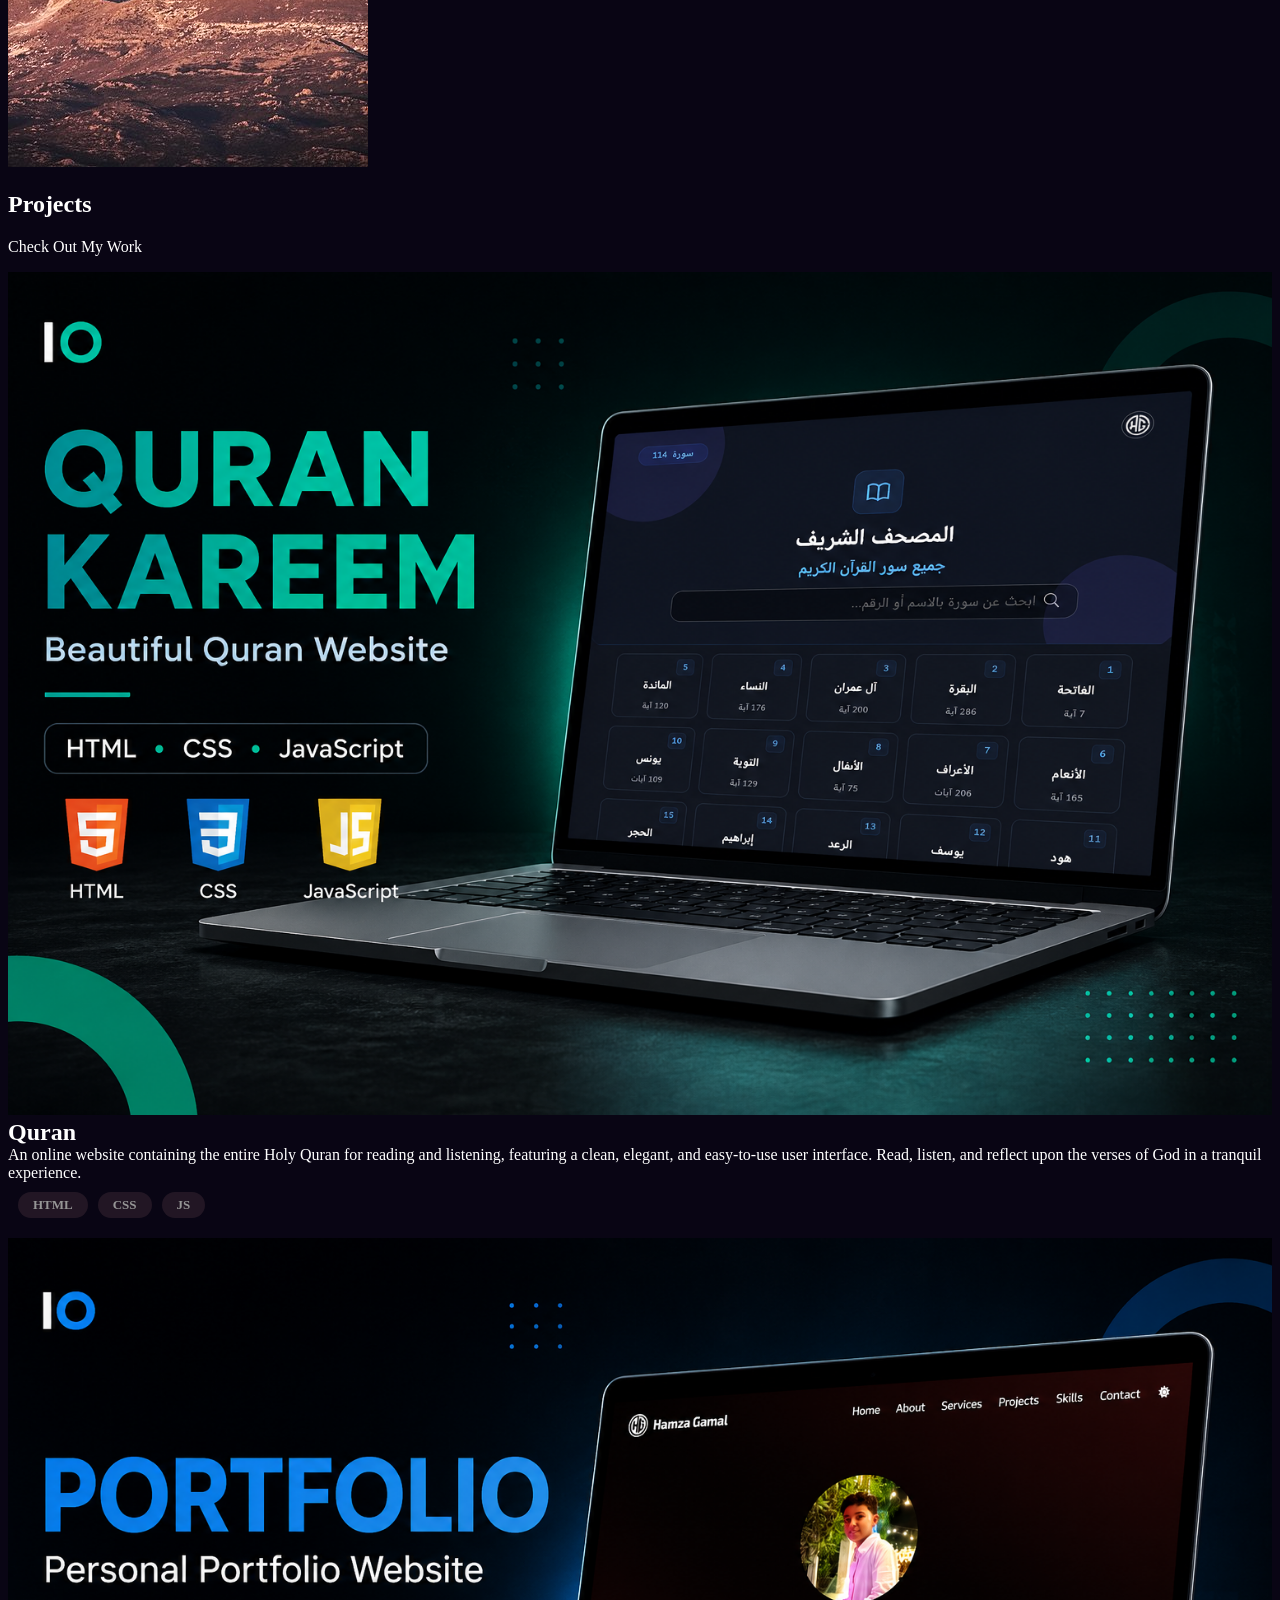
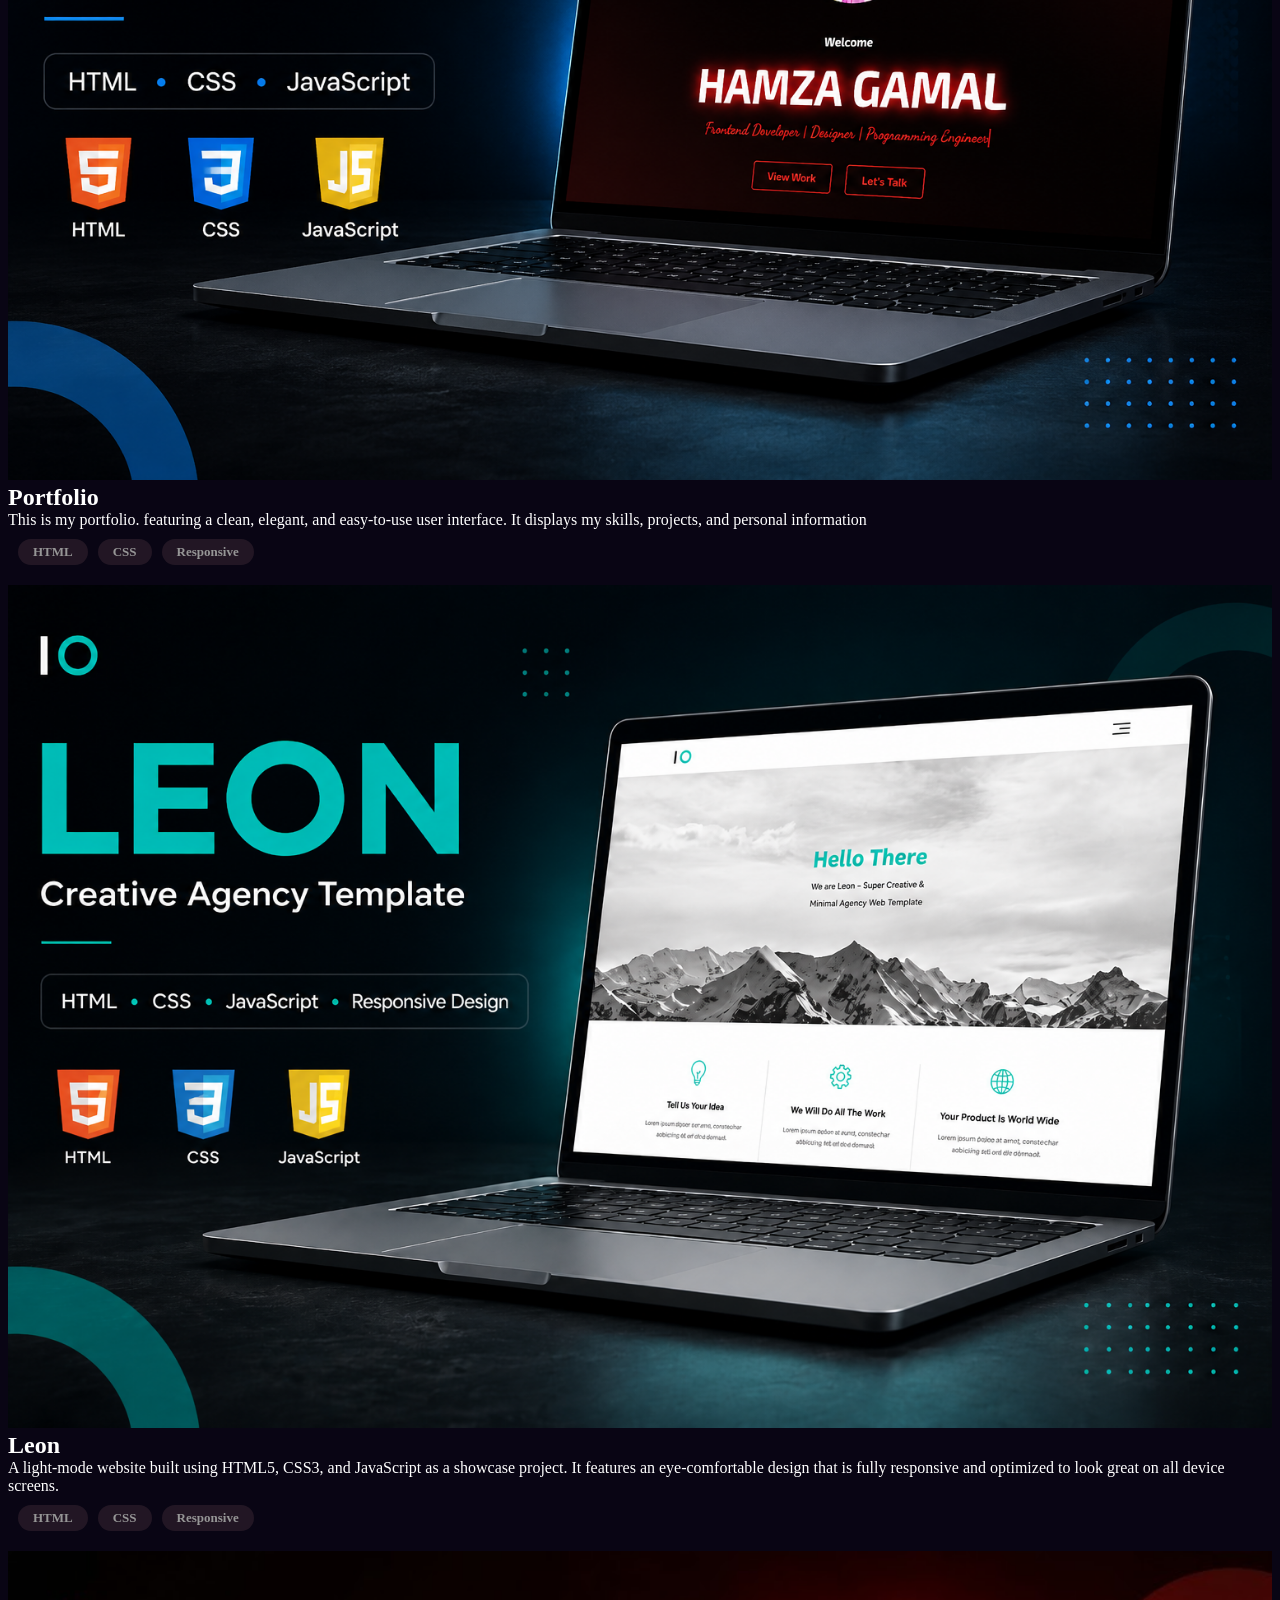
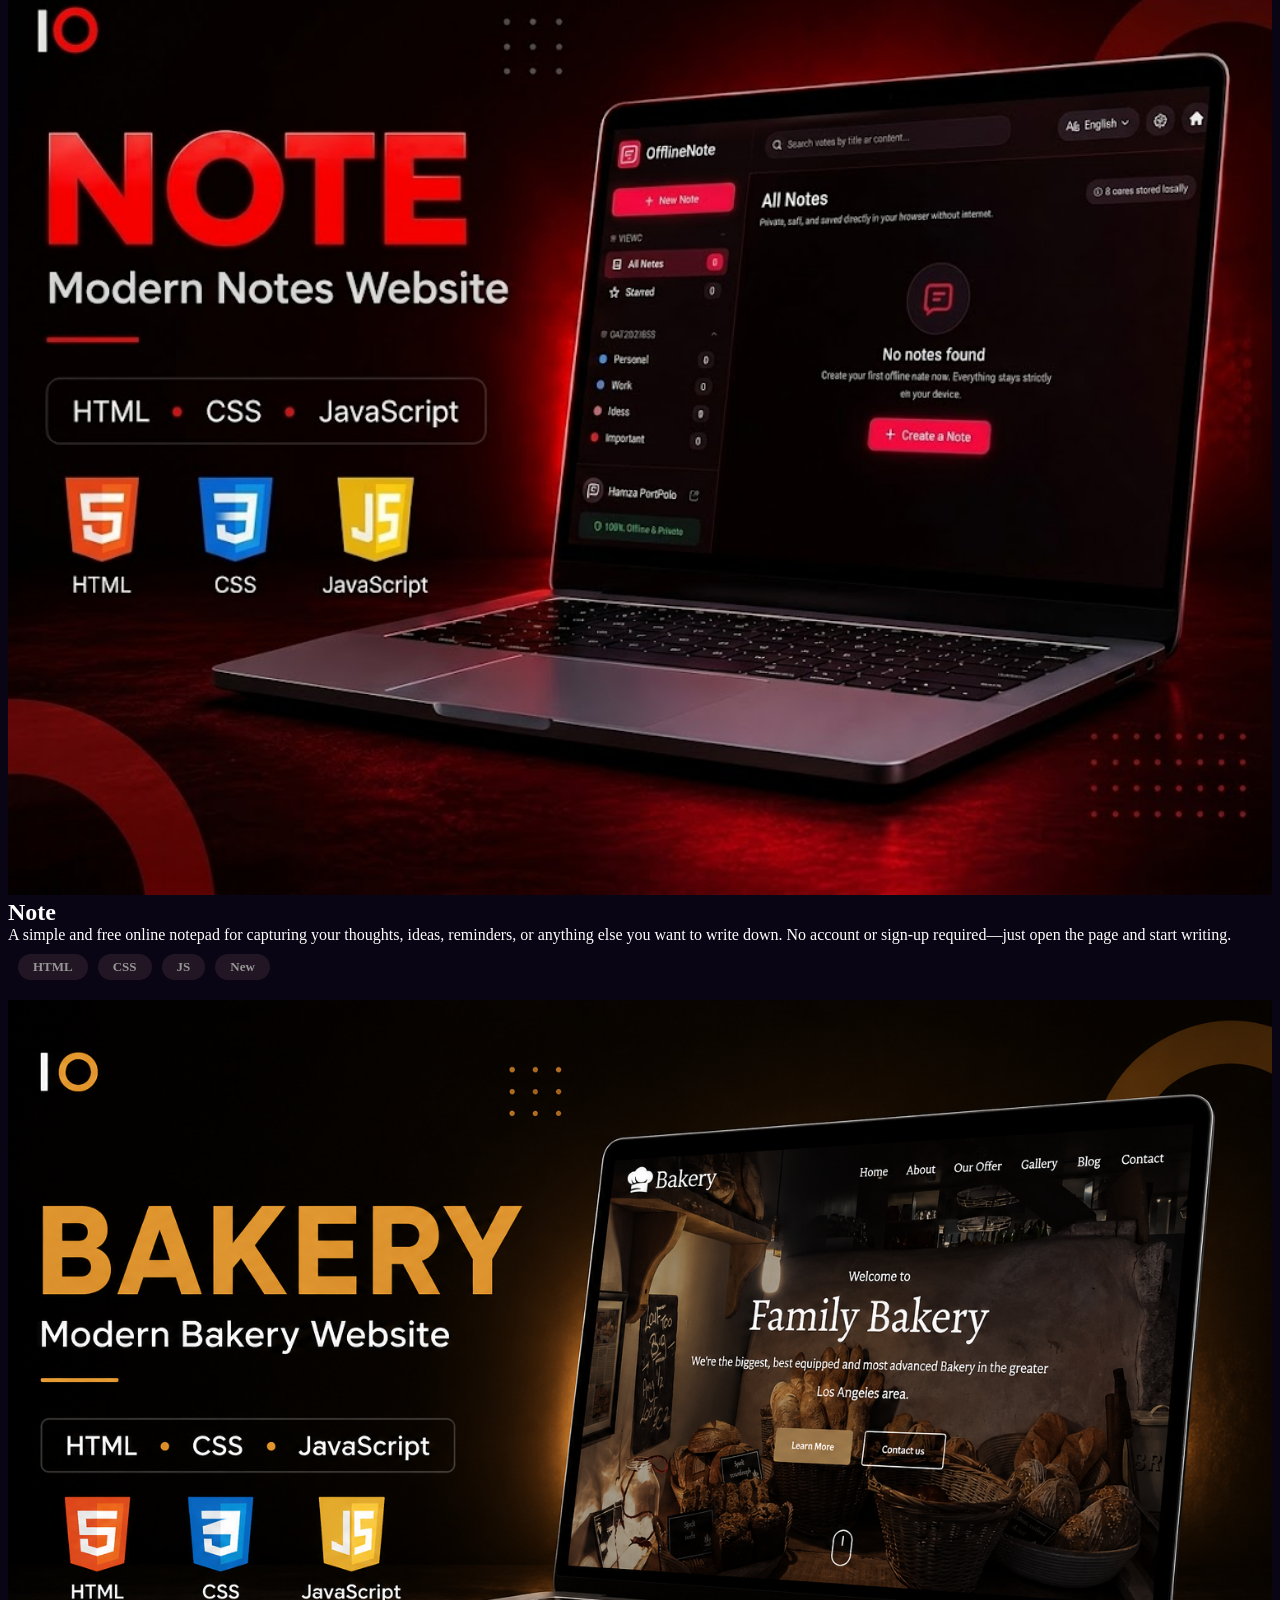
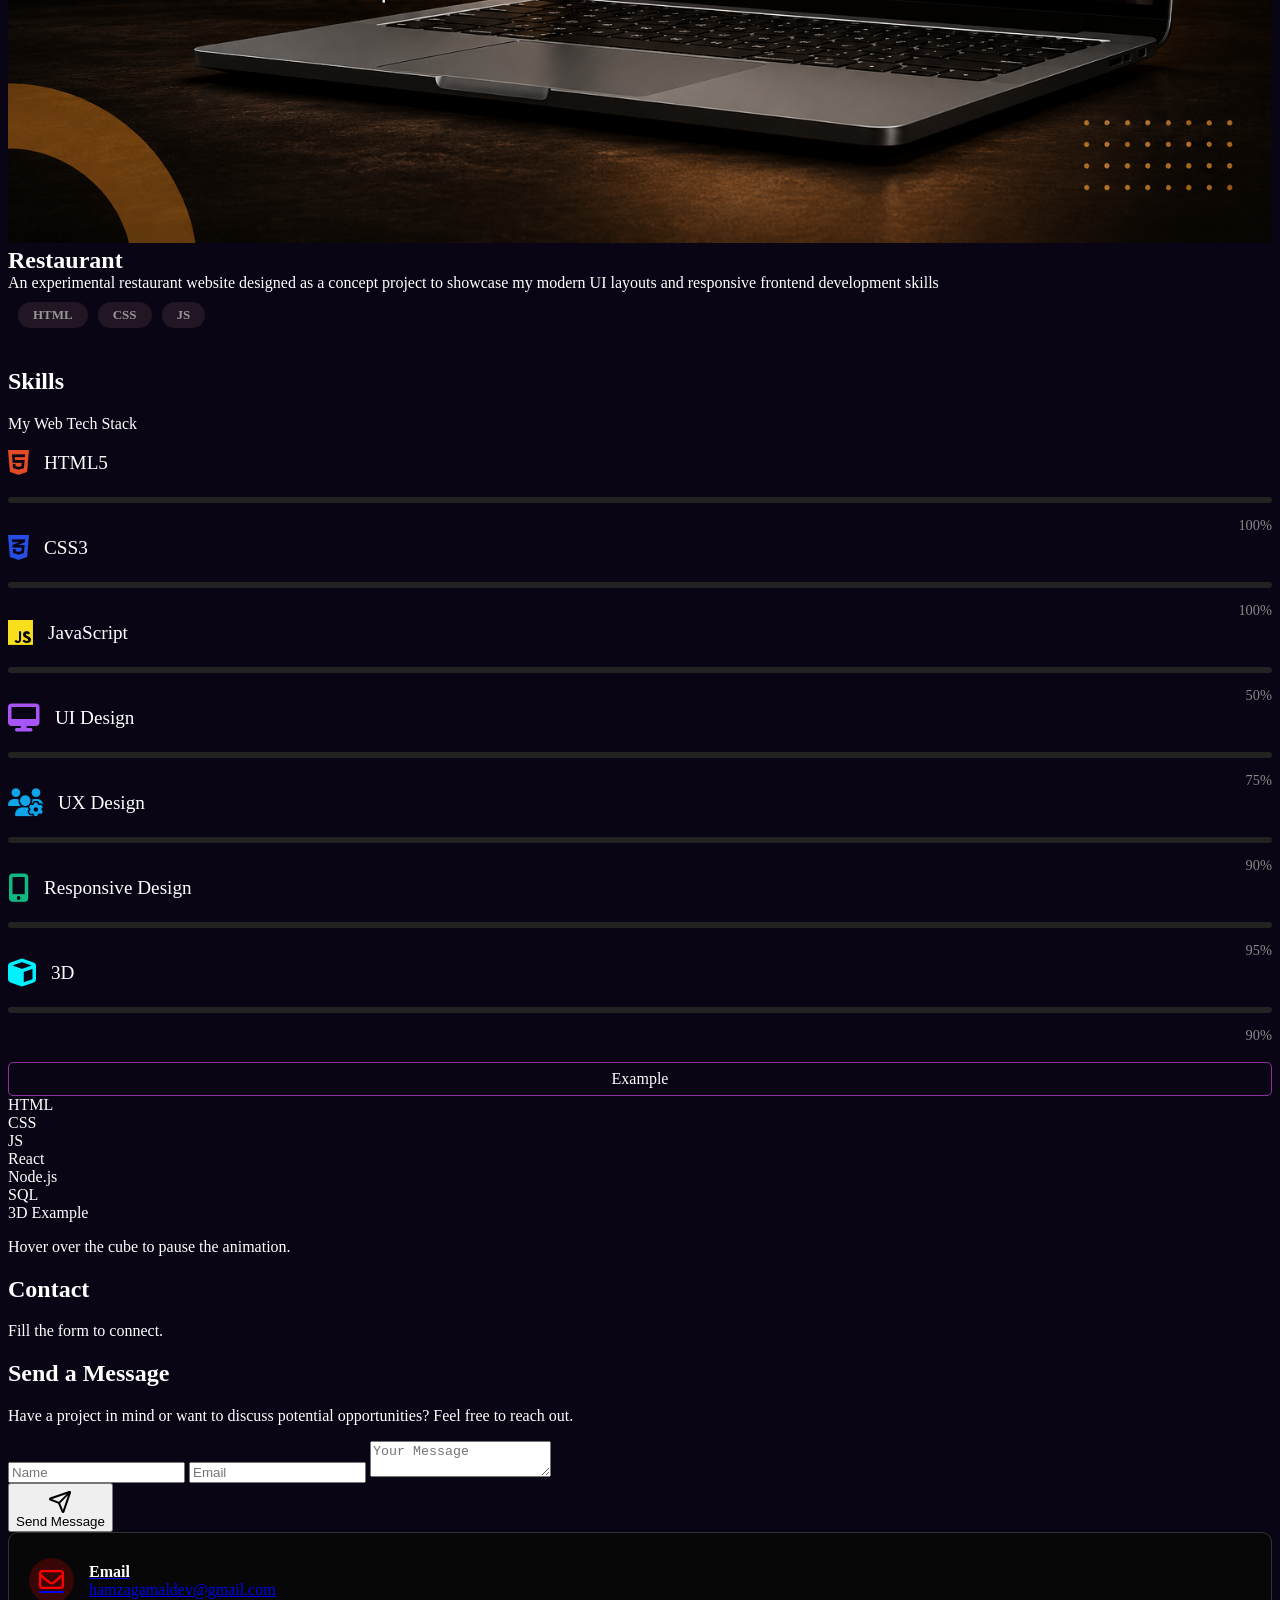
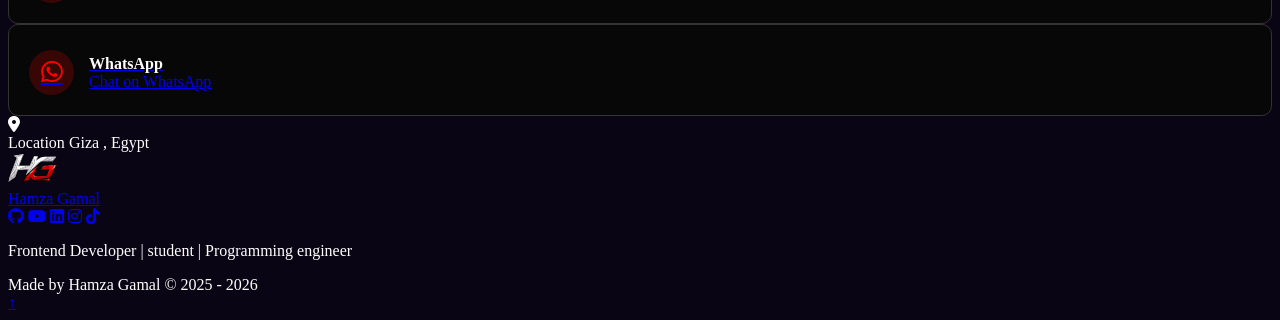
==== commit 1ce597f3: "استعادة التصميم الأصلي المفضل مع ضبط نور الصورة الطبيعي وإزالة الأحمر وتظبيط الماوس والأزرار 💜" ====
--- a/index.html
+++ b/index.html
@@ -31,7 +31,7 @@
     <!-- Styles & Icons -->
     <link rel="manifest" href="manifest.json" />
     <meta name="theme-color" content="#d946ef" />
-    <link rel="stylesheet" href="style.css?v=4" />
+    <link rel="stylesheet" href="style.css?v=5" />
     <link rel="icon" href="images/HG-white.png" type="image/png" />
     <link rel="apple-touch-icon" href="images/HG.png" />
 
--- a/style.css
+++ b/style.css
@@ -1,4 +1,4 @@
-body {
+﻿body {
   color: #fff;
   font-family: var(--main-font);
   text-decoration: none;
@@ -22,11 +22,11 @@
       transparent 50%
     );
   background-attachment: fixed;
-  /* ── مؤشر ماوس أرجواني ملكي فخم (السهم الافتراضي) ── */
+  /* ── مؤشر ماوس أرجواني ملكي فخم ── */
   cursor: url("data:image/svg+xml,%3Csvg xmlns='http://www.w3.org/2000/svg' width='24' height='24' viewBox='0 0 24 24'%3E%3Cdefs%3E%3ClinearGradient id='g' x1='0%25' y1='0%25' x2='100%25' y2='100%25'%3E%3Cstop offset='0%25' stop-color='%23f0abfc'/%3E%3Cstop offset='50%25' stop-color='%23d946ef'/%3E%3Cstop offset='100%25' stop-color='%239333ea'/%3E%3C/linearGradient%3E%3Cfilter id='f' x='-20%25' y='-20%25' width='150%25' height='150%25'%3E%3CfeDropShadow dx='0' dy='1' stdDeviation='1.2' flood-color='%23000' flood-opacity='0.6'/%3E%3CfeDropShadow dx='0' dy='0' stdDeviation='2.5' flood-color='%23d946ef' flood-opacity='0.6'/%3E%3C/filter%3E%3C/defs%3E%3Cpath d='M4 3l13 7-6 2-3 7L4 3z' fill='url(%23g)' stroke='%23ffffff' stroke-width='1.2' stroke-linejoin='round' filter='url(%23f)'/%3E%3C/svg%3E") 4 3, auto;
 }
 
-/* ── مؤشر اليد الإشارة الأرجواني الفخم والمستقيم عند الأزرار والروابط ── */
+/* ── مؤشر اليد الإشارة الأرجواني الفخم عند الأزرار والروابط ── */
 a,
 button,
 input[type="range"],
@@ -48,7 +48,7 @@
 .linkContactMe,
 .skill-example-toggle {
   cursor: url("data:image/svg+xml,%3Csvg xmlns='http://www.w3.org/2000/svg' width='24' height='24' viewBox='0 0 24 24'%3E%3Cdefs%3E%3ClinearGradient id='gp' x1='0%25' y1='0%25' x2='100%25' y2='100%25'%3E%3Cstop offset='0%25' stop-color='%23ffffff'/%3E%3Cstop offset='30%25' stop-color='%23f5d0fe'/%3E%3Cstop offset='70%25' stop-color='%23e879f9'/%3E%3Cstop offset='100%25' stop-color='%23c026d3'/%3E%3C/linearGradient%3E%3Cfilter id='fp' x='-30%25' y='-30%25' width='160%25' height='160%25'%3E%3CfeDropShadow dx='0' dy='1' stdDeviation='1.2' flood-color='%23000000' flood-opacity='0.65'/%3E%3CfeDropShadow dx='0' dy='0' stdDeviation='2.5' flood-color='%23d946ef' flood-opacity='0.75'/%3E%3C/filter%3E%3C/defs%3E%3Cpath d='M 8 1 A 1.6 1.6 0 0 1 9.6 2.6 L 9.6 10 A 1.5 1.5 0 0 1 12.6 10 L 12.6 10.5 A 1.5 1.5 0 0 1 15.6 10.5 L 15.6 11 A 1.5 1.5 0 0 1 18.6 11 L 18.6 14.5 C 18.6 18 16 21 12.5 21 L 9.5 21 C 6.5 21 4.5 19 3.5 16.5 L 2.2 13.5 C 1.8 12.5 2.2 11.4 3.2 11 C 4.1 10.6 5.1 11 5.6 11.9 L 6.4 13.5 L 6.4 2.6 A 1.6 1.6 0 0 1 8 1 Z' fill='url(%23gp)' stroke='%23ffffff' stroke-width='1.1' stroke-linejoin='round' filter='url(%23fp)'/%3E%3C/svg%3E") 8 1, pointer !important;
-}
+
 
 html {
   scroll-behavior: smooth;
@@ -128,12 +128,11 @@
   background: transparent;
 }
 ::-webkit-scrollbar-thumb {
-  background: rgba(217, 70, 239, 0.35);
+  background: rgba(217, 70, 239, 0.4);
   border-radius: 10px;
 }
 ::-webkit-scrollbar-thumb:hover {
-  background: var(--arjuwani-bright);
-  box-shadow: 0 0 10px rgba(217, 70, 239, 0.8);
+  background: var(--main-color);
 }
 @-moz-document url-prefix() {
   html {
@@ -153,40 +152,44 @@
 /* ///////////////////////////    navbar 🔴    ////////////////////*/
 
 .navbar {
+  /* background: rgba(4, 4, 4, 0.8);
+  backdrop-filter: blur(10px); */
+  animation-name: lettel-top-nav;
+  animation-timing-function: linear;
+  animation-fill-mode: both;
+  animation-duration: auto;
+  animation-timeline: scroll();
+  animation-range: 0 80px;
   height: 70px;
   width: 100%;
   position: fixed;
-  top: 12px;
-  left: 0;
+  top: 10px;
+  border-radius: 20px;
+  box-sizing: border-box;
   display: flex;
   justify-content: center;
   align-items: center;
-  z-index: 999999;
-  background: transparent;
-  pointer-events: none;
-}
-
+  z-index: 9999999999;
+  border-bottom: 1px solid transparent;
+}
 .nav-container {
-  pointer-events: auto;
-  max-width: 1200px;
-  width: 92%;
-  height: 54px;
+  max-width: 1400px;
+  background: rgba(4, 4, 4, 0.5);
+  width: 90%;
+  height: 50px;
+  animation-name: show-border;
+  animation-timing-function: linear;
+  animation-fill-mode: both;
+  animation-duration: auto;
+  animation-timeline: scroll();
+  animation-range: 0 80px;
   margin: 0 auto;
-  border-radius: 20px;
-  background: rgba(24, 11, 38, 0.82);
-  backdrop-filter: blur(16px);
-  -webkit-backdrop-filter: blur(16px);
-  border: 1px solid rgba(217, 70, 239, 0.28);
-  box-shadow: 
-    0 10px 30px rgba(0, 0, 0, 0.5),
-    0 0 20px rgba(217, 70, 239, 0.15),
-    inset 0 1px 1px rgba(255, 255, 255, 0.2);
+  border-radius: 25px;
   display: flex;
   justify-content: space-between;
   align-items: center;
-  padding: 0 24px;
+  padding: 0 20px;
   box-sizing: border-box;
-  transition: all 0.3s ease;
 }
 
 .sun,
@@ -507,7 +510,7 @@
   min-height: 100vh;
   margin-top: 50px;
   color: #fff;
-  background-color: transparent;
+  background-color: var(--bg-1);
   text-align: center;
   display: flex;
   justify-content: center;
@@ -553,19 +556,13 @@
   filter: contrast(115%) brightness(110%) saturate(150%);
   height: 200px;
   border-radius: 50%;
-  border: 2.5px solid rgba(217, 70, 239, 0.65);
-  box-shadow: 0 0 25px rgba(217, 70, 239, 0.5), 0 0 60px rgba(192, 38, 211, 0.25);
+  border: #141414 solid;
   transition: transform 1s 1s;
   margin: auto;
 }
 
 .Hamza_Gamal {
-  color: #ffffff !important;
-  font-family: "Exo 2", sans-serif;
-  font-size: 80px;
-  margin: 10px 0;
-  text-shadow: 0 0 25px rgba(217, 70, 239, 0.75), 0 0 50px rgba(192, 38, 211, 0.45), 0 2px 4px rgba(0, 0, 0, 0.8) !important;
-  letter-spacing: 2px;
+  text-shadow: 0 0 30px rgba(217, 70, 239, 0.85), 0 0 60px rgba(192, 38, 211, 0.45);
 }
 
 .image-caption:hover .image {
@@ -612,7 +609,7 @@
 }
 
 .caption p {
-  color: var(--arjuwani-light);
+  color: #f0abfc;
   transition: left 0.5s 0.5s;
   margin-top: 20px;
   font-family: var(--main-font);
@@ -629,100 +626,41 @@
   padding-top: 30px;
   margin: 0;
   font-size: 20px;
-  color: var(--arjuwani-light);
+  color: #f0abfc;
   width: 90%;
   margin-left: 10px;
 }
 
-/* ── أزرار فاخرة بتصميم مستوحى من مربعات السور (3D + إضاءة نيون ناعمة) ── */
 .main-btn,
 .sec-btn {
+  padding: 10px 24px;
+  text-decoration: none;
+  border-radius: 12px;
+  margin: 8px;
   display: inline-flex;
   align-items: center;
   justify-content: center;
-  padding: 14px 34px;
-  font-family: var(--main-font);
-  font-size: 16px;
-  font-weight: 700;
-  text-decoration: none;
-  border-radius: 16px;
-  margin: 12px;
-  position: relative;
-  overflow: hidden;
-  box-sizing: border-box;
-  letter-spacing: 0.5px;
-  transition: all 280ms cubic-bezier(0.2, 0.75, 0.25, 1);
-  -webkit-tap-highlight-color: transparent;
-}
-
-/* زرار View Work بنمط كارت زجاجي فخم 3D */
-.main-btn {
-  background-color: rgba(28, 13, 46, 0.85);
-  color: #ffffff !important;
-  border: 1.5px solid rgba(217, 70, 239, 0.38);
-  box-shadow: 0 8px 24px rgba(0, 0, 0, 0.45), inset 0 1px 1px rgba(255, 255, 255, 0.3);
-}
-
-.main-btn::before {
-  content: "";
-  position: absolute;
-  top: 0;
-  left: 15%;
-  right: 15%;
-  height: 1.5px;
-  background: linear-gradient(90deg, transparent, rgba(240, 171, 252, 0.85), transparent);
-}
-
-.main-btn:hover {
-  transform: translateY(-6px) scale(1.04);
-  background-color: rgba(62, 18, 92, 0.75);
+  font-weight: 600;
+  font-size: 15px;
+  background: rgba(28, 14, 44, 0.8);
+  color: #fdf4ff !important;
+  border: 1.5px solid rgba(217, 70, 239, 0.45);
+  box-shadow: 0 4px 14px rgba(0, 0, 0, 0.35), inset 0 1px 1px rgba(255, 255, 255, 0.15);
+  transition: all 0.25s ease-in-out;
+}
+
+.main-btn:hover,
+.sec-btn:hover {
+  background: rgba(217, 70, 239, 0.35);
   border-color: #f0abfc;
   color: #ffffff !important;
-  box-shadow: 
-    0 16px 36px rgba(0, 0, 0, 0.6),
-    0 0 28px rgba(217, 70, 239, 0.55),
-    inset 0 1px 2px rgba(255, 255, 255, 0.45);
-}
-
-.main-btn:active {
-  transform: translateY(-1px) scale(0.98);
-}
-
-/* زرار Let's Talk مكمل بنفس النمط */
-.sec-btn {
-  background-color: rgba(20, 9, 32, 0.78);
-  color: #f0abfc !important;
-  border: 1.5px solid rgba(217, 70, 239, 0.3);
-  box-shadow: 0 8px 20px rgba(0, 0, 0, 0.4), inset 0 1px 1px rgba(255, 255, 255, 0.2);
-}
-
-.sec-btn::before {
-  content: "";
-  position: absolute;
-  top: 0;
-  left: 20%;
-  right: 20%;
-  height: 1px;
-  background: linear-gradient(90deg, transparent, rgba(217, 70, 239, 0.7), transparent);
-}
-
-.sec-btn:hover {
-  transform: translateY(-6px) scale(1.04);
-  background-color: rgba(50, 15, 75, 0.72);
-  border-color: #e879f9;
-  color: #ffffff !important;
-  box-shadow: 
-    0 16px 32px rgba(0, 0, 0, 0.55),
-    0 0 24px rgba(217, 70, 239, 0.45),
-    inset 0 1px 1px rgba(255, 255, 255, 0.35);
-}
-
+  transform: translateY(-3px);
+  box-shadow: 0 8px 24px rgba(217, 70, 239, 0.55), 0 0 20px rgba(217, 70, 239, 0.4);
+}
+
+.main-btn:active,
 .sec-btn:active {
-  transform: translateY(-1px) scale(0.98);
-}
-
-.sec-btn:active {
-  transform: translateY(-1px) scale(0.98);
+  transform: translateY(-1px) scale(0.97);
 }
 .Welcomeportfolio {
   display: inline-flex;
@@ -768,7 +706,7 @@
   padding-top: 20px;
 }
 .title-about {
-  background-color: transparent;
+  background-color: var(--bg-2);
   padding-top: 10px;
 }
 
@@ -853,10 +791,10 @@
 }
 
 .bottom-puzzile {
-  color: #d8b4fe;
+  color: rgb(167, 167, 167);
 }
 .top-puzzile {
-  color: #f0abfc; text-shadow: 0 0 12px rgba(217, 70, 239, 0.5);
+  color: rgb(231, 72, 72);
   font-weight: bold;
   font-size: 20px;
 }
@@ -885,7 +823,7 @@
   padding-left: 20px;
   display: flex;
   align-items: center;
-  background-color: transparent;
+  background-color: var(--bg-1);
   justify-content: center;
 }
 .Services .Services-content {
@@ -896,30 +834,7 @@
 }
 .Services .Services-content .srv {
   display: flex;
-  margin-bottom: 30px;
-  background: rgba(28, 14, 44, 0.72);
-  border: 1px solid rgba(217, 70, 239, 0.25);
-  border-radius: 20px;
-  padding: 24px;
-  backdrop-filter: blur(12px);
-  box-shadow: 0 10px 28px rgba(0, 0, 0, 0.4);
-  transition: all 0.35s cubic-bezier(0.2, 0.8, 0.2, 1);
-  position: relative;
-  overflow: hidden;
-}
-
-.Services .Services-content .srv:hover {
-  transform: translateY(-8px) scale(1.02);
-  border-color: rgba(217, 70, 239, 0.75);
-  box-shadow: 
-    0 18px 40px rgba(0, 0, 0, 0.55),
-    0 0 30px rgba(217, 70, 239, 0.45),
-    inset 0 1px 2px rgba(255, 255, 255, 0.3);
-}
-
-.Services .Services-content .srv:hover i {
-  transform: scale(1.18) rotate(6deg);
-  filter: drop-shadow(0 0 16px var(--arjuwani-glow));
+  margin-bottom: 40px;
 }
 .Services .Services-content .srv i {
   color: var(--main-color);
@@ -977,7 +892,7 @@
   padding-bottom: 100px;
 }
 .Projectsandtitle {
-  background-color: transparent;
+  background-color: var(--bg-2);
   padding-top: 50px;
 }
 .Project {
@@ -991,10 +906,7 @@
   transition: 0.3s;
   width: 37%;
   max-width: 550px;
-  border: 1px solid rgba(217, 70, 239, 0.28);
-  background: rgba(24, 11, 38, 0.72);
-  backdrop-filter: blur(12px);
-  box-shadow: 0 12px 32px rgba(0, 0, 0, 0.45);
+  border: solid 0.5px rgba(255, 134, 134, 0.2);
   position: relative;
   border-radius: 20px;
 }
@@ -1013,12 +925,12 @@
 }
 
 .Project:hover {
-  transform: translateY(-10px) scale(1.02);
-  border: 1px solid rgba(217, 70, 239, 0.75);
+  /* transform: translate(0, -5px); */
+  border: solid 0.5px rgba(255, 134, 134, 0.6234);
+  border: solid 0.5px rgba(255, 134, 134, 0.6234);
   box-shadow:
-    0 24px 55px rgba(0, 0, 0, 0.65),
-    0 0 35px rgba(217, 70, 239, 0.5),
-    inset 0 1px 2px rgba(255, 255, 255, 0.35);
+    0 20px 50px -10px rgba(217, 70, 239, 0.5),
+    0 3px 4px 0 rgba(217, 70, 239, 0.5);
 }
 
 .Project:hover img {
@@ -1094,7 +1006,7 @@
 
 .Project:hover .Pr {
   color: rgb(170, 170, 170);
-  background-color: rgba(217, 70, 239, 0.35); color: #ffffff; border-color: var(--arjuwani-bright);
+  background-color: rgba(255, 179, 179, 0.2);
 }
 .Project .New {
   color: rgb(200, 200, 0);
@@ -1143,7 +1055,7 @@
   padding-top: 30px;
   font-family: var(--main-font);
   margin: auto;
-  background-color: transparent;
+  background-color: var(--bg-1);
   box-sizing: border-box;
 }
 
@@ -1161,23 +1073,19 @@
 }
 
 .skill {
-  background: rgba(28, 14, 44, 0.72);
-  border: 1px solid rgba(217, 70, 239, 0.25);
+  background-color: #161616;
+  border: 1px solid #222;
   cursor: pointer;
-  border-radius: 18px;
+  border-radius: 16px;
   padding: 24px;
-  backdrop-filter: blur(12px);
-  box-shadow: 0 10px 28px rgba(0, 0, 0, 0.4);
-  transition: all 0.35s cubic-bezier(0.2, 0.8, 0.2, 1);
+  transition:
+    transform var(--main-transition) ease,
+    border-color var(--main-transition) ease;
 }
 
 .skill:hover {
-  transform: translateY(-8px) scale(1.03);
-  border-color: rgba(217, 70, 239, 0.75);
-  box-shadow: 
-    0 18px 40px rgba(0, 0, 0, 0.55),
-    0 0 28px rgba(217, 70, 239, 0.4),
-    inset 0 1px 1px rgba(255, 255, 255, 0.3);
+  transform: translateY(-5px);
+  border-color: var(--main-color);
 }
 
 .skill:active {
@@ -1384,7 +1292,7 @@
   display: flex;
   justify-content: center;
   align-items: flex-start;
-  background-color: transparent;
+  background-color: var(--bg-2);
   gap: 40px;
   flex-wrap: wrap;
   padding: 40px;
@@ -1457,22 +1365,24 @@
 }
 
 form button {
+  padding: 10px;
+  background-size: cover;
+  background-position: center center;
+  border: #333 solid 1px;
+  background-color: var(--main-color);
+  color: #ffffff;
+  font-weight: bold;
+  display: flex;
+  justify-content: center;
+  align-items: center;
+  gap: 10px;
   letter-spacing: 1px;
   font-size: 17px;
   cursor: pointer;
   font-family: var(--main-font);
-  border-radius: 14px;
+  border-radius: 5px;
   width: 90%;
-  padding: 14px;
-  font-weight: 700;
-  background: linear-gradient(135deg, #d946ef 0%, #a855f7 50%, #7e22ce 100%);
-  color: #ffffff !important;
-  border: 1.5px solid rgba(255, 255, 255, 0.35);
-  box-shadow: 
-    0 10px 25px rgba(217, 70, 239, 0.45),
-    0 4px 10px rgba(0, 0, 0, 0.4),
-    inset 0 1px 1px rgba(255, 255, 255, 0.5);
-  transition: all 0.35s cubic-bezier(0.2, 0.8, 0.2, 1);
+  transition: var(--main-transition);
 }
 .btn-form {
   display: flex;
@@ -1480,13 +1390,12 @@
   align-items: center;
 }
 form button:hover {
-  background: linear-gradient(135deg, #e879f9, #a855f7);
-  box-shadow: 0 10px 28px rgba(217, 70, 239, 0.55);
+  background-color: #ff3131;
 }
 
 input:focus,
 textarea:focus {
-  border-color: rgba(217, 70, 239, 0.85); box-shadow: 0 0 18px rgba(217, 70, 239, 0.35);
+  border-color: rgba(255, 121, 121, 0.7);
   border-width: 1.6px;
   outline: none;
 }
@@ -2278,19 +2187,24 @@
 
 @keyframes Pulse {
   0% {
-    box-shadow: 0 0 20px rgba(217, 70, 239, 0.45), 0 0 45px rgba(192, 38, 211, 0.25);
-    border-color: rgba(217, 70, 239, 0.7);
+    box-shadow: 0 0 8px rgba(217, 70, 239, 0.35);
   }
   50% {
-    box-shadow: 0 0 35px rgba(217, 70, 239, 0.85), 0 0 70px rgba(217, 70, 239, 0.5), 0 0 100px rgba(147, 51, 234, 0.3);
-    border-color: #f0abfc;
+    box-shadow: 0 0 28px rgba(217, 70, 239, 0.8), 0 0 50px rgba(192, 38, 211, 0.4);
   }
   100% {
-    box-shadow: 0 0 20px rgba(217, 70, 239, 0.45), 0 0 45px rgba(192, 38, 211, 0.25);
-    border-color: rgba(217, 70, 239, 0.7);
-  }
-}
-
+    box-shadow: 0 0 8px rgba(217, 70, 239, 0.35);
+  }
+}
+
+  50% {
+    box-shadow: 0 0 15px #ff6e6e;
+  }
+
+  100% {
+    box-shadow: 0 0 1px #ff6e6e;
+  }
+}
 
 @keyframes typing {
   from {
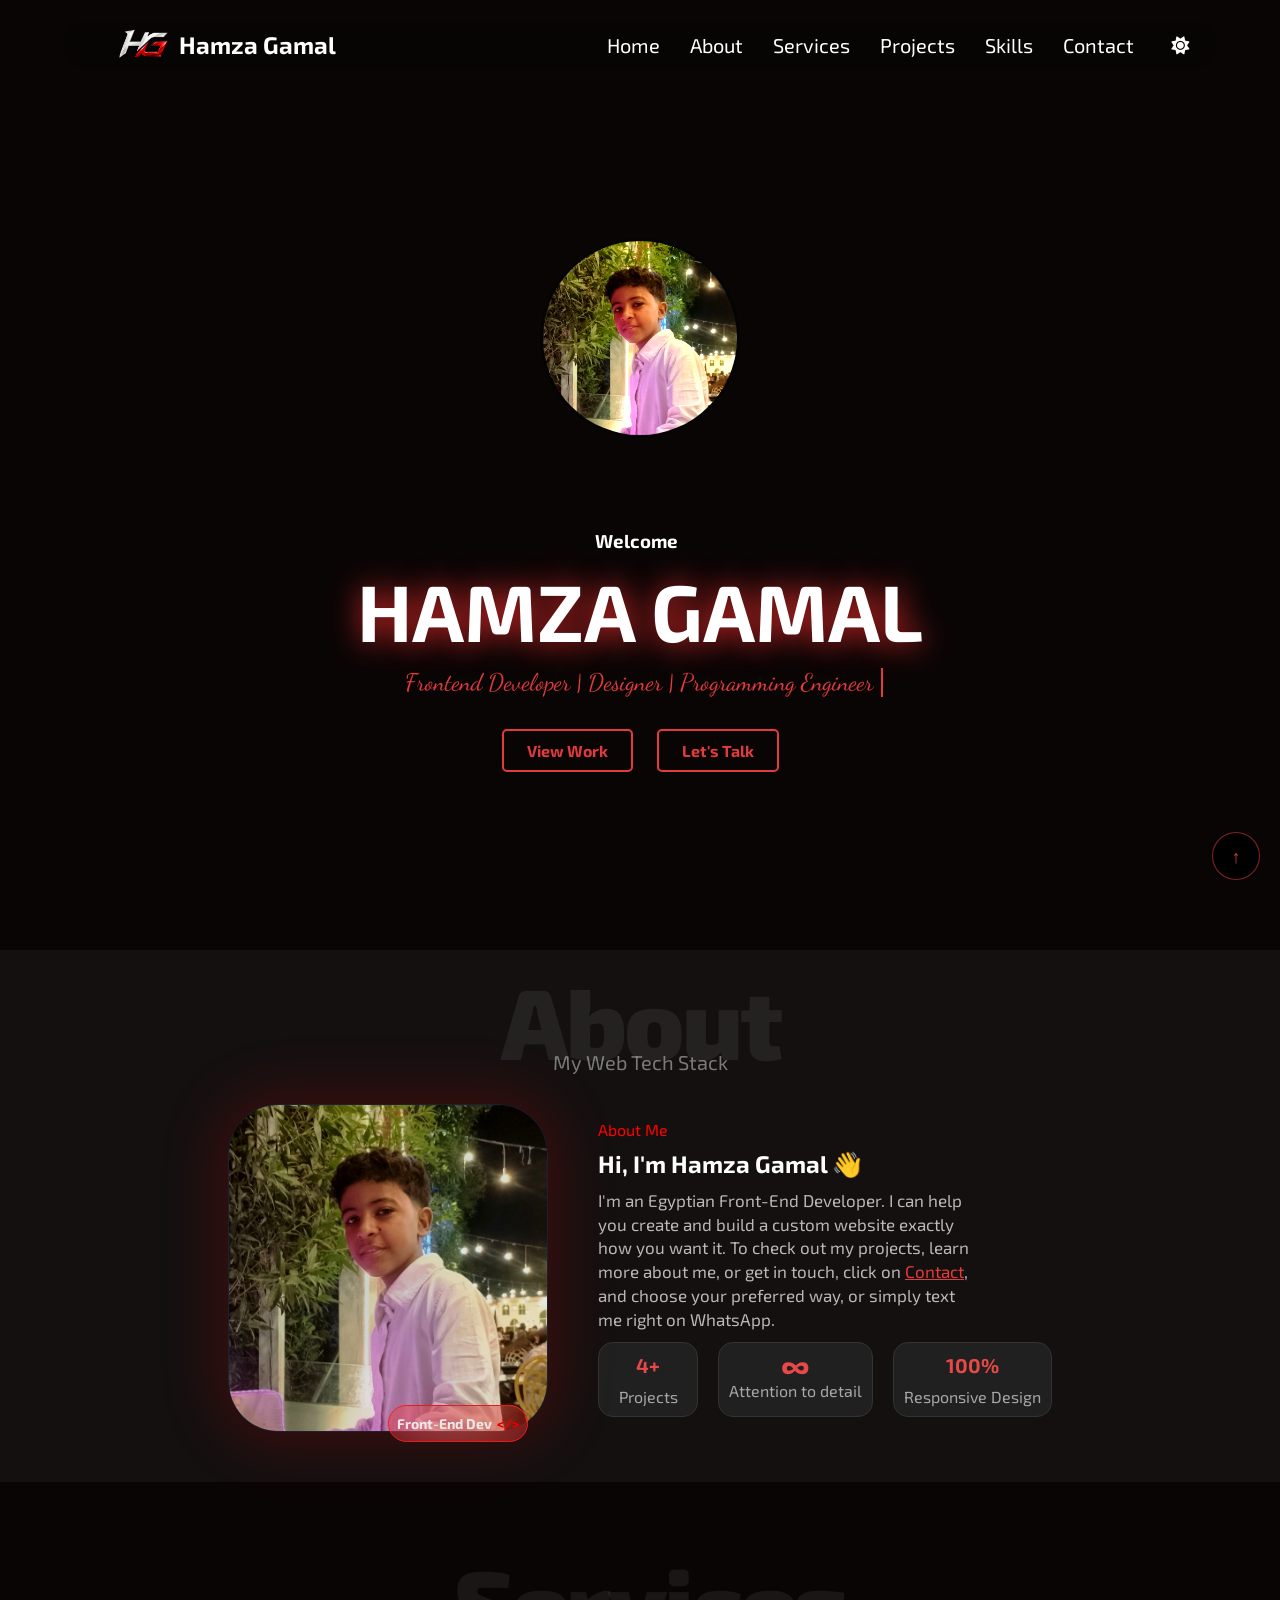
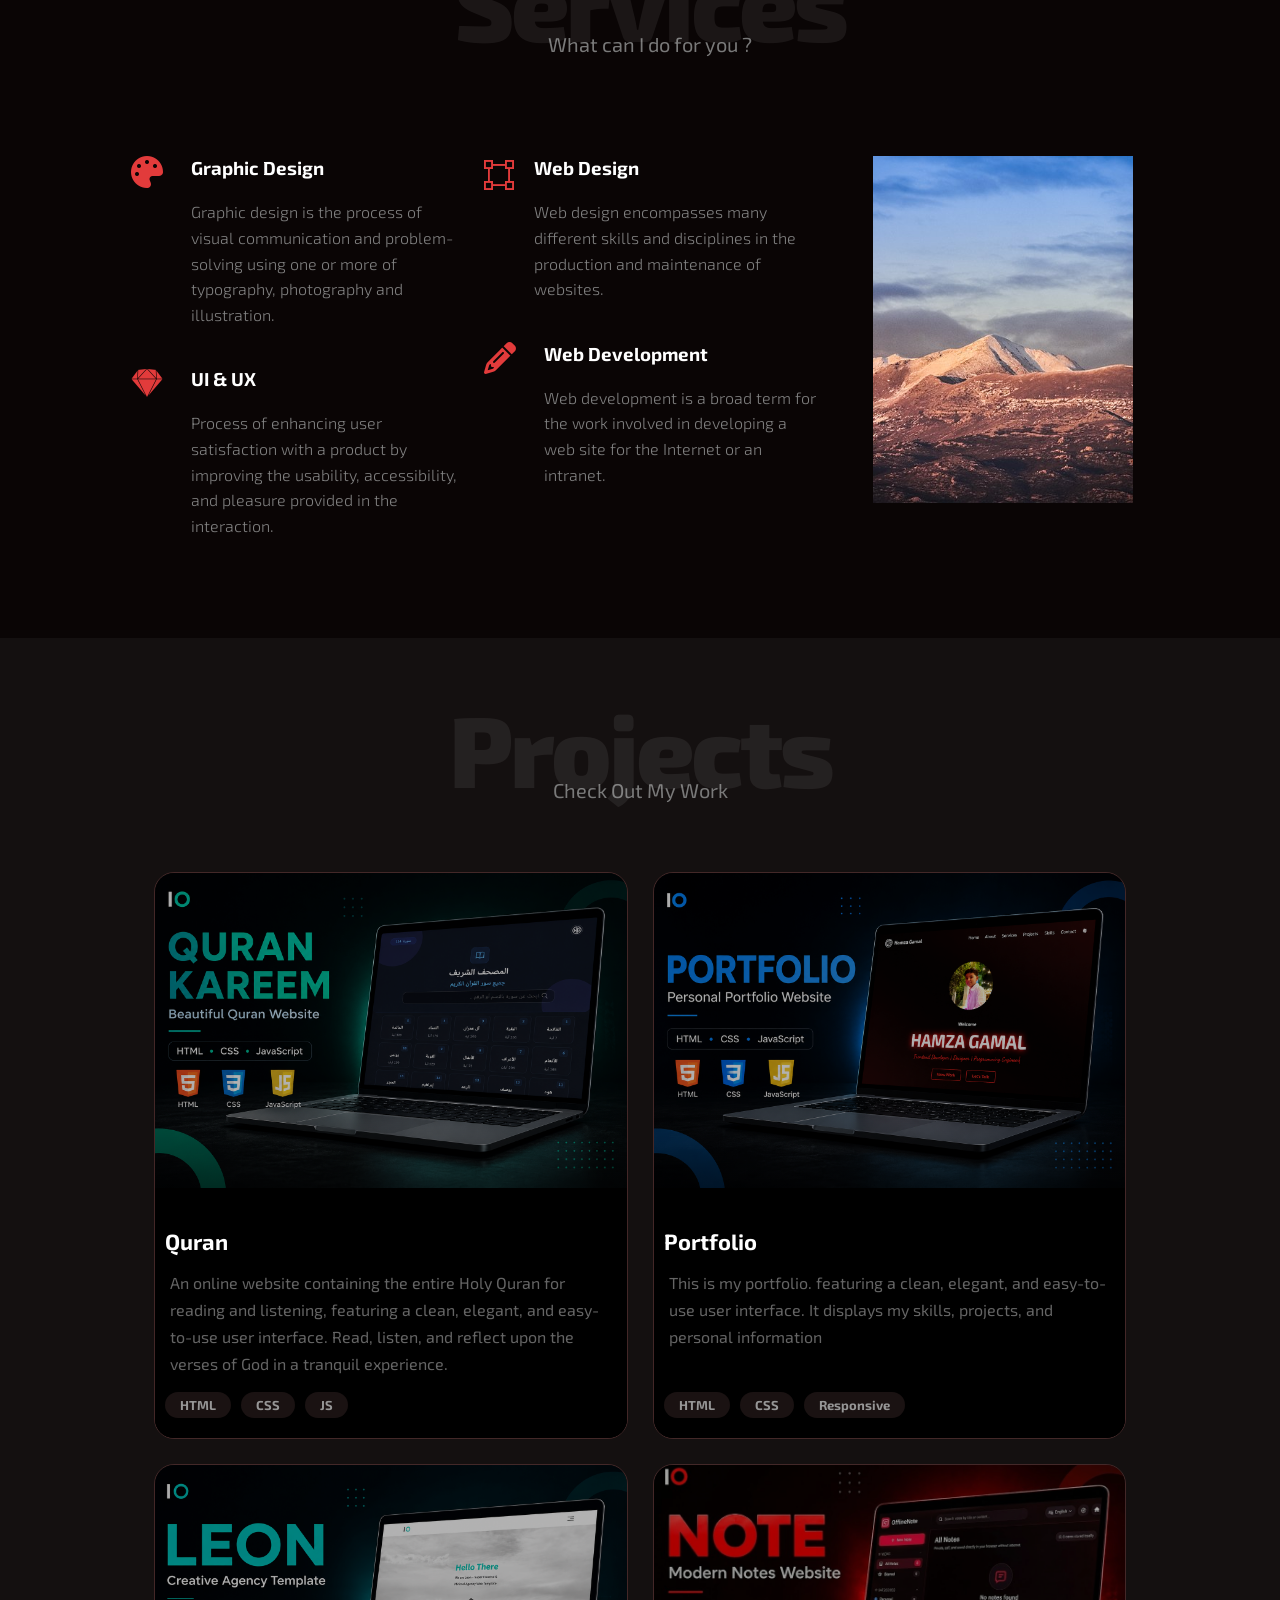
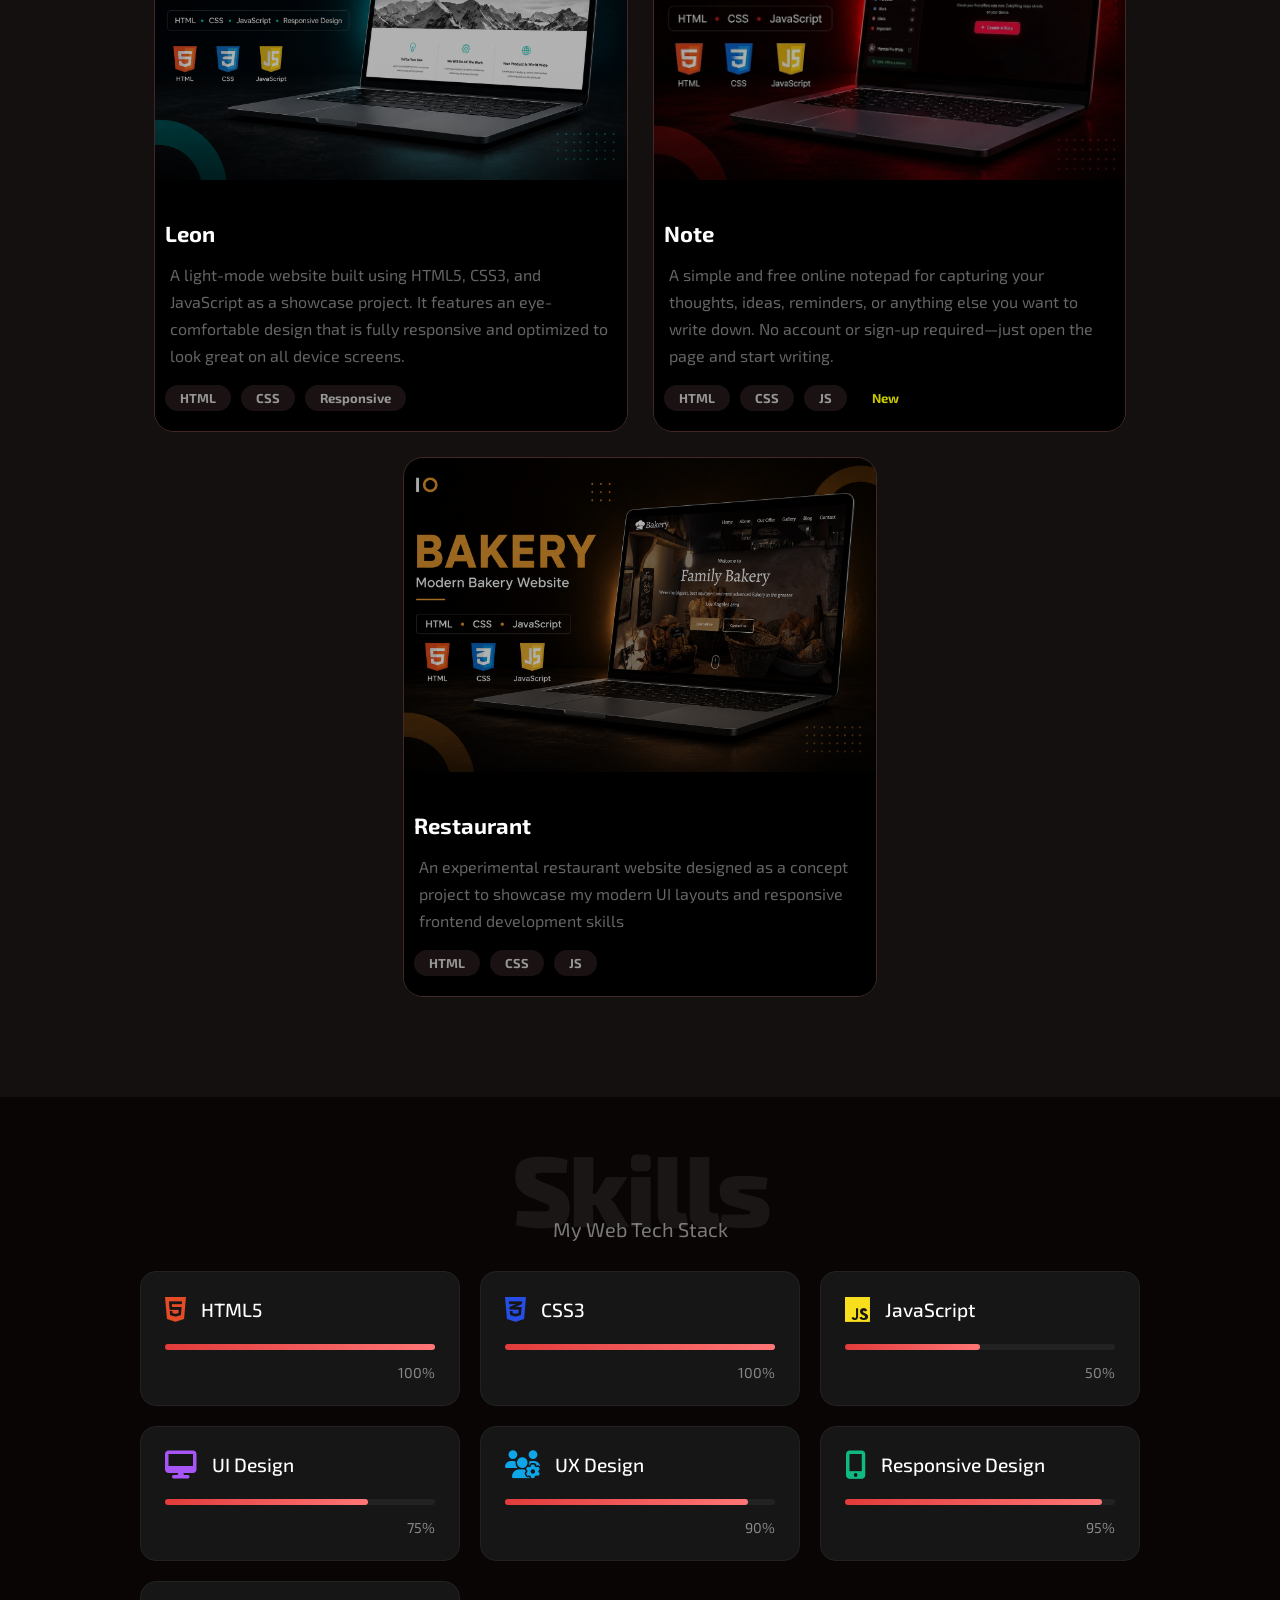
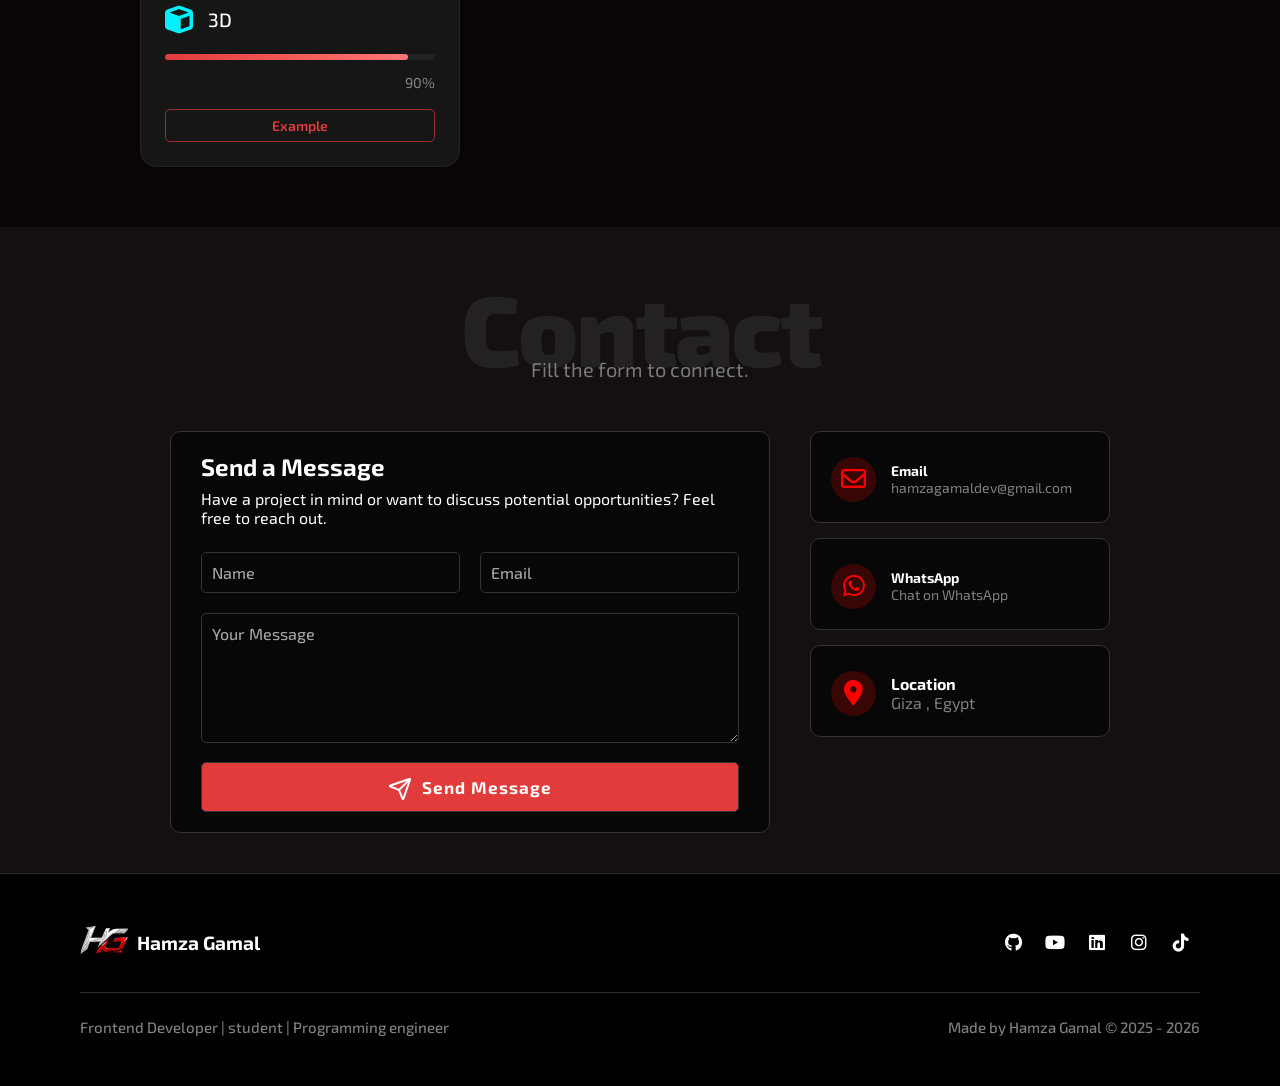
==== commit 6394f1de: "رجعتتتتتتتتته" ====
--- a/index.html
+++ b/index.html
@@ -1,38 +1,59 @@
 <!doctype html>
 <html>
-<head>
+  <head>
     <!-- Main -->
     <meta charset="UTF-8" />
     <meta name="viewport" content="width=device-width, initial-scale=1.0" />
-    
+
     <!-- Title & SEO Meta Tags -->
     <title>Hamza Gamal Dev | Frontend Developer Portfolio</title>
     <meta
       name="description"
       content="Hi, I'm Hamza Gamal (Hamza Gamal Dev), an Egyptian Front-End Developer. Check out my 3D skills, web designs, and custom projects."
     />
-    <meta name="keywords" content="Hamza Gamal Dev, Hamza Gamal, Frontend Developer, Web Developer, Portfolio, Egyptian Developer" />
+    <meta
+      name="keywords"
+      content="Hamza Gamal Dev, Hamza Gamal, Frontend Developer, Web Developer, Portfolio, Egyptian Developer"
+    />
     <meta name="author" content="Hamza Gamal" />
     <link rel="canonical" href="https://hamza-gamal.github.io" />
 
     <!-- Open Graph / Facebook & LinkedIn -->
     <meta property="og:type" content="website" />
     <meta property="og:url" content="https://hamza-gamal.github.io" />
-    <meta property="og:title" content="Hamza Gamal Dev | Frontend Developer Portfolio" />
-    <meta property="og:description" content="Explore the portfolio and web development projects of Hamza Gamal Dev." />
-    <meta property="og:image" content="https://hamza-gamal.github.ioimages/HG-white.png" />
+    <meta
+      property="og:title"
+      content="Hamza Gamal Dev | Frontend Developer Portfolio"
+    />
+    <meta
+      property="og:description"
+      content="Explore the portfolio and web development projects of Hamza Gamal Dev."
+    />
+    <meta
+      property="og:image"
+      content="https://hamza-gamal.github.ioimages/HG.png"
+    />
 
     <!-- Twitter Card -->
     <meta name="twitter:card" content="summary_large_image" />
-    <meta name="twitter:title" content="Hamza Gamal Dev | Frontend Developer Portfolio" />
-    <meta name="twitter:description" content="Explore the portfolio and web development projects of Hamza Gamal Dev." />
-    <meta name="twitter:image" content="https://hamza-gamal.github.ioimages/HG-white.png" />
+    <meta
+      name="twitter:title"
+      content="Hamza Gamal Dev | Frontend Developer Portfolio"
+    />
+    <meta
+      name="twitter:description"
+      content="Explore the portfolio and web development projects of Hamza Gamal Dev."
+    />
+    <meta
+      name="twitter:image"
+      content="https://hamza-gamal.github.ioimages/HG.png"
+    />
 
     <!-- Styles & Icons -->
     <link rel="manifest" href="manifest.json" />
-    <meta name="theme-color" content="#d946ef" />
-    <link rel="stylesheet" href="style.css?v=5" />
-    <link rel="icon" href="images/HG-white.png" type="image/png" />
+    <meta name="theme-color" content="#0d1117" />
+    <link rel="stylesheet" href="style.css" />
+    <link rel="icon" href="images/HG.png" type="image/png" />
     <link rel="apple-touch-icon" href="images/HG.png" />
 
     <!-- Font Awesome Library -->
@@ -59,12 +80,8 @@
           <div class="logo">
             <a href="http://hamza-gamal.github.io">
               <div class="img-logo">
-                <!-- Dark Mode Logo (Silver H + Royal Purple G) -->
-                <img class="image-logo logo-dark" src="images/HG-quran-dark.svg" alt="Hamza Gamal Logo" />
-                <img class="image-logo-2 logo-dark" src="images/HG-quran-dark.svg" alt="Hamza Gamal Logo" />
-                <!-- Light Mode Logo (Dark H + Royal Purple G) -->
-                <img class="image-logo logo-light" src="images/HG-quran-light.svg" alt="Hamza Gamal Logo" />
-                <img class="image-logo-2 logo-light" src="images/HG-quran-light.svg" alt="Hamza Gamal Logo" />
+                <img class="image-logo" src="images/HG.png" alt="logo" />
+                <img class="image-logo-2" src="images/HG.png" alt="logo" />
               </div>
               <span>Hamza Gamal</span>
             </a>
--- a/style.css
+++ b/style.css
@@ -4,51 +4,24 @@
   text-decoration: none;
   min-height: 100vh;
   height: auto;
-  background-color: #090514;
-  background-image:
-    radial-gradient(
-      ellipse at 50% -10%,
-      rgba(192, 38, 211, 0.28),
-      transparent 55%
+  /* background:
+    linear-gradient(
+      to right top,
+      rgba(216, 58, 58, 0.2) 0%,
+      rgba(216, 58, 58, 0.15) 10%,
+      rgba(216, 58, 58, 0.05) 35%,
+      transparent 60%
     ),
-    radial-gradient(
-      circle at 85% 30%,
-      rgba(217, 70, 239, 0.16),
-      transparent 45%
-    ),
-    radial-gradient(
-      circle at 15% 70%,
-      rgba(147, 51, 234, 0.14),
+    linear-gradient(
+      to left bottom,
+      rgba(216, 58, 58, 0.2) 0%,
+      rgba(216, 58, 58, 0.15) 10%,
+      rgba(216, 58, 58, 0.05) 35%,
       transparent 50%
-    );
+    ); */
+  background-color: var(--bg-1);
   background-attachment: fixed;
-  /* ── مؤشر ماوس أرجواني ملكي فخم ── */
-  cursor: url("data:image/svg+xml,%3Csvg xmlns='http://www.w3.org/2000/svg' width='24' height='24' viewBox='0 0 24 24'%3E%3Cdefs%3E%3ClinearGradient id='g' x1='0%25' y1='0%25' x2='100%25' y2='100%25'%3E%3Cstop offset='0%25' stop-color='%23f0abfc'/%3E%3Cstop offset='50%25' stop-color='%23d946ef'/%3E%3Cstop offset='100%25' stop-color='%239333ea'/%3E%3C/linearGradient%3E%3Cfilter id='f' x='-20%25' y='-20%25' width='150%25' height='150%25'%3E%3CfeDropShadow dx='0' dy='1' stdDeviation='1.2' flood-color='%23000' flood-opacity='0.6'/%3E%3CfeDropShadow dx='0' dy='0' stdDeviation='2.5' flood-color='%23d946ef' flood-opacity='0.6'/%3E%3C/filter%3E%3C/defs%3E%3Cpath d='M4 3l13 7-6 2-3 7L4 3z' fill='url(%23g)' stroke='%23ffffff' stroke-width='1.2' stroke-linejoin='round' filter='url(%23f)'/%3E%3C/svg%3E") 4 3, auto;
-}
-
-/* ── مؤشر اليد الإشارة الأرجواني الفخم عند الأزرار والروابط ── */
-a,
-button,
-input[type="range"],
-input[type="submit"],
-input[type="button"],
-.main-btn,
-.sec-btn,
-[role="button"],
-.theme-toggle,
-.srv,
-.Project,
-.skill,
-.puzzile-about,
-.sun,
-.moon,
-.icon-nav,
-.data-contactme,
-.btn-form button,
-.linkContactMe,
-.skill-example-toggle {
-  cursor: url("data:image/svg+xml,%3Csvg xmlns='http://www.w3.org/2000/svg' width='24' height='24' viewBox='0 0 24 24'%3E%3Cdefs%3E%3ClinearGradient id='gp' x1='0%25' y1='0%25' x2='100%25' y2='100%25'%3E%3Cstop offset='0%25' stop-color='%23ffffff'/%3E%3Cstop offset='30%25' stop-color='%23f5d0fe'/%3E%3Cstop offset='70%25' stop-color='%23e879f9'/%3E%3Cstop offset='100%25' stop-color='%23c026d3'/%3E%3C/linearGradient%3E%3Cfilter id='fp' x='-30%25' y='-30%25' width='160%25' height='160%25'%3E%3CfeDropShadow dx='0' dy='1' stdDeviation='1.2' flood-color='%23000000' flood-opacity='0.65'/%3E%3CfeDropShadow dx='0' dy='0' stdDeviation='2.5' flood-color='%23d946ef' flood-opacity='0.75'/%3E%3C/filter%3E%3C/defs%3E%3Cpath d='M 8 1 A 1.6 1.6 0 0 1 9.6 2.6 L 9.6 10 A 1.5 1.5 0 0 1 12.6 10 L 12.6 10.5 A 1.5 1.5 0 0 1 15.6 10.5 L 15.6 11 A 1.5 1.5 0 0 1 18.6 11 L 18.6 14.5 C 18.6 18 16 21 12.5 21 L 9.5 21 C 6.5 21 4.5 19 3.5 16.5 L 2.2 13.5 C 1.8 12.5 2.2 11.4 3.2 11 C 4.1 10.6 5.1 11 5.6 11.9 L 6.4 13.5 L 6.4 2.6 A 1.6 1.6 0 0 1 8 1 Z' fill='url(%23gp)' stroke='%23ffffff' stroke-width='1.1' stroke-linejoin='round' filter='url(%23fp)'/%3E%3C/svg%3E") 8 1, pointer !important;
-
+}
 
 html {
   scroll-behavior: smooth;
@@ -66,11 +39,11 @@
   box-sizing: border-box;
 }
 :root {
-  --main-color: #d946ef;
+  --main-color: #e23b3b;
   --main-transition: 0.3s;
   --main-font: "Exo 2", sans-serif;
-  --bg-1: #090514;
-  --bg-2: #140a24;
+  --bg-1: rgb(10, 5, 5);
+  --bg-2: rgb(20, 16, 16);
 }
 a {
   text-decoration: none;
@@ -91,7 +64,7 @@
 }
 
 ::selection {
-  background-color: rgba(217, 70, 239, 0.4);
+  background-color: rgba(255, 0, 8, 0.4);
 }
 
 .title-section {
@@ -122,17 +95,18 @@
   margin: 0 auto;
 }
 ::-webkit-scrollbar {
-  width: 6px;
+  width: 9px;
+  transition: var(--main-transition);
 }
 ::-webkit-scrollbar-track {
-  background: transparent;
+  background: #111;
 }
 ::-webkit-scrollbar-thumb {
-  background: rgba(217, 70, 239, 0.4);
-  border-radius: 10px;
+  background: var(--main-color);
+  border-radius: 5px;
 }
 ::-webkit-scrollbar-thumb:hover {
-  background: var(--main-color);
+  background: #b71c1c;
 }
 @-moz-document url-prefix() {
   html {
@@ -562,7 +536,7 @@
 }
 
 .Hamza_Gamal {
-  text-shadow: 0 0 30px rgba(217, 70, 239, 0.85), 0 0 60px rgba(192, 38, 211, 0.45);
+  text-shadow: 1px 1px 30px rgba(255, 48, 48, 0.9);
 }
 
 .image-caption:hover .image {
@@ -609,7 +583,7 @@
 }
 
 .caption p {
-  color: #f0abfc;
+  color: tomato;
   transition: left 0.5s 0.5s;
   margin-top: 20px;
   font-family: var(--main-font);
@@ -626,41 +600,37 @@
   padding-top: 30px;
   margin: 0;
   font-size: 20px;
-  color: #f0abfc;
+  color: tomato;
   width: 90%;
   margin-left: 10px;
 }
 
 .main-btn,
 .sec-btn {
-  padding: 10px 24px;
+  padding: 10px 23px;
   text-decoration: none;
-  border-radius: 12px;
-  margin: 8px;
-  display: inline-flex;
-  align-items: center;
-  justify-content: center;
-  font-weight: 600;
-  font-size: 15px;
-  background: rgba(28, 14, 44, 0.8);
-  color: #fdf4ff !important;
-  border: 1.5px solid rgba(217, 70, 239, 0.45);
-  box-shadow: 0 4px 14px rgba(0, 0, 0, 0.35), inset 0 1px 1px rgba(255, 255, 255, 0.15);
-  transition: all 0.25s ease-in-out;
+  border-radius: 5px;
+  margin: 10px;
+  display: inline-block;
+  font-weight: bold;
+  transition: all var(--main-transition) ease-in-out;
+}
+
+.sec-btn,
+.main-btn {
+  background-color: transparent;
+  color: var(--main-color);
+  border: 2px solid var(--main-color);
+  display: inline-block;
+  transition: all var(--main-transition) ease-in-out;
 }
 
 .main-btn:hover,
 .sec-btn:hover {
-  background: rgba(217, 70, 239, 0.35);
-  border-color: #f0abfc;
-  color: #ffffff !important;
-  transform: translateY(-3px);
-  box-shadow: 0 8px 24px rgba(217, 70, 239, 0.55), 0 0 20px rgba(217, 70, 239, 0.4);
-}
-
-.main-btn:active,
-.sec-btn:active {
-  transform: translateY(-1px) scale(0.97);
+  background-color: var(--main-color);
+  color: #000;
+  transform: translateY(-4px);
+  box-shadow: 0 6px 20px rgba(226, 59, 59, 0.5);
 }
 .Welcomeportfolio {
   display: inline-flex;
@@ -737,7 +707,7 @@
 }
 
 .about img {
-  box-shadow: 0 0 60px 10px rgba(217, 70, 239, 0.2);
+  box-shadow: 0 0 60px 10px rgba(255, 0, 8, 0.2);
   width: 320px;
   border-radius: 50px;
   border: 1px solid oklch(0.3 0.03 260);
@@ -867,7 +837,7 @@
   content: "";
   position: absolute;
   right: 0;
-  background-color: rgba(217, 70, 239, 0.4);
+  background-color: rgba(216, 58, 58, 0.4);
   width: 100px;
   height: calc(100% + 100px);
   top: -50px;
@@ -929,8 +899,8 @@
   border: solid 0.5px rgba(255, 134, 134, 0.6234);
   border: solid 0.5px rgba(255, 134, 134, 0.6234);
   box-shadow:
-    0 20px 50px -10px rgba(217, 70, 239, 0.5),
-    0 3px 4px 0 rgba(217, 70, 239, 0.5);
+    0 20px 50px -10px rgba(226, 59, 59, 0.5),
+    0 3px 4px 0 rgba(226, 59, 59, 0.5);
 }
 
 .Project:hover img {
@@ -1151,7 +1121,7 @@
   width: 100%;
   margin-top: 18px;
   padding: 7px 10px;
-  border: 1px solid rgba(217, 70, 239, 0.65);
+  border: 1px solid rgba(226, 59, 59, 0.65);
   border-radius: 5px;
   background: transparent;
   color: var(--main-color);
@@ -1162,7 +1132,7 @@
 
 .skill-example-toggle:hover,
 .skill-example-toggle[aria-expanded="true"] {
-  background: rgba(217, 70, 239, 0.12);
+  background: rgba(226, 59, 59, 0.12);
 }
 
 .skills-3d-example {
@@ -1174,7 +1144,7 @@
   margin: 22px auto 0;
   padding: 24px;
   overflow: hidden;
-  border: 1px solid rgba(217, 70, 239, 0.25);
+  border: 1px solid rgba(226, 59, 59, 0.25);
   border-radius: 12px;
   background: #101313;
 }
@@ -1214,8 +1184,8 @@
   align-items: center;
   justify-content: center;
   border: 2px solid var(--main-color);
-  background: rgba(217, 70, 239, 0.14);
-  box-shadow: inset 0 0 18px rgba(217, 70, 239, 0.8);
+  background: rgba(226, 59, 59, 0.14);
+  box-shadow: inset 0 0 18px rgba(226, 59, 59, 0.8);
   color: #fff;
   font-weight: 700;
   text-shadow: 0 0 10px var(--main-color);
@@ -1708,7 +1678,7 @@
 
 .btn-back-to-top {
   background-color: #000;
-  border: 1px solid rgba(217, 70, 239, 0.6);
+  border: 1px solid rgba(226, 59, 59, 0.6);
   width: 48px;
   height: 48px;
   border-radius: 50%;
@@ -1995,7 +1965,7 @@
   }
 }
 
-body.light-mode {
+/* body.light-mode {
   color: #171717;
   background-color: #fff;
 }
@@ -2046,7 +2016,7 @@
 body.light-mode .sun-phone-child {
   color: #171717;
   background-color: #fff;
-  border-color: rgba(217, 70, 239, 0.45);
+  border-color: rgba(226, 59, 59, 0.45);
 }
 
 body.light-mode .nav-links-phone::before {
@@ -2136,7 +2106,7 @@
 
 body.light-mode .skills-3d-example {
   background-color: #fff;
-  border-color: rgba(217, 70, 239, 0.35);
+  border-color: rgba(226, 59, 59, 0.35);
 }
 
 body.light-mode footer {
@@ -2151,7 +2121,7 @@
 
 body.light-mode ::-webkit-scrollbar-track {
   background: #e5e5e5;
-}
+} */
 
 /* ///////////////////////////    Keyframes 🔴    ////////////////////*/
 
@@ -2187,15 +2157,8 @@
 
 @keyframes Pulse {
   0% {
-    box-shadow: 0 0 8px rgba(217, 70, 239, 0.35);
-  }
-  50% {
-    box-shadow: 0 0 28px rgba(217, 70, 239, 0.8), 0 0 50px rgba(192, 38, 211, 0.4);
-  }
-  100% {
-    box-shadow: 0 0 8px rgba(217, 70, 239, 0.35);
-  }
-}
+    box-shadow: 0 0 1px #ff6e6e;
+  }
 
   50% {
     box-shadow: 0 0 15px #ff6e6e;
@@ -2284,33 +2247,3 @@
   align-items: center;
   justify-content: center;
 }
-
-
-/* Quran-inspired Logo Styling */
-.image-logo,
-.image-logo-2 {
-  object-fit: contain;
-  transition: transform 0.3s ease, filter 0.3s ease;
-}
-.image-logo.logo-dark,
-.image-logo-2.logo-dark {
-  display: block;
-}
-.image-logo.logo-light,
-.image-logo-2.logo-light {
-  display: none;
-}
-
-body.light-mode .image-logo.logo-dark,
-body.light-mode .image-logo-2.logo-dark {
-  display: none !important;
-}
-body.light-mode .image-logo.logo-light,
-body.light-mode .image-logo-2.logo-light {
-  display: block !important;
-}
-
-body.light-mode {
-  background-color: #fdf4ff !important;
-  background-image: radial-gradient(circle at 50% 0%, rgba(217, 70, 239, 0.12), transparent 60%) !important;
-}
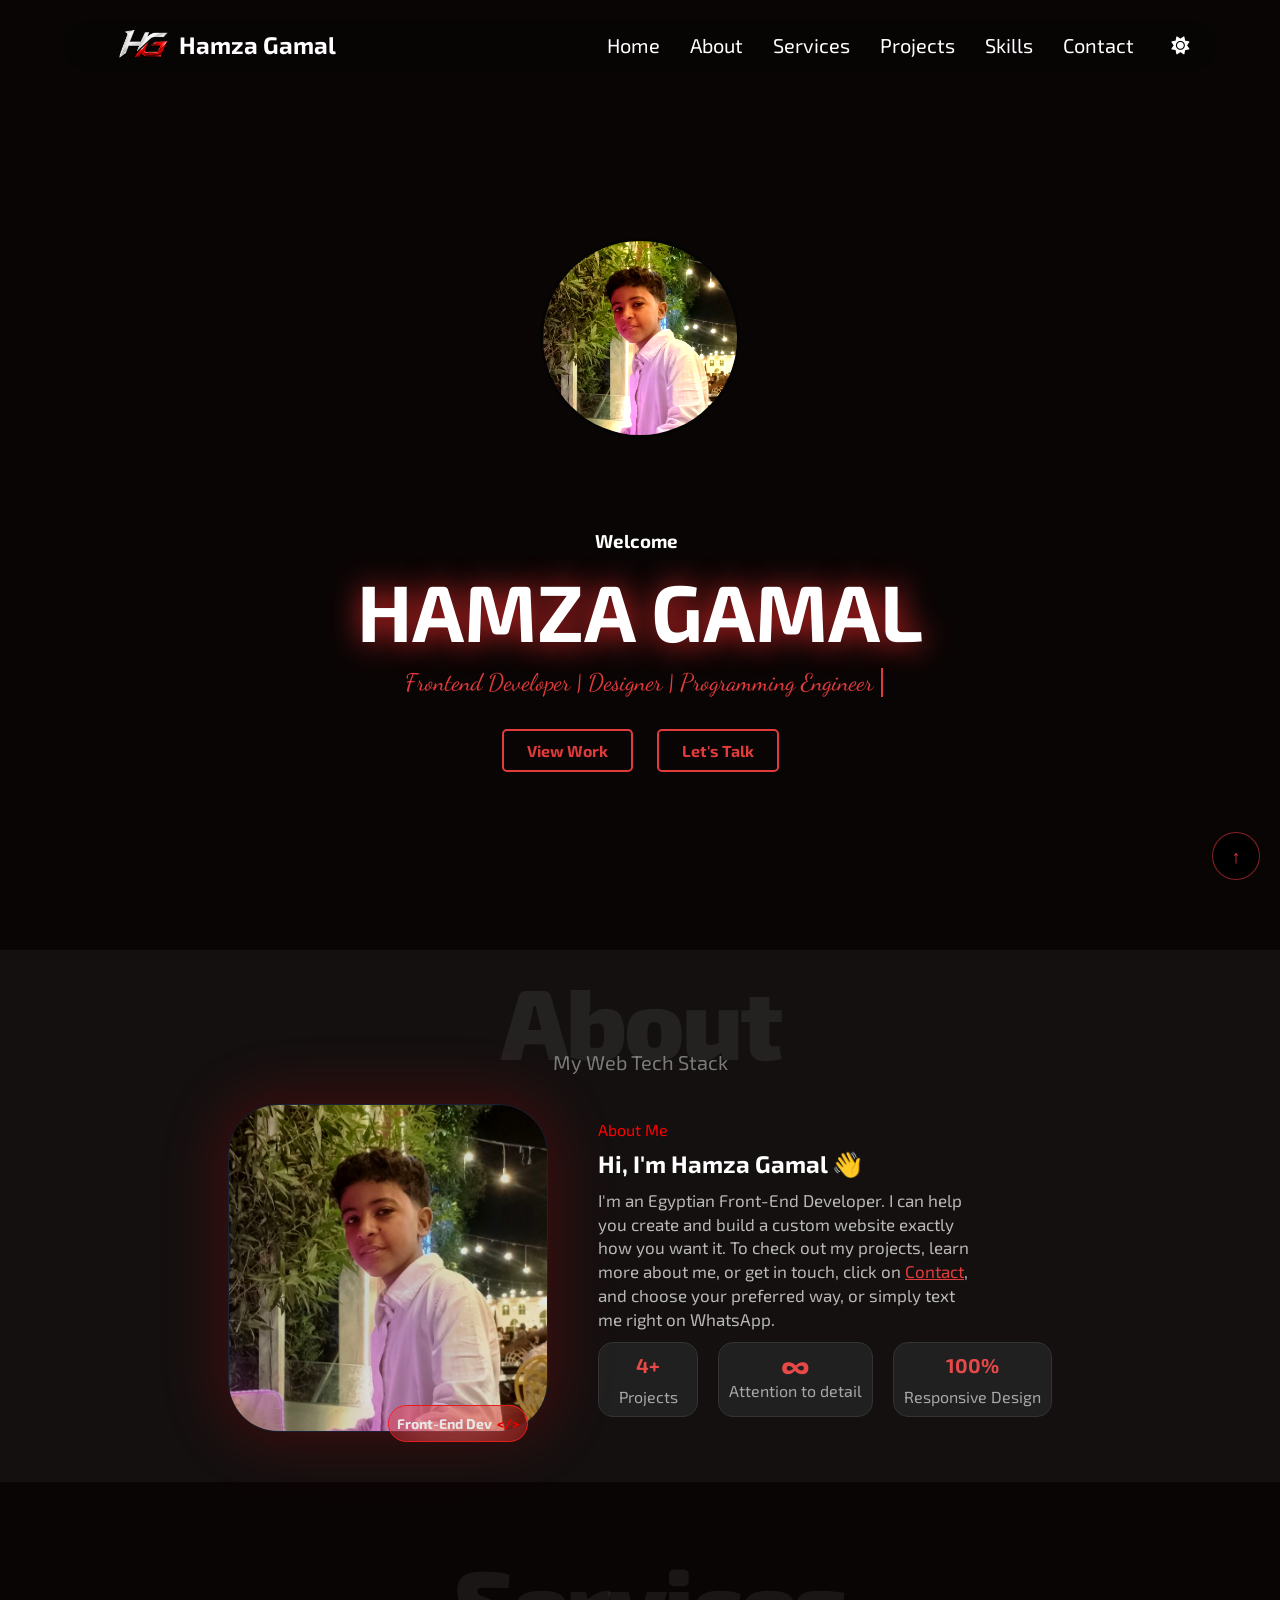
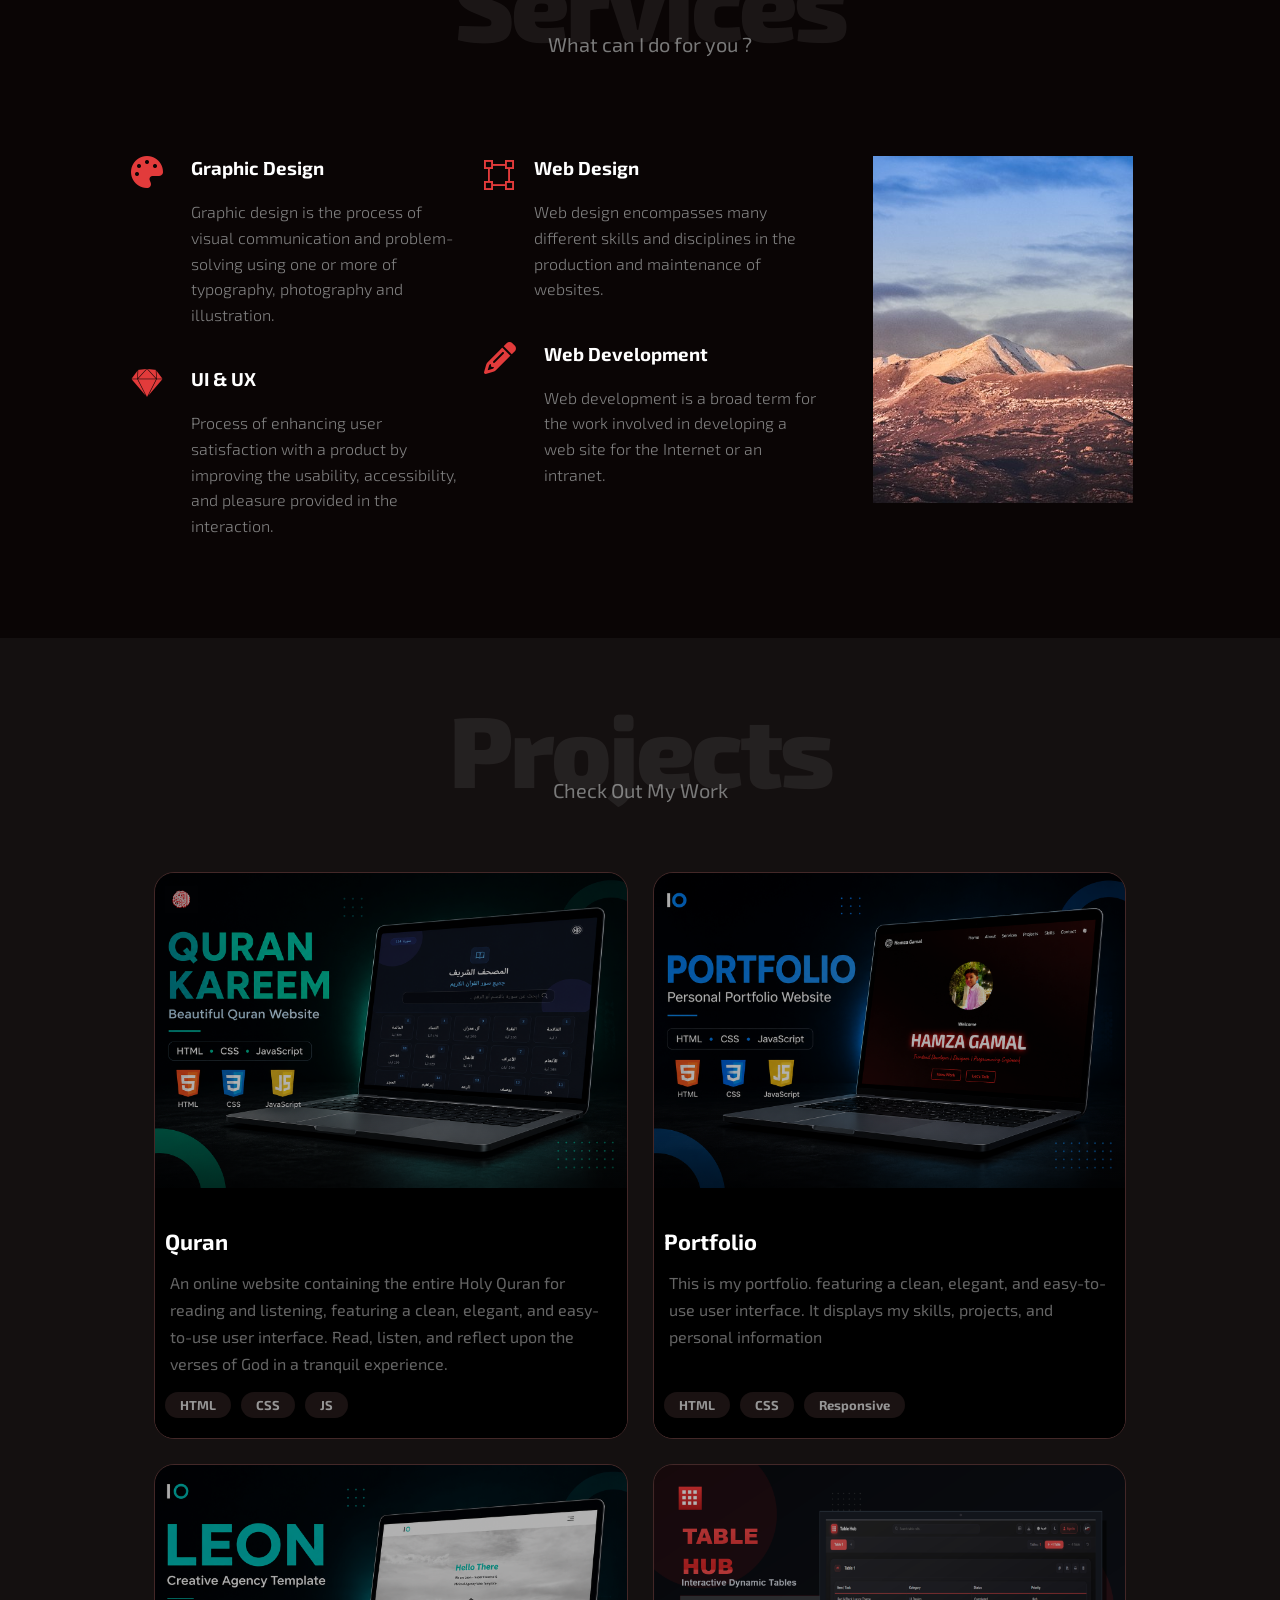
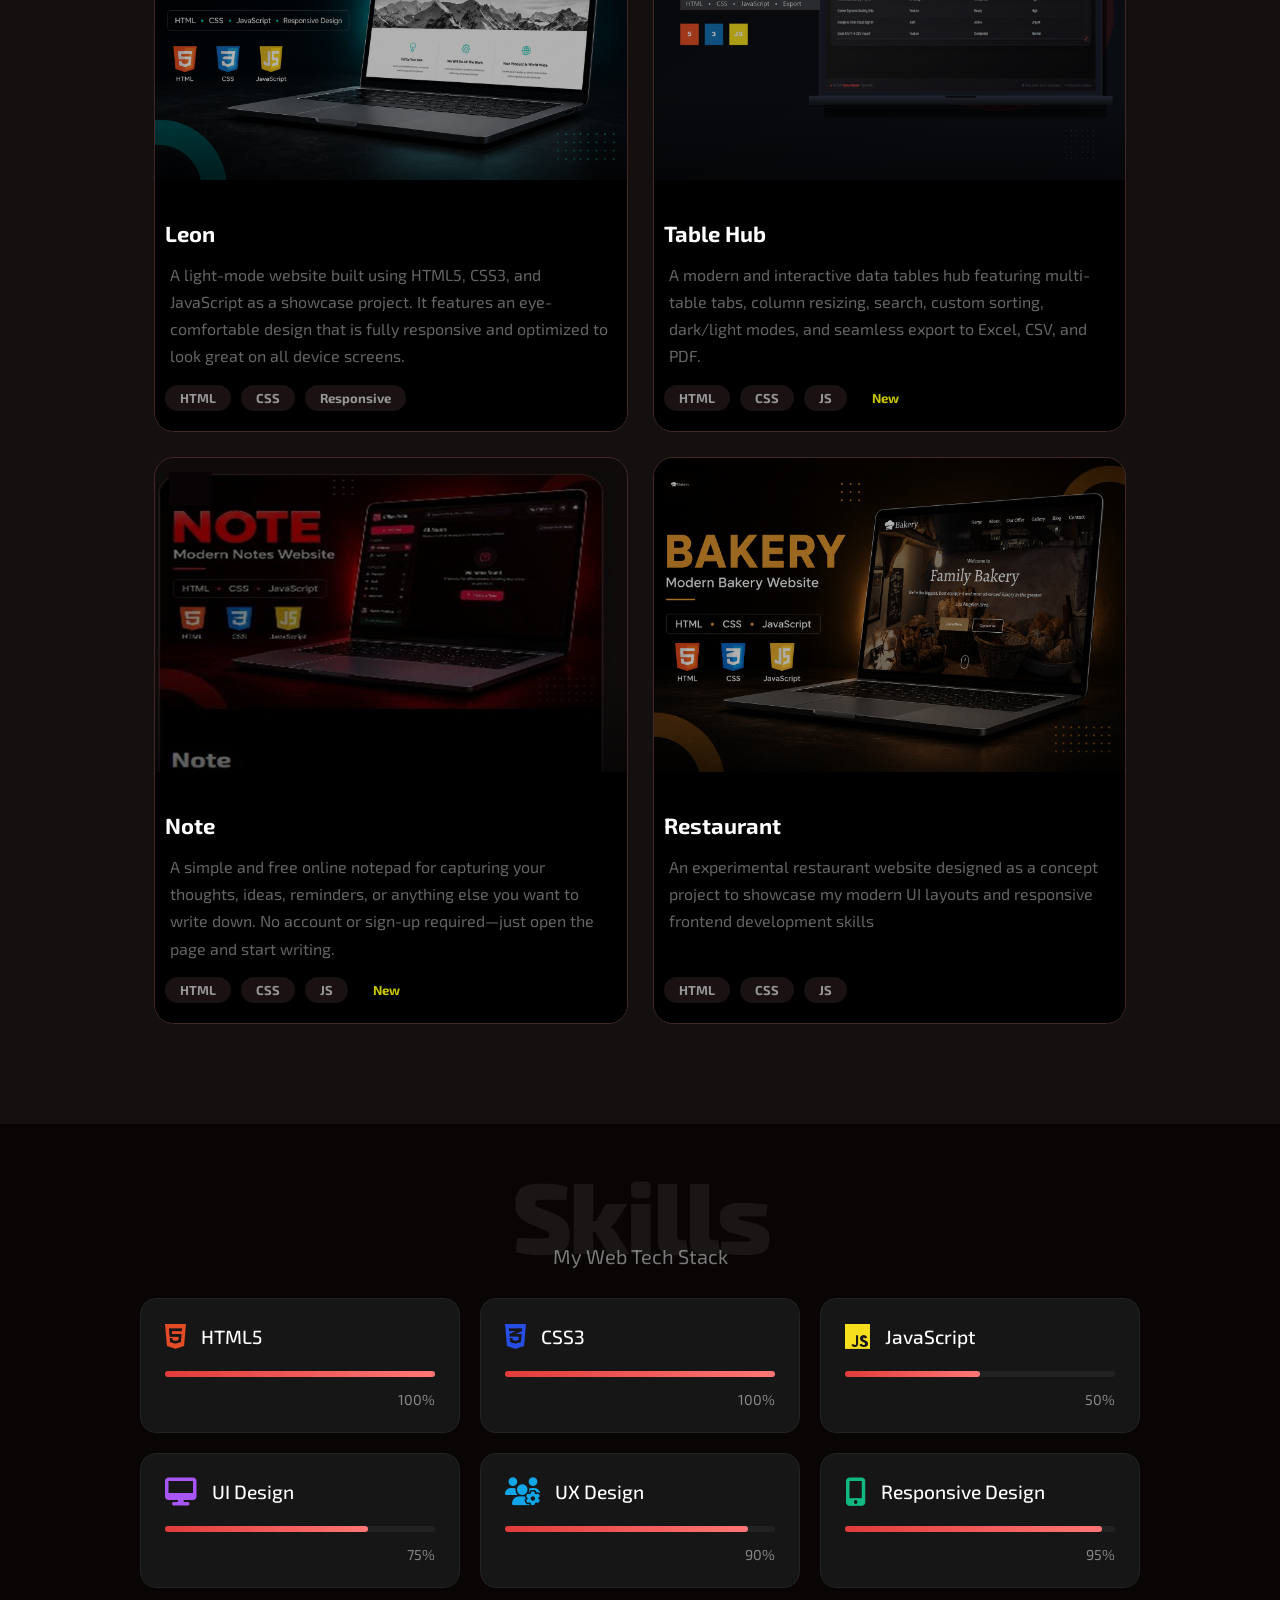
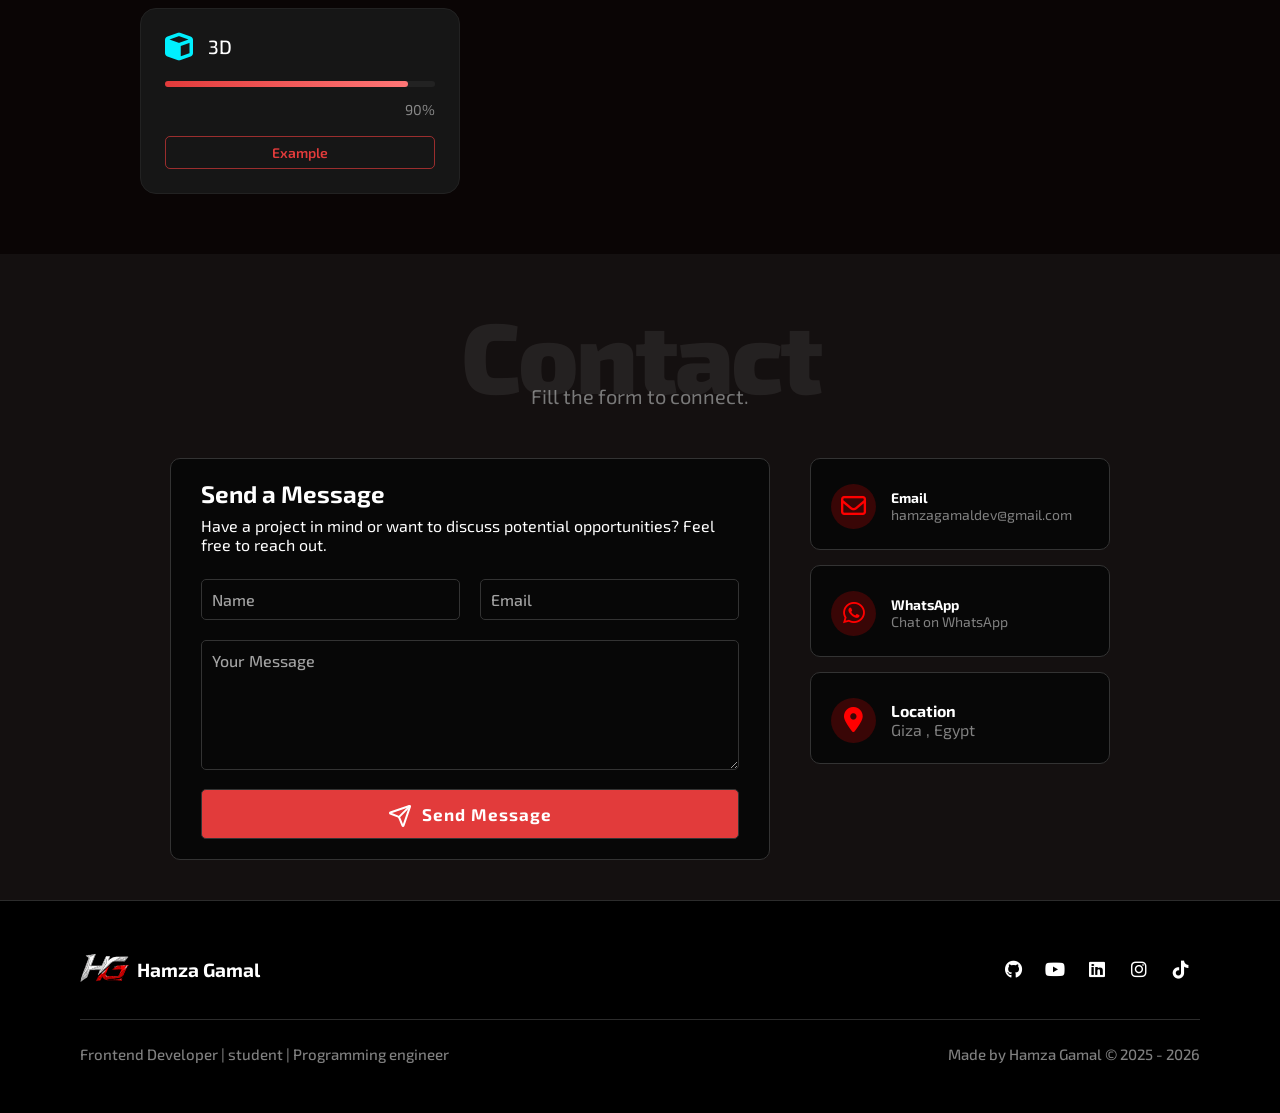
==== commit 774981f4: "Add Table Hub project, modernize Note card mockup, and replace IO with real logos" ====
--- a/index.html
+++ b/index.html
@@ -375,9 +375,29 @@
           </a>
         </div>
 
-        <div class="Project">
+                <div class="Project">
+          <a target="_blank" href="https://hamza-gamal.github.io/table">
+            <img src="images/imgTable.png" alt="Table Hub" />
+            <div class="t-c-p">
+              <h2>Table Hub</h2>
+              <p>
+                A modern and interactive data tables hub featuring multi-table
+                tabs, column resizing, search, custom sorting, dark/light modes,
+                and seamless export to Excel, CSV, and PDF.
+              </p>
+              <div class="ProgrammingLanguagesPr">
+                <div class="PrHTML Pr">HTML</div>
+                <div class="PrCSS Pr">CSS</div>
+                <div class="PrJS Pr">JS</div>
+                <div class="PrJS Pr New">New</div>
+              </div>
+            </div>
+          </a>
+        </div>
+
+<div class="Project">
           <a target="_blank" href="https://hamza-gamal.github.io/note">
-            <img src="images/imgNote.png" alt="Quran" />
+            <img src="images/imgNote.png" alt="Note" />
             <div class="t-c-p">
               <h2>Note</h2>
               <p>
@@ -763,3 +783,8 @@
     <script src="script.js"></script>
   </body>
 </html>
+<!-- بص يسطا ركز معاهي في المهمه دي عشان صعبه بإختصار موضوعنا كله على قسم ال Projects
+- اولا : شايف الموقع عندي في قسم البروجكتس هتلاقي ان صوره نوت مش زي صوره ليون وباقي الصور المشاريع عدل صوره نوت صوره جديده خالص بنفس الطابع لكن قبل ما تعدلها اقرا كلامي كله تحت عشان في حاجه
+- ثانيا دلوقتي كل ما اعمل مشروع بحتاج اخد سكرين شوت لبدايه املوقع و احطه واصممه في الصوره و يكون معايه كابشن احطهها و صف الموقع وبلا بلا ف عايزك انت تعمل كده على سبيل المثال انا دلوقتي عملت موقع اسمه Table Hub تمام اللينك بتاعه اكيد انت عرفه اهو
+https://hamza-gamal.github.io/table -->
+<!-- بص بقى انت هتعمل ايه هتعمل بروجكت للينك ده و صوره عن طريق اني هخد سكرين شوت اهو خدت بص في الصوره عايزك بقى توصف الموقع روح الموقع وشفو صفاته و صفه و عايزك بقى المهمه الصعبه بقى انك تعدل كل صور المشاريع بص مثلا الصوره دي مثال هتلاقيها عباره عن ايه اسم الموقع و لابتوب في صوره الموقع و بقة الحاجات بس في حاجه وحشه ان في فوق خالص على الشمال لوجو زي IO وده مش عايزه لان ده مش لوجو الموقع لوجو الموقع هو اللوجو تبعه الشيء الوحيد اللي مش هتغيره هو البروجكت تبع ليون -->
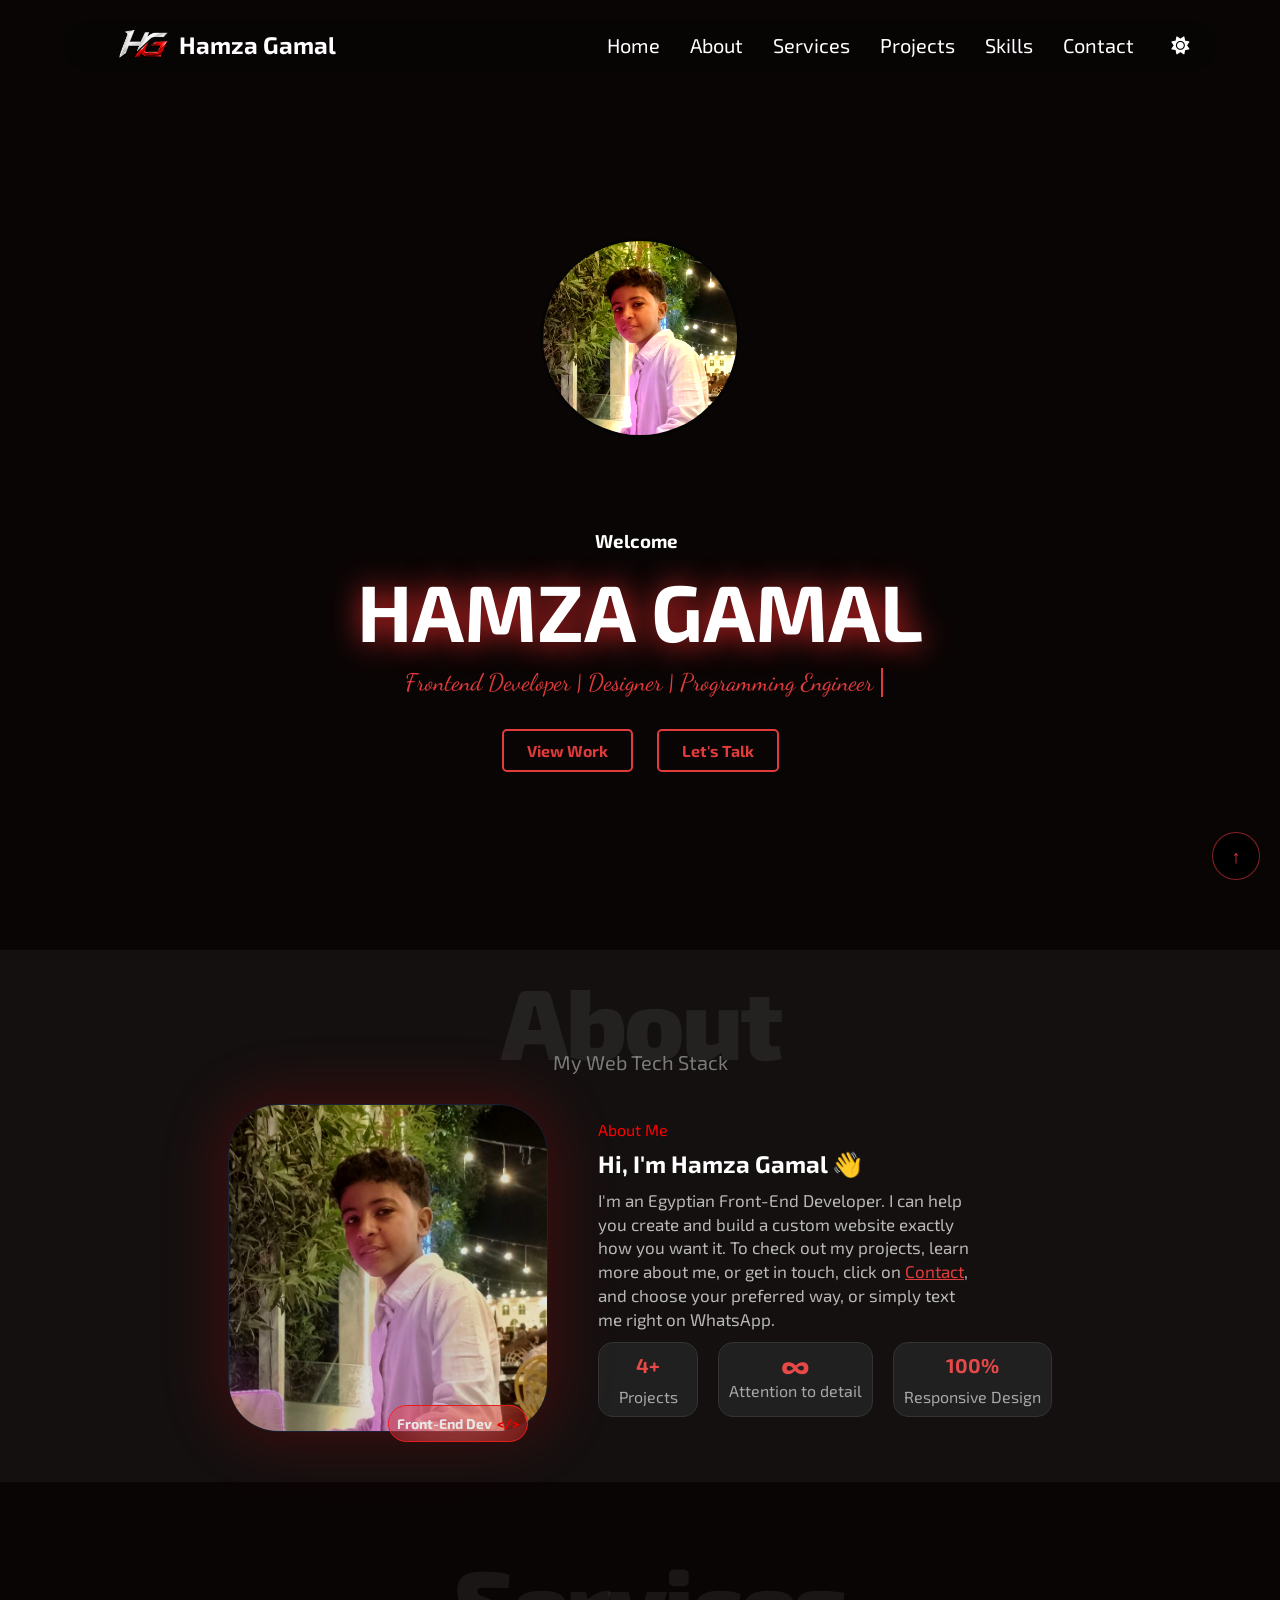
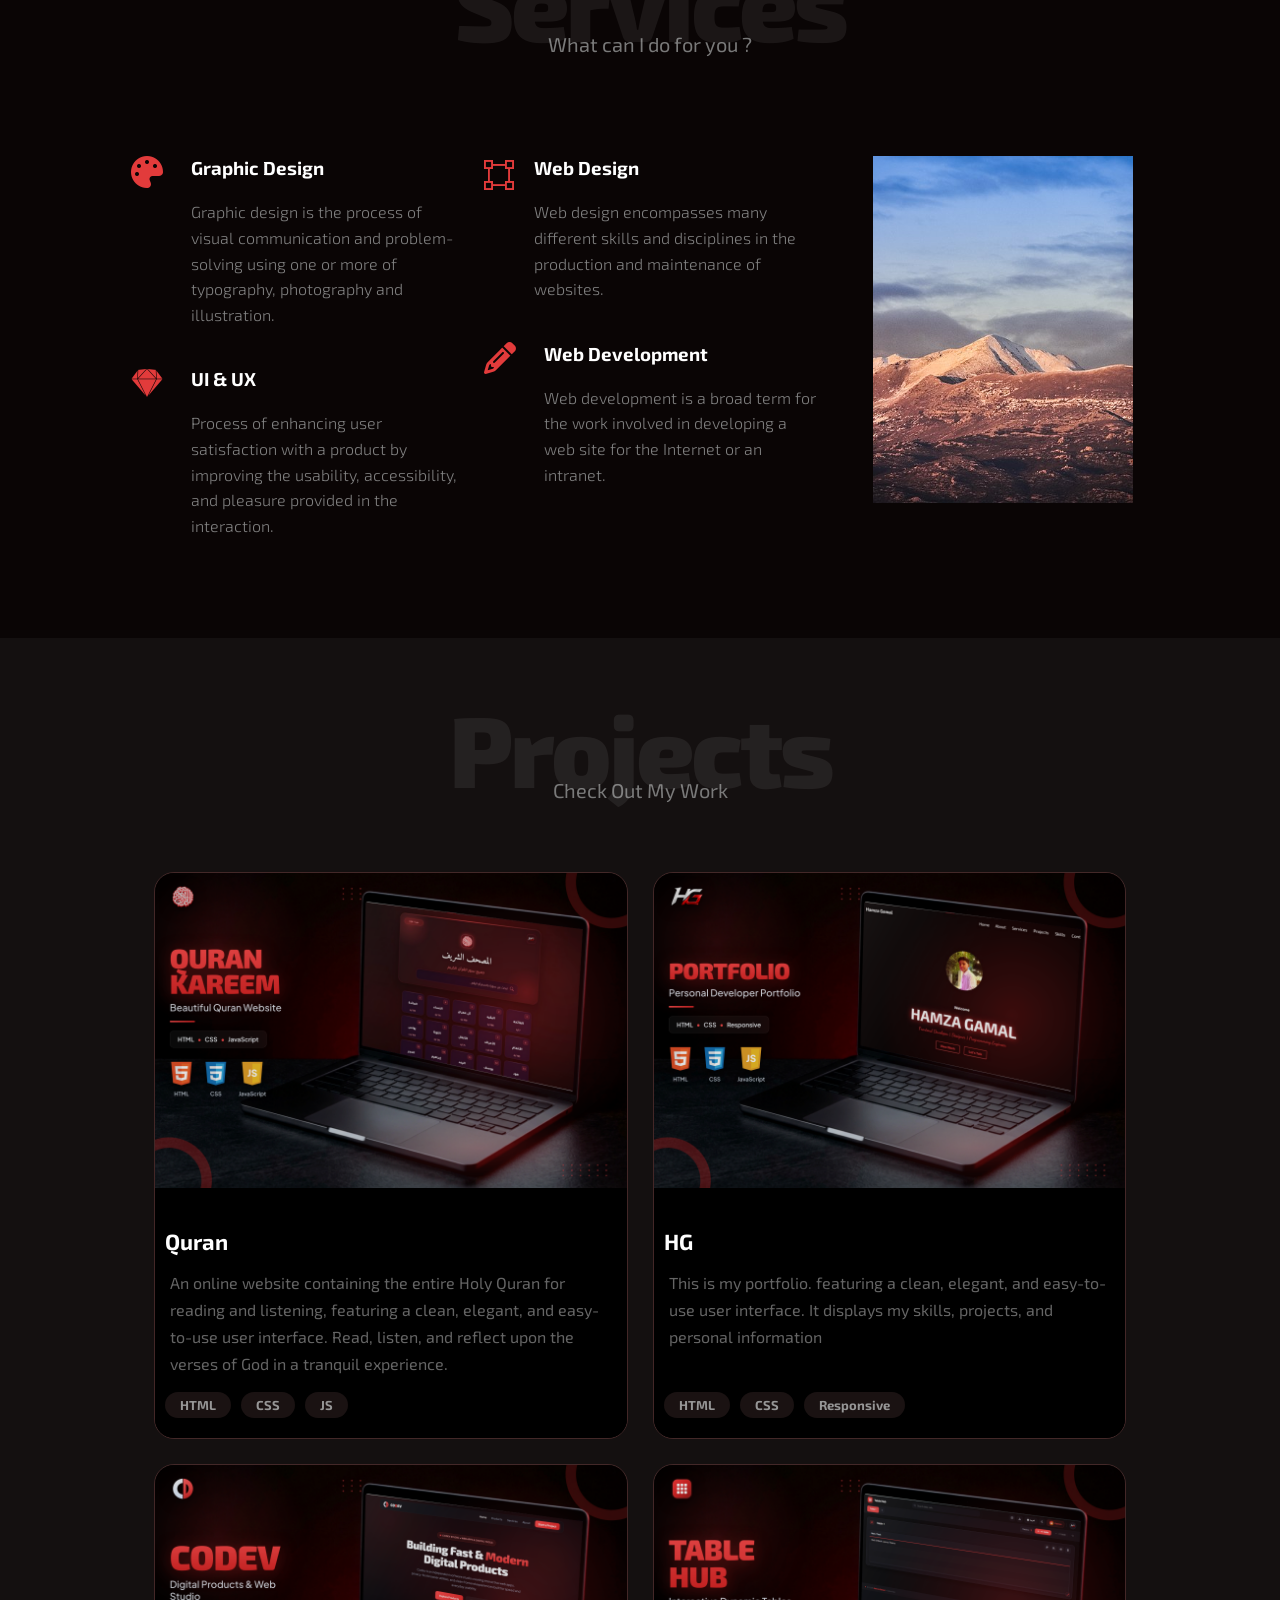
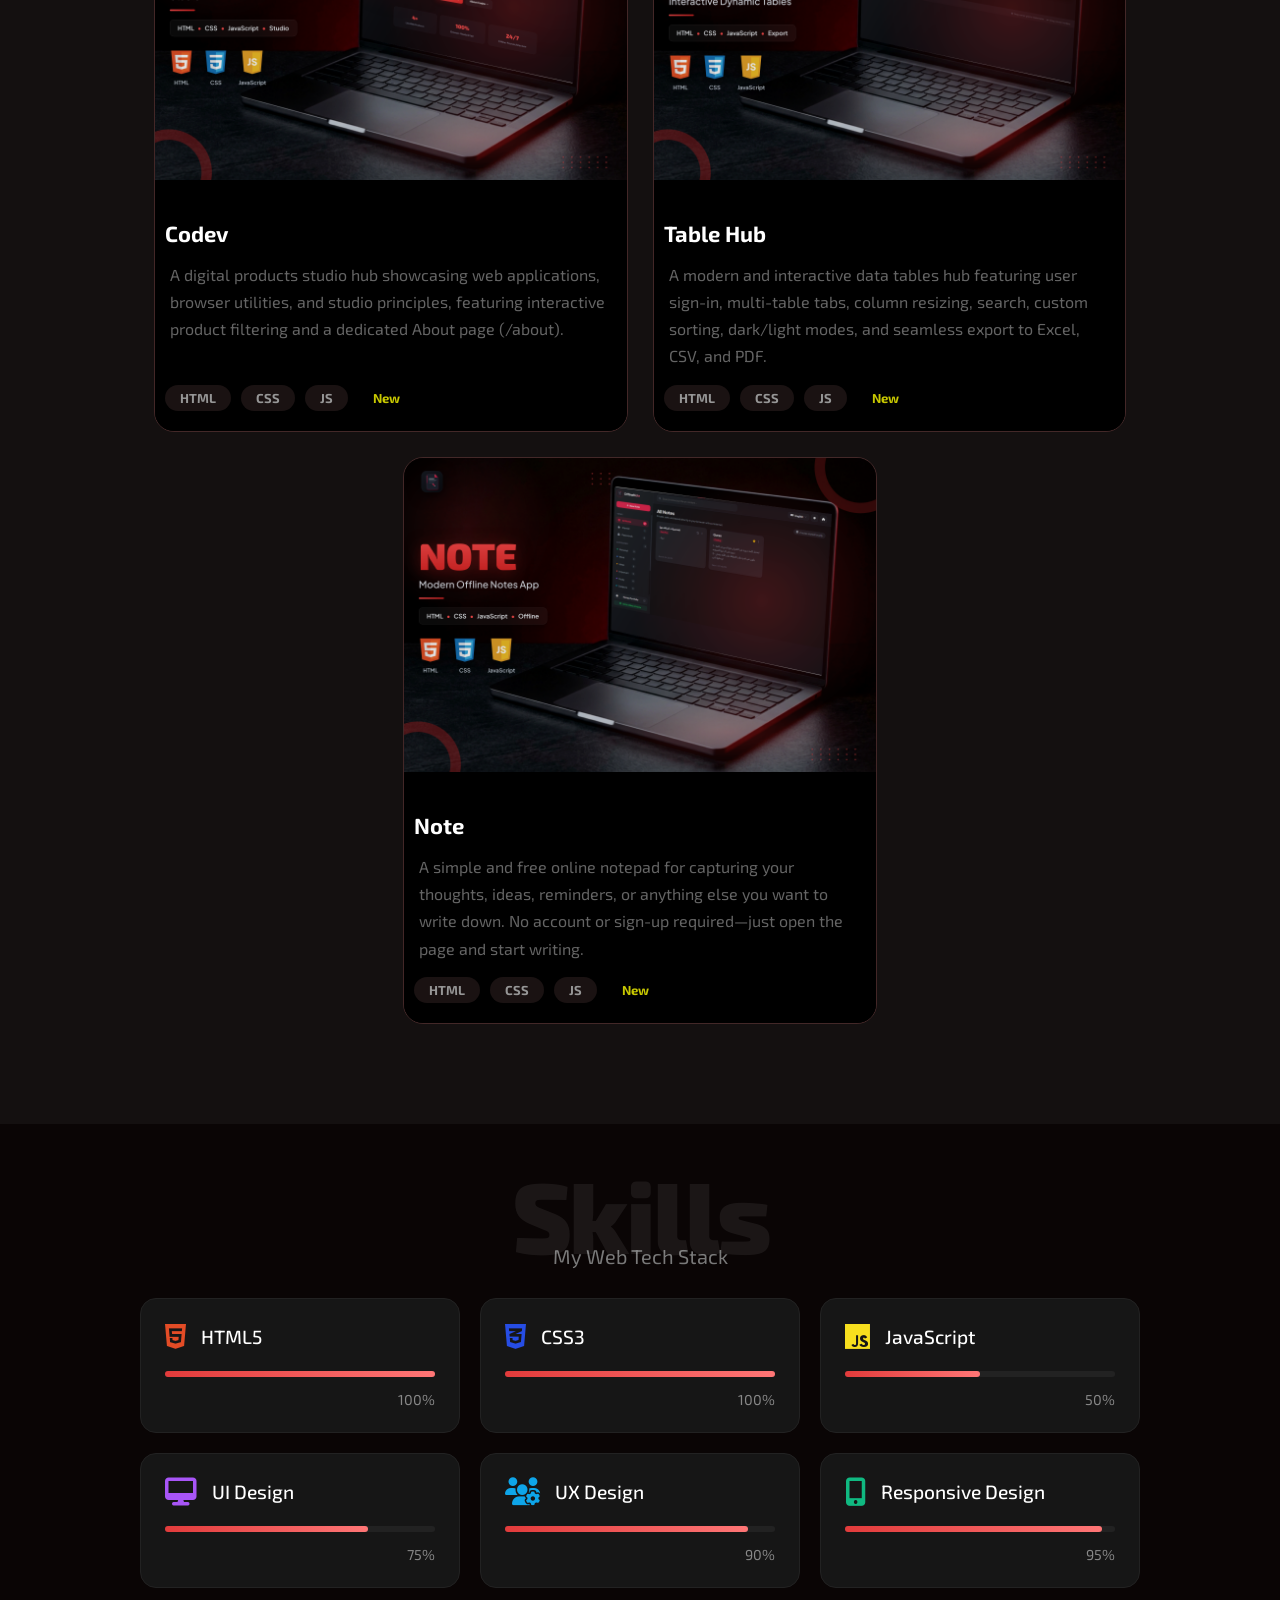
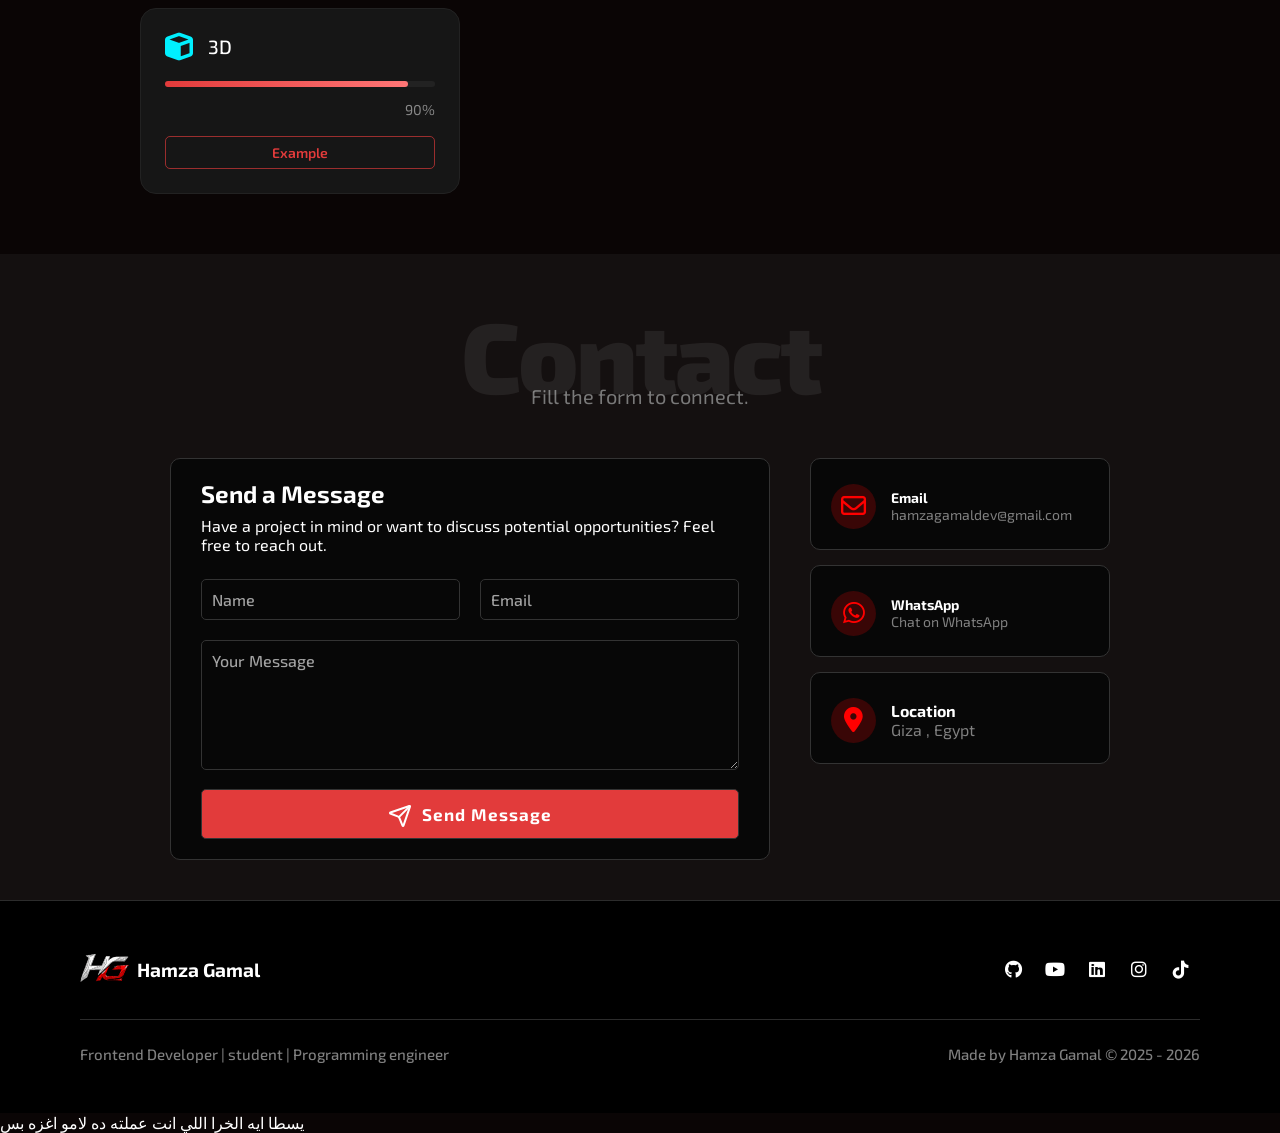
==== commit b1e5a6d6: "Update 4K project cards, add Codev & Table Hub, remove Leon/Bakery" ====
--- a/index.html
+++ b/index.html
@@ -336,9 +336,9 @@
 
         <div class="Project">
           <a href="http://hamza-gamal.github.io">
-            <img src="images/imgPortfolio.png" alt="Portfolio" />
+            <img src="images/imgPortfolio.png" alt="HG Portfolio" />
             <div class="t-c-p">
-              <h2>Portfolio</h2>
+              <h2>HG</h2>
               <p>
                 This is my portfolio. featuring a clean, elegant, and
                 easy-to-use user interface. It displays my skills, projects, and
@@ -355,21 +355,20 @@
         </div>
 
         <div class="Project">
-          <a target="_blank" href="https://hamza-gamal.github.io/leon">
-            <img src="images/imgLeon.png" alt="leon" />
+          <a target="_blank" href="https://hamza-gamal.github.io/codev">
+            <img src="images/imgCodev.png" alt="Codev" />
             <div class="t-c-p">
-              <h2>Leon</h2>
+              <h2>Codev</h2>
               <p>
-                A light-mode website built using HTML5, CSS3, and JavaScript as
-                a showcase project. It features an eye-comfortable design that
-                is fully responsive and optimized to look great on all device
-                screens.
+                A digital products studio hub showcasing web applications,
+                browser utilities, and studio principles, featuring interactive
+                product filtering and a dedicated About page (/about).
               </p>
               <div class="ProgrammingLanguagesPr">
                 <div class="PrHTML Pr">HTML</div>
                 <div class="PrCSS Pr">CSS</div>
-                <!-- <div class="PrJS Pr">JS</div> -->
-                <div class="PrResponsive Pr">Responsive</div>
+                <div class="PrJS Pr">JS</div>
+                <div class="PrJS Pr New">New</div>
               </div>
             </div>
           </a>
@@ -381,9 +380,9 @@
             <div class="t-c-p">
               <h2>Table Hub</h2>
               <p>
-                A modern and interactive data tables hub featuring multi-table
-                tabs, column resizing, search, custom sorting, dark/light modes,
-                and seamless export to Excel, CSV, and PDF.
+                A modern and interactive data tables hub featuring user sign-in,
+                multi-table tabs, column resizing, search, custom sorting,
+                dark/light modes, and seamless export to Excel, CSV, and PDF.
               </p>
               <div class="ProgrammingLanguagesPr">
                 <div class="PrHTML Pr">HTML</div>
@@ -411,26 +410,6 @@
                 <div class="PrCSS Pr">CSS</div>
                 <div class="PrJS Pr">JS</div>
                 <div class="PrJS Pr New">New</div>
-                <!-- <div class="PrResponsive Pr">Responsive</div> -->
-              </div>
-            </div>
-          </a>
-        </div>
-
-        <div class="Project">
-          <a target="_blank" href="https://hamza-gamal.github.io/restaurant">
-            <img src="images/imgResturant.png" alt="Restaurant" />
-            <div class="t-c-p">
-              <h2>Restaurant</h2>
-              <p>
-                An experimental restaurant website designed as a concept project
-                to showcase my modern UI layouts and responsive frontend
-                development skills
-              </p>
-              <div class="ProgrammingLanguagesPr">
-                <div class="PrHTML Pr">HTML</div>
-                <div class="PrCSS Pr">CSS</div>
-                <div class="PrJS Pr">JS</div>
                 <!-- <div class="PrResponsive Pr">Responsive</div> -->
               </div>
             </div>
@@ -787,4 +766,13 @@
 - اولا : شايف الموقع عندي في قسم البروجكتس هتلاقي ان صوره نوت مش زي صوره ليون وباقي الصور المشاريع عدل صوره نوت صوره جديده خالص بنفس الطابع لكن قبل ما تعدلها اقرا كلامي كله تحت عشان في حاجه
 - ثانيا دلوقتي كل ما اعمل مشروع بحتاج اخد سكرين شوت لبدايه املوقع و احطه واصممه في الصوره و يكون معايه كابشن احطهها و صف الموقع وبلا بلا ف عايزك انت تعمل كده على سبيل المثال انا دلوقتي عملت موقع اسمه Table Hub تمام اللينك بتاعه اكيد انت عرفه اهو
 https://hamza-gamal.github.io/table -->
-<!-- بص بقى انت هتعمل ايه هتعمل بروجكت للينك ده و صوره عن طريق اني هخد سكرين شوت اهو خدت بص في الصوره عايزك بقى توصف الموقع روح الموقع وشفو صفاته و صفه و عايزك بقى المهمه الصعبه بقى انك تعدل كل صور المشاريع بص مثلا الصوره دي مثال هتلاقيها عباره عن ايه اسم الموقع و لابتوب في صوره الموقع و بقة الحاجات بس في حاجه وحشه ان في فوق خالص على الشمال لوجو زي IO وده مش عايزه لان ده مش لوجو الموقع لوجو الموقع هو اللوجو تبعه الشيء الوحيد اللي مش هتغيره هو البروجكت تبع ليون -->+<!-- بص بقى انت هتعمل ايه هتعمل بروجكت للينك ده و صوره عن طريق اني هخد سكرين شوت اهو خدت بص في الصوره عايزك بقى توصف الموقع روح الموقع وشفو صفاته و صفه و عايزك بقى المهمه الصعبه بقى انك تعدل كل صور المشاريع بص مثلا الصوره دي مثال هتلاقيها عباره عن ايه اسم الموقع و لابتوب في صوره الموقع و بقة الحاجات بس في حاجه وحشه ان في فوق خالص على الشمال لوجو زي IO وده مش عايزه لان ده مش لوجو الموقع لوجو الموقع هو اللوجو تبعه الشيء الوحيد اللي مش هتغيره هو البروجكت تبع ليون -->يسطا ايه الخرا اللي انت عملته ده لامو اغزه بس 
+<!-- طب بص ركز معايه عشان عايزين نظبطهم من دلوقتي وهما مشاريع قليله اهي
+انت عملت حاجتين 
+- خليت صوره موقع Note زي الخرا زي ما انت شايف في الصوره
+- وخليت موقع Table Hub شكلها جامد بس مش نفس التصميم 
+- معرفتش تعمل اللوجو فوق شمال برده وحش
+طب دلوقيت ايه الحل بص انا هقولك
+- نبدا من جديد من دلوقتي مشروع مشروع انا بقولك تصميم اللي عملته في موقع الجدول عجبني اكتر من التصميم الأصلي بس اللاب مفروض يكبر والصوره اللي جواه توضح و يكون اللاب معووج سنه عشان اشيك و تظبط ف مسموح ليك تصمم شكل جديد بس يكون شيك و بالنسبه لصور الممواقع اهم هبعتلهم كلهم وحده وحده وصور لوجو الموقع كلهم واحده واحده بس ركز المرادي بالله عليك وباقي الصور
+- ملحوظه خلي صوره مقوع بيكيراي المطعم يكون طقيه الشيف بس بدون الكلمه او اللي انت عايزه  -->
+<!--  -->
--- a/style.css
+++ b/style.css
@@ -1,4 +1,4 @@
-﻿body {
+body {
   color: #fff;
   font-family: var(--main-font);
   text-decoration: none;
@@ -883,7 +883,7 @@
 .Project img {
   border-top-left-radius: 15px;
   border-top-right-radius: 15px;
-  filter: brightness(0.7);
+  filter: brightness(0.88);
   transition:
     transform 0.4s ease-in-out,
     filter var(--main-transition) ease-in-out;
@@ -920,12 +920,12 @@
   background: linear-gradient(
     to bottom,
     rgba(0, 0, 0, 0) 0%,
-    rgba(0, 0, 0, 0.8) 40%,
-    rgba(0, 0, 0, 1) 100%
+    rgba(0, 0, 0, 0.35) 55%,
+    rgba(0, 0, 0, 0.75) 100%
   );
   z-index: 1;
   pointer-events: none;
-  height: 60%;
+  height: 36%;
 }
 
 .Project a {
